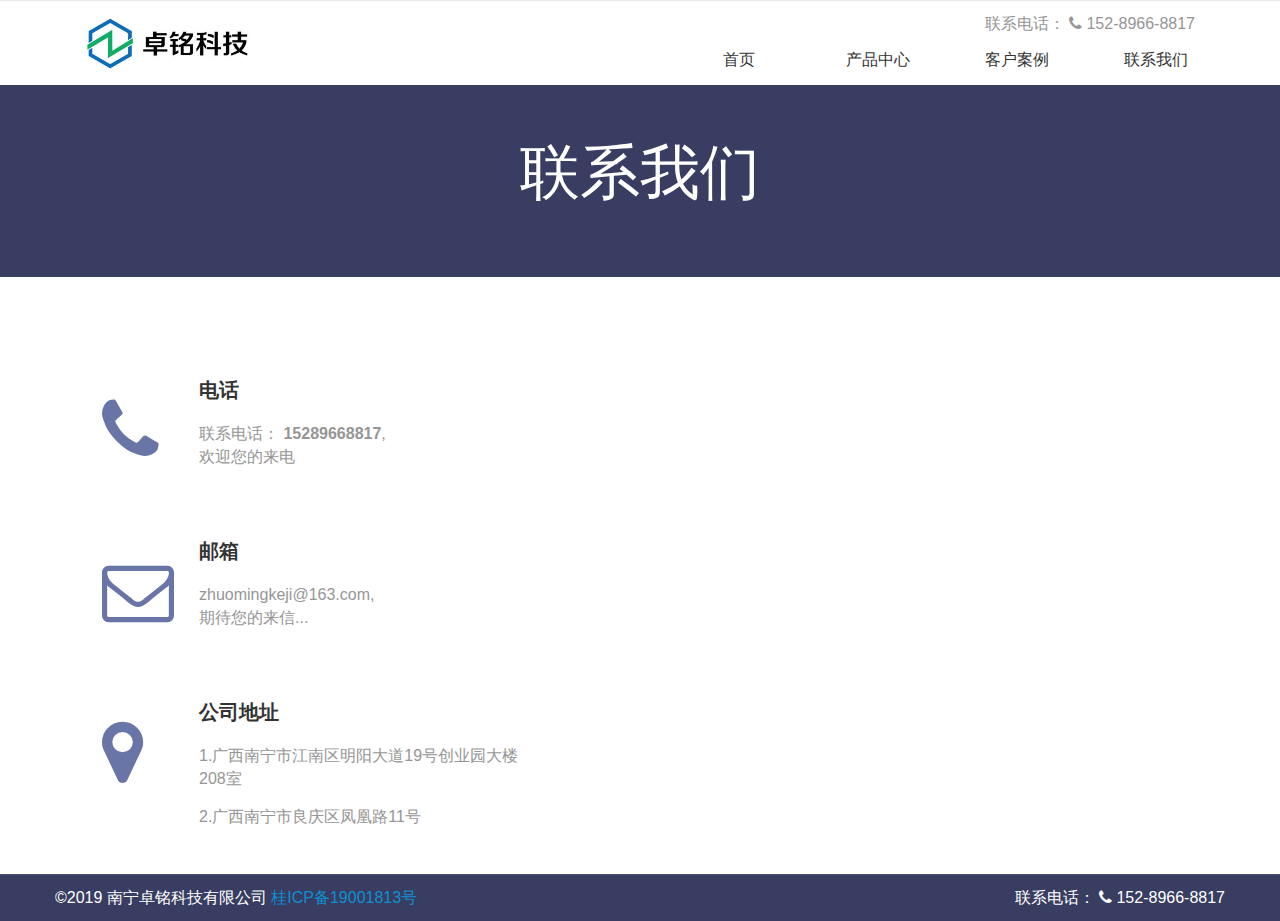
==== html/contact.html @ 33a36cf7 "2019-3-16 15:23:04" ====
<!DOCTYPE html>
<html lang="en">
<head>
  <meta charset="UTF-8">
  <meta name="viewport" content="width=device-width, initial-scale=1.0">
  <meta http-equiv="X-UA-Compatible" content="ie=edge">
  <title>南宁卓铭科技有限公司|联系我们</title>
  <link rel="shortcut icon" href="../assets/images/favicon.ico" type="image/x-icon">
  <link rel="stylesheet" href="../assets/css/amazeui.css" />
  <link rel="stylesheet" href="../assets/css/contact.min.css" />
  <link rel="stylesheet" href="../assets/css/common.min.css" />

</head>
<body>
  <div class="layout">
    <!--===========layout-header================-->
    <div class="layout-header am-hide-sm-only">
    
        <!--nav start-->
       <div class="nav-contain">
          <div class="nav-inner">
            <div class="container">
              <div class="am-g">
                <div class="am-u-lg-2 am-u-sm-12">
                  <div class="logo">
                    <a href="../index.html">
                      <img src="../assets/images/logo.jpg" alt="logo">
                    </a>
                  </div>
                </div>
                <div class="am-u-md-6" style="float:right;">
                  <a href="../html/contact.html">
                    <div class="top-phone">
                      联系电话：
                      <i class="contact_item--icon am-icon-phone">
                      </i>
                      152-8966-8817
                    </div>
                  </a>
                  <!--nav start-->
                  <div>
                    <ul class="am-nav am-nav-pills am-nav-justify">
                      <li>
                        <a href="../index.html">
                          首页
                        </a>
                      </li>
                      <li>
                        <a href="../html/pd1.html">
                          产品中心
                        </a>
                        <!-- sub-menu start-->
                        <ul class="sub-menu">
                          <li class="menu-item">
                            <a href="../html/pd1.html">
                              软件定制开发
                            </a>
                          </li>
                          <li class="menu-item">
                            <a href="../html/pd2.html">
                              信息系统集成
                            </a>
                          </li>
                          <li class="menu-item">
                            <a href="../html/pd3.html">
                              职业技能培训
                            </a>
                          </li>
                          <li class="menu-item">
                            <a href="../html/pd4.html">
                              新媒体信息技术服务
                            </a>
                          </li>
                        </ul>
                        <!-- sub-menu end-->
                      </li>
                      <li>
                        <a href="../html/ex.html">
                          客户案例
                        </a>
                      </li>
                      <li>
                        <a href="../html/contact.html">
                          联系我们
                        </a>
                      </li>
                    </ul>
                  </div>
                </div>
                <!--nav end-->
              </div>
            </div>
          </div>
        </div>
        <!--nav end-->
      </div>
    </div>

    <!--mobile header start-->
    <div class="m-header">
      <div class="am-g am-show-sm-only">
        <div class="am-u-sm-2">
          <div class="menu-bars">
            <a href="#doc-oc-demo1" data-am-offcanvas="{effect: 'push'}"><i class="am-menu-toggle-icon am-icon-bars"></i></a>
            <!-- 侧边栏内容 -->
            <nav data-am-widget="menu" class="am-menu  am-menu-offcanvas1" data-am-menu-offcanvas >
            <a href="javascript: void(0)" class="am-menu-toggle"></a>

            <div class="am-offcanvas" >
              <div class="am-offcanvas-bar">
              <ul class="am-menu-nav am-avg-sm-1">
                  <li><a href="../index.html" class="" >首页</a></li>
                  <li class="am-parent">
                    <a href="../html/pd1.html" class="" >产品中心</a>
                      <ul class="am-menu-sub am-collapse ">
                          <li class="">
                            <a href="../html/pd1.html" class="" >软件定制开发</a>
                          </li>
                          <li class="">
                            <a href="../html/pd2.html" class="" >信息系统集成</a>
                          </li>
                          <li class="">
                            <a href="../html/pd3.html" class="" >职业技能培训</a>
                          </li>
                          <li class="">
                            <a href="../html/pd4.html" class="" >新媒体信息技术服务</a>
                          </li>
                      </ul>
                  </li>
                  <li class=""><a href="../html/ex.html" class="" >客户案例</a></li>
                  <li class=""><a href="../html/contact.html" class="" >联系我们</a></li>
                 
              </ul>

              </div>
            </div>
          </nav>

          </div>
        </div>
        <div class="am-u-sm-5 am-u-end">
          <div class="m-logo">
            <a href=""><img src="../assets/images/logo.jpg" alt=""></a>
          </div>
        </div>
      </div>
    <!--mobile header end-->
    </div>




    <!--===========layout-container================-->
    <div class="layout-container">
      <div class="page-header">
        <div class="am-container">
          <h1 class="page-header-title">联系我们</h1>
        </div>
      </div>

      <!-- <div class="breadcrumb-box">
        <div class="am-container">
          <ol class="am-breadcrumb">
            <li><a href="../index.html">首页</a></li>
            <li class="am-active">联系我们</li>
          </ol>
        </div>
      </div> -->
    </div>

    <div class="section">
      <div class="container">
        <!-- <div class="section--header">
					<h2 class="section--title">关于我们</h2>
					<p class="section--description">
              南宁卓铭科技有限公司是伴随广西重点打造的五象新区成长而成立的高新技术知识型企业 <br> 公司成立于2012年，是一家专门从事客户定制软件开发、信息系统集成、职业技能培训、新媒体信息技术服务等业务的科技型公司。
					</p>
				</div> -->

        <div class="section-container">
          <div class="am-g">
            <!--contact-left start-->
            <div class="am-u-md-5">
              <ul class="contact-left">
                <li class="contact-box-item">
                  <div class="contact_item">
										<i class="contact_item--icon am-icon-phone"></i>
										<h3 class="contact_item--title">电话</h3>
										<p class="contact_item--text">
											联系电话： <strong>15289668817</strong>,
											<br> 欢迎您的来电
										</p>
									</div>
                </li>
                <li class="contact-item">
                  <div class="contact_item">
										<i class="contact_item--icon am-icon-envelope-o"></i>
										<h3 class="contact_item--title">邮箱</h3>
										<p class="contact_item--text">
                        zhuomingkeji@163.com, <br/>期待您的来信...
										</p>
									</div>
                </li>
                <li class="contact-item">
                  <div class="contact_item">
										<i class="contact_item--icon am-icon-map-marker"></i>
										<h3 class="contact_item--title">公司地址</h3>
										<p class="contact_item--text">
                      1.广西南宁市江南区明阳大道19号创业园大楼208室
                    </p>
                    <p class="contact_item--text">
                      2.广西南宁市良庆区凤凰路11号
                  </p>
									</div>
                </li>
              </ul>
            </div>
            <!--contact-left end-->

            <!--contact-right start-->
              <div class="am-u-md-7">
                                
                <div style="width: 100%; height: 450px;margin-top: 67px;" id="allmap"></div>

              </div>
            <!--contact-right end-->
          </div>
        </div>
      </div>
    </div>
  <!-- </div> -->

  <div id="map2">
  </div>



  <!--===========layout-container================-->
  <div class="layout-footer">
    <div class="footer">
      <div style="background-color:#383d61" class="footer--bg"></div>
      <div class="footer--inner">
        <!--<div class="container">
          <div class="footer_main">
            <div class="am-g">
              <div class="am-u-md-3 ">
                <div class="footer_main--column">
                  <strong class="footer_main--column_title">关于我们</strong>
                  <div class="footer_about">
                      <p class="footer_about--text">
                        南宁卓铭科技有限公司是伴随广西重点打造的五象新区成长而成立的高新技术知识型企业，公司成立于2012年，是一家专门从事客户定制软件开发、信息系统集成、职业技能培训、新媒体信息技术服务等业务的科技型公司。
                      </p>
                      <p class="footer_about--text">
                        -
                      </p>
                    </div>
                </div>
              </div>

               <div class="am-u-md-3 ">
                <div class="footer_main--column">
                  <strong class="footer_main--column_title">产品中心</strong>
                  <ul class="footer_navigation">
                    <li class="footer_navigation--item"><a href="../html/pd1.html" class="footer_navigation--link">软件定制开发</a></li>
                    <li class="footer_navigation--item"><a href="../html/pd2.html" class="footer_navigation--link">信息系统集成</a></li>
                    <li class="footer_navigation--item"><a href="../html/pd3.html" class="footer_navigation--link">职业技能培训</a></li>
                    <li class="footer_navigation--item"><a href="../html/pd4.html" class="footer_navigation--link">新媒体信息技术服务</a></li>
                  </ul>
                </div>
              </div>

              <div class="am-u-md-3 ">
                <div class="footer_main--column">
                  <strong class="footer_main--column_title">客户案例</strong>
                  <ul class="footer_navigation">
                    <li class="footer_navigation--item"><a href="../html/ex.html" class="footer_navigation--link">智慧教育</a></li>
                    <li class="footer_navigation--item"><a href="../html/ex.html" class="footer_navigation--link">信息系统集成</a></li>
                    <li class="footer_navigation--item"><a href="../html/ex.html" class="footer_navigation--link">物联应用</a></li>
                  </ul>
                </div>
              </div>

              <div class="am-u-md-3 ">
                <div class="footer_main--column">
                  <strong class="footer_main--column_title">联系详情</strong>
                  <ul class="footer_contact_info">
                    <li class="footer_contact_info--item"><i class="am-icon-phone"></i><span>服务专线：15289668817</span></li>
                    <li class="footer_contact_info--item"><i class="am-icon-envelope-o"></i><span>zhuomingkeji@163.com</span></li>
                    <li class="footer_contact_info--item"><i class="am-icon-map-marker"></i><span>广西南宁市良庆区凤凰路11号</span></li>
                    <li class="footer_contact_info--item"><i class="am-icon-map-marker"></i><span>广西南宁市江南区明阳大道19号创业园大楼208室</span></li>
                  </ul>
                </div>
              </div>
            </div>
          </div>
        </div>-->

        <div class="container-fuld" style="border-top:1px solid #4c5071;">
          <div class="container">
            <div>©2019 南宁卓铭科技有限公司 <a href="http://www.miitbeian.gov.cn/" target="_blank">桂ICP备19001813号</a> </div>
            <div class="footer-right">
              联系电话：
              <i class="contact_item--icon am-icon-phone"></i> 152-8966-8817
            </div>
          </div>
        </div>
      </div>
    </div>
  </div>
  <script src="../assets/js/jquery-2.1.0.js" charset="utf-8"></script>
  <script src="../assets/js/amazeui.js" charset="utf-8"></script>
  <script src="http://api.map.baidu.com/api?v=2.0&ak=67jMQ5DmYTe1TLMBKFUTcZAR"></script>

  
<script type="text/javascript">
  $(function () {
      ShowMap('108.239624,22.58322', '南宁卓铭科技有限公司', '广西南宁市江南区明阳大道19号创业园大楼208室', ' 15289668817', '', '13');
  })
  function getInfo(id) {
      $.ajax({
          type: "POST",
          url: "WebUserControl/Contact/GetInfo.ashx",
          cache: false,
          async: false,
          data: { ID: id },
          success: function (data) {
              data = eval(data);
              var length = data.length;
              if (length > 0) {
                  ShowMap(data[0]["Image"], data[0]["NewsTitle"], data[0]["Address"], data[0]["Phone"], data[0]["NewsTags"], data[0]["NewsNum"]);
              }
          }
      });
  }
  function ShowMap(zuobiao, name, addrsee, phone, chuanzhen, zoom) {
      var arrzuobiao = zuobiao.split(',');
      var map = new BMap.Map("allmap");
      map.centerAndZoom(new BMap.Point(arrzuobiao[0], arrzuobiao[1]), zoom);
      map.addControl(new BMap.NavigationControl());
      var marker = new BMap.Marker(new BMap.Point(arrzuobiao[0], arrzuobiao[1]));
      map.addOverlay(marker);
      var infoWindow = new BMap.InfoWindow('<p style="color: #bf0008;font-size:14px;">' + name + '</p><p>地址：' + addrsee + '</p><p>电话：' + phone + '</p>');
      marker.addEventListener("click", function () {
          this.openInfoWindow(infoWindow);
      });
      marker.openInfoWindow(infoWindow);
  }
</script>

</body>

</html>
---- assets/css/contact.min.css ----
@font-face{font-family:fontawesome;src:url(../fonts/fontawesome-webfont.ttf),url(../fonts/fontawesome-webfont.woff)}.page-header{text-align:center;padding:80px 0 92px;font-weight:300;background:url(../images/pattern-dark.png) #383d61}.page-header .page-header-title{font-size:60px;color:#fff;font-weight:400}.breadcrumb-box{border-bottom:1px solid #e9e9e9}.breadcrumb-box .am-breadcrumb{padding:16px 0 0;margin-bottom:1rem}.breadcrumb-box .am-breadcrumb li a{font-size:14px;color:#262626}.breadcrumb-box .am-breadcrumb .am-active{color:##6975a6}.section .section--title{font-size:50px;font-weight:300;text-align:center}.section .section--description{font-size:20px;line-height:30px;color:#9b9b9b;text-align:center;margin:13px 0 0}.section .section-container{border-top:1px solid #e9e9e9;margin-top:50px}.section .section-container .contact-left li{list-style:none;margin:67px 0 0}.section .section-container .contact-left li::first-child{margin-top:0}.section .section-container .contact-left li .contact_item{position:relative;padding:0 0 0 97px}.section .section-container .contact-left li .contact_item .contact_item--icon{position:absolute;font-size:72px;color:#6975a6;top:0;left:0}.section .section-container .contact-left li .contact_item .contact_item--title{font-size:20px}.section .section-container .contact-left li .contact_item .contact_item--text{font-size:16px;line-height:23px;color:#969696;margin:15px 0 0}.section .section-container .contact-form{margin-top:60px}.section .section-container .contact-form .contact-form_title{font-size:20px;margin:0 0 6px}.section .section-container .contact-form input,.section .section-container .contact-form textarea{width:100%;background:#fcfcfc;border:2px solid #e9e9e9;font-size:16px;line-height:20px;padding:15px 20px;position:relative;z-index:1;resize:none;border-radius:3px;vertical-align:top;color:#262626}.section .section-container .contact-form .am-form .am-g .am-u-md-6{padding:10px}.section .section-container .contact-form .am-form select{width:100%;background:#fcfcfc;border:2px solid #e9e9e9;font-size:16px;line-height:20px;padding:15px 20px;position:relative;z-index:1;resize:none;border-radius:3px;vertical-align:top;color:#262626}.section .section-container .contact-form .am-form .btn-change{position:absolute;top:10px;padding:10px 18px;border:2px solid #34c1e4;background:#fff;color:#34c1e4}.section .section-container .contact-form .am-form .btn-reguest{padding:10px 18px;border:2px solid #6975a6;background:#fff;color:#6975a6;width:94px;line-height:15px;margin-top:10px}.section .section-container .contact-form .am-form .btn-reguest:hover{background:#6975a6;color:#fff}@media (max-width:640px){.btn-fl{float:left!important;text-align:left}}
.section .section-container {
    border-top: none;
    margin-top: 0px;
}
---- assets/css/common.min.css ----
@media (min-width:1200px){.container{width:1170px!important;margin:0 auto}}.header-box{background:#fff}.topbar{width:100%;background-color:#7c6aa6}.topbar .container .am-g{padding:3px 0;font-size:15px;color:#fff}.topbar .container .am-g .topbar-left{font-size:15px}.topbar .container .am-g .topbar-left .am-icon-globe{font-size:23px}.topbar .container .am-g .topbar-left .am-btn-primary{color:#fff;background-color:#7c6aa6;border-color:#7c6aa6}.topbar .container .am-g .topbar-left .am-btn{padding:0;line-height:1;margin-top:-10px}.topbar .container .am-g .topbar-right{line-height:34px;width:75%}.topbar .container .am-g .topbar-right i{opacity:.3;margin:0 5px}.topbar .container .am-g .topbar-right a{color:#fff;font-size:14px;margin:4px}.topbar .container .am-g .topbar-right a:nth-of-type(1){margin-left:20px}@media screen and (max-width:640px){.m-header .m-logo{width:150px;margin:8px auto}.m-header .m-logo img{width:150px;margin:0 auto}.m-header .am-offcanvas-bar{width:320px;background:#383d61}.m-header .am-icon-bars{font-size:30px;color:#262626}.m-header{padding:10px 0;background:#fFF}.am-menu-offcanvas1 .am-menu-nav>li>a:focus,.m-header .am-menu-offcanvas1 .am-menu-nav>.am-open>a,.m-header .am-menu-offcanvas1 .am-menu-nav>li>a:hover{background-color:#383d61!important;color:#fff;outline:0}.m-header .am-menu-offcanvas1 .am-menu-sub{background-color:#383d61!important}.m-header .am-menu-sub{padding:0}.m-header .am-menu-sub li{border-top:1px solid rgba(0,0,0,.3);-webkit-box-shadow:inset 0 1px 0 rgba(255,255,255,.05);box-shadow:inset 0 1px 0 rgba(255,255,255,.05);text-shadow:0 1px 0 rgba(0,0,0,.5);padding-left:36px}.m-header .am-menu-offcanvas1 .am-menu-nav>li>a{color:#fff}.m-header .am-menu-sub li a{color:rgba(255,255,255,.3);text-shadow:none!important}.m-header .nav-icon::before{margin-left:-14px;margin-right:5px}.m-header .nav-icon-globe::before{content:"\f0ac"}.m-header .nav-share-contain{height:44px;line-height:44px;text-indent:9px;padding:0;position:relative;color:#ccc;border-top:1px solid rgba(0,0,0,.3);-webkit-box-shadow:inset 0 1px 0 rgba(255,255,255,.05);box-shadow:inset 0 1px 0 rgba(255,255,255,.05);text-shadow:0 1px 0 rgba(0,0,0,.5)}}.header{padding:25px 0}.header .logo{padding-top:8px}.header .logo img{width:150px}.header .header-right{text-align:center}.header .header-right .header-contact{float:left;text-align:center;padding:0 100px 0 0}.header .header-right .header-contact .header_contacts--item{float:left;vertical-align:middle}.header .header-right .header-contact .header_contacts--item .contact_mini{position:relative;padding:0 40px 0 35px}.header .header-right .header-contact .header_contacts--item .contact_mini strong{display:block;font-size:15px;font-weight:600;text-align:left}.header .header-right .header-contact .header_contacts--item .contact_mini .contact-icon{font-size:26px;position:absolute;top:50%;transform:translate(0,-50%);left:0}.header .header-right .header-contact .header_contacts--item .contact_mini span{font-size:12px;color:#969696;display:block;text-align:left}.header .header-right .contact-btn{float:right}.header .header-right .contact-btn .am-btn-secondary{color:#59bcdb;background-color:#fff;border-color:#59bcdb}.header .header-right .contact-btn .am-btn-secondary:hover{background-color:#59bcdb;color:#fff}.nav-contain{width:100%;border-top:1px solid #e9e9e9;box-shadow:0 1px 3px #e9e9e9}.nav-contain .nav-inner{max-width:1140px;margin:0 auto}.nav-contain .nav-inner .am-nav li{padding:25px 10px;list-style:none;position:relative}.nav-contain .nav-inner .am-nav li:hover .sub-menu{display:block}.nav-contain .nav-inner .am-nav li .sub-menu{display:none;padding-left:0;position:absolute;box-shadow:0 0 7px rgba(0,0,0,.15);top:100%;left:6px;z-index:1000!important;background:#fff;border-radius:0 0 3px 3px;margin:0}.nav-contain .nav-inner .am-nav li .sub-menu .menu-item{min-width:160px;border-top:1px solid #eaeaea;position:relative;padding:15px 10px}.nav-contain .nav-inner .am-nav li .sub-menu .menu-item a{display:block;padding:0 20px}.nav-contain .nav-inner .am-nav li a{color:#333;padding:0}.nav-contain .nav-inner .am-nav li a:hover{color:#6975a6;background:#fff}@font-face{font-family:fontawesome;src:url(../fonts/fontawesome-webfont.ttf),url(../fonts/fontawesome-webfont.woff)}.page-header{text-align:center;padding:80px 0 92px;font-weight:300;background:url(../images/pattern-dark.png) #383d61}.page-header .page-header-title{font-size:60px;color:#fff;font-weight:400}.breadcrumb-box{border-bottom:1px solid #e9e9e9}.breadcrumb-box .am-breadcrumb{padding:16px 0 0;margin-bottom:1rem}.breadcrumb-box .am-breadcrumb li a{font-size:14px;color:#262626}.breadcrumb-box .am-breadcrumb .am-active{color:##6975a6}.section{padding:100px 0}.section .section--header .section--title{font-size:50px;font-weight:300;text-align:center}.section .section--header .section--description{font-size:20px;line-height:30px;color:#9b9b9b;text-align:center;margin:13px 0 0}@media screen and (max-width:640px){.section{padding:50px 0!important}.section .section--header{padding:0 15px}.section .section--header .section--title{font-size:30px!important}.section .section--header .section--description{font-size:15px;line-height:32px}.section--description{font-size:16px}}.layout-footer .footer{width:100%;background:url(../images/footer.jpg);background-size:cover;position:relative}.layout-footer .footer .am-u-md-3{padding-left:25px}.layout-footer .footer .footer--bg{position:absolute;width:100%;height:100%;opacity:.95;top:0;left:0}.layout-footer .footer .footer--inner{position:relative;z-index:1}.layout-footer .footer .footer--inner .footer_main{position:relative}.layout-footer .footer .footer_main--column{margin:50px 0 0}.layout-footer .footer .footer_main--column_title{color:#fff;font-size:17px;line-height:29px;font-weight:700;display:block}.layout-footer .footer .footer_about{position:relative;padding:17px 25px 0 0}.layout-footer .footer .footer_about--text{font-size:15px;line-height:25px;color:#fff;padding:0 0 16px}.layout-footer .footer .footer_navigation{padding:6px 15px 0 0}.layout-footer .footer .footer_navigation--item{display:block;position:relative;padding:12px 25px 12px 0;text-align:left;border-bottom:1px solid rgba(255,255,255,.1)}.layout-footer .footer .footer_navigation--item::before{position:absolute;content:"\f054";display:block;right:10px;top:50%;transform:translate(0,-50%);margin-top:3px;color:#fff;font-size:12px;font-family:fontawesome}.layout-footer .footer .footer_navigation--link{color:#fff;font-size:15px;line-height:22px}.layout-footer .footer .footer_navigation--link:hover{text-decoration:underline}.layout-footer .footer .footer_contact_info{padding:5px 0 0}.layout-footer .footer .footer_contact_info--item{padding:10px 0;position:relative;color:#fff;font-size:15px;line-height:25px;list-style:none}.layout-footer .footer .footer_contact_info--item i{display:block;position:absolute;left:-2px;top:12px}.layout-footer .footer .footer_contact_info--item span{display:inline-block;vertical-align:text-top;padding:0 0 0 28px}.contact_card{background:#fff;border:1px solid #e9e9e9;border-radius:3px;position:relative;text-align:center;padding:138px 0 48px;margin:30px}.contact_card .contact_card--icon{position:absolute;font-size:56px;display:block;top:37px;left:50%;transform:translate(-50%,0);color:#59bcdb}.contact_card .contact_card--title{font-size:20px;display:inline-block}.contact_card .contact_card--text{padding:0 0 10px;color:#969696;font-size:16px;line-height:23px}.contact_card .contact_card--text a{color:#969696}.contact_card .am-btn-secondary{background-color:transparent;color:#59bcdb;border-color:#59bcdb;border-width:2px;padding:12px 18px}.contact_card .am-btn-secondary:hover{background-color:#59bcdb;color:#fff}

.page-header{
    background: #383d61;
    padding: 40px 0;
}
.logo img{width:150px;}
.layout-footer .footer .footer--bg{
    opacity: 1;
}
[class*="am-u-"] + [class*="am-u-"]:last-child {
    float: left;
}
.footer--inner .container-fuld .container div{
    color: #fff;
    padding: 10px 0;
    float: left;
}
.footer--inner .container-fuld .container .footer-right{
    float: right;
}
.logo img {
    width: 100%;
}
.section {
    padding: 30px 0;
}
.footer--inner .container{
    overflow: hidden;
}
.am-slider-a1 ul li div{
    /* height: 400px; */
    padding: 130px 0;
    text-align: center;
    color: #fff;
}

.am-slider-a1 ul li div h2{
    font-size: 36px;
}
.am-slider-a1 ul li div p{
    font-size: 24px;
}
.am-fr {
    float: right;
}
.nav-contain .nav-inner .am-nav li {
    padding: 10px 10px 10px 10px;
}
.nav-inner .logo{
    padding: 15px 0;
}
.top-phone{
    text-align: right;
    padding: 10px 30px 0 0;
    color: #969696;
}
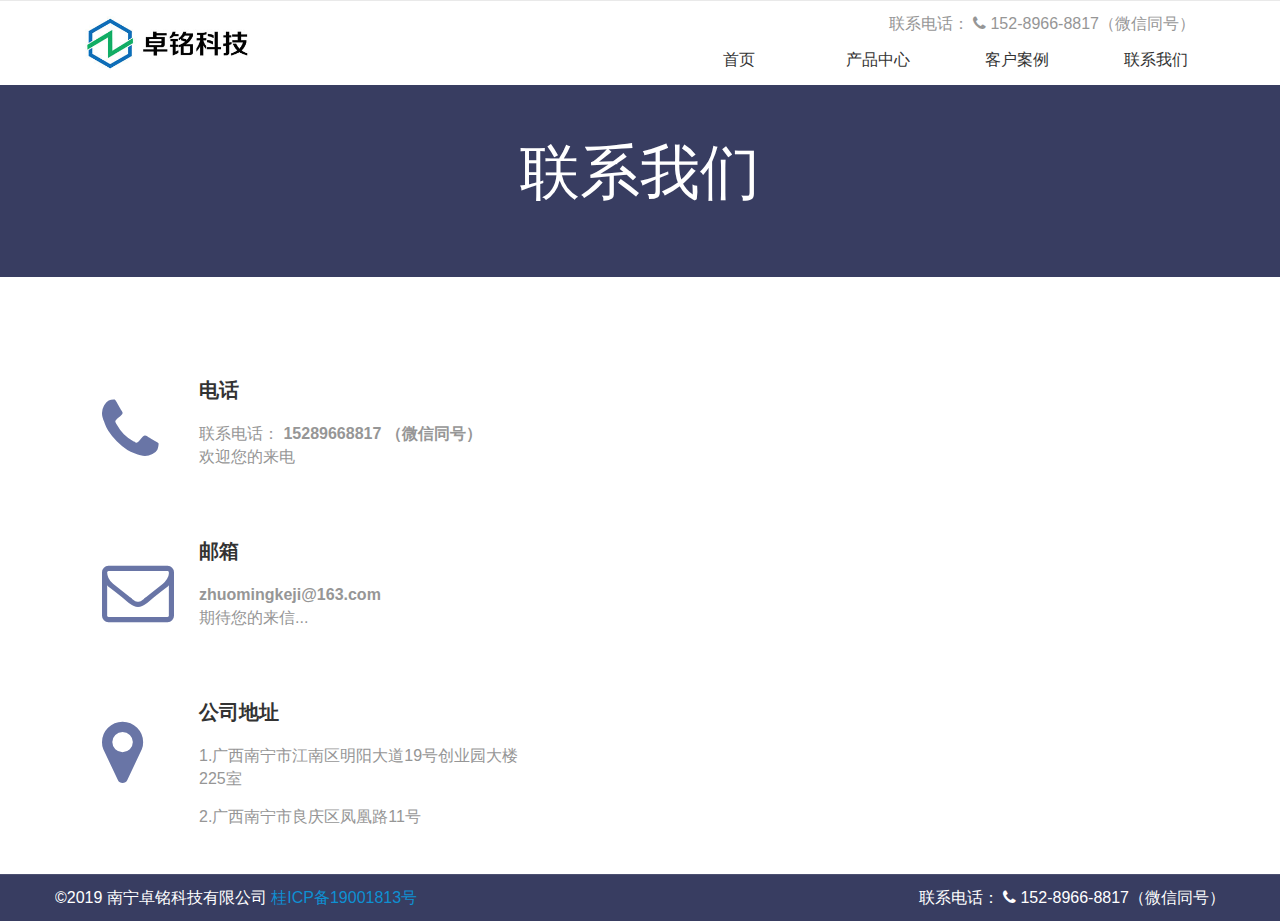
==== commit ff603541: "2019年4月23日 21:18:43" ====
--- a/html/contact.html
+++ b/html/contact.html
@@ -34,7 +34,7 @@
                       联系电话：
                       <i class="contact_item--icon am-icon-phone">
                       </i>
-                      152-8966-8817
+                      152-8966-8817（微信同号）
                     </div>
                   </a>
                   <!--nav start-->
@@ -68,7 +68,7 @@
                           </li>
                           <li class="menu-item">
                             <a href="../html/pd4.html">
-                              新媒体信息技术服务
+                              信息技术服务
                             </a>
                           </li>
                         </ul>
@@ -123,7 +123,7 @@
                             <a href="../html/pd3.html" class="" >职业技能培训</a>
                           </li>
                           <li class="">
-                            <a href="../html/pd4.html" class="" >新媒体信息技术服务</a>
+                            <a href="../html/pd4.html" class="" >信息技术服务</a>
                           </li>
                       </ul>
                   </li>
@@ -187,7 +187,7 @@
 										<i class="contact_item--icon am-icon-phone"></i>
 										<h3 class="contact_item--title">电话</h3>
 										<p class="contact_item--text">
-											联系电话： <strong>15289668817</strong>,
+											联系电话： <strong>15289668817 （微信同号）</strong>
 											<br> 欢迎您的来电
 										</p>
 									</div>
@@ -197,7 +197,8 @@
 										<i class="contact_item--icon am-icon-envelope-o"></i>
 										<h3 class="contact_item--title">邮箱</h3>
 										<p class="contact_item--text">
-                        zhuomingkeji@163.com, <br/>期待您的来信...
+                        <strong>zhuomingkeji@163.com</strong> 
+                        <br/>期待您的来信...
 										</p>
 									</div>
                 </li>
@@ -206,7 +207,7 @@
 										<i class="contact_item--icon am-icon-map-marker"></i>
 										<h3 class="contact_item--title">公司地址</h3>
 										<p class="contact_item--text">
-                      1.广西南宁市江南区明阳大道19号创业园大楼208室
+                      1.广西南宁市江南区明阳大道19号创业园大楼225室
                     </p>
                     <p class="contact_item--text">
                       2.广西南宁市良庆区凤凰路11号
@@ -264,7 +265,7 @@
                     <li class="footer_navigation--item"><a href="../html/pd1.html" class="footer_navigation--link">软件定制开发</a></li>
                     <li class="footer_navigation--item"><a href="../html/pd2.html" class="footer_navigation--link">信息系统集成</a></li>
                     <li class="footer_navigation--item"><a href="../html/pd3.html" class="footer_navigation--link">职业技能培训</a></li>
-                    <li class="footer_navigation--item"><a href="../html/pd4.html" class="footer_navigation--link">新媒体信息技术服务</a></li>
+                    <li class="footer_navigation--item"><a href="../html/pd4.html" class="footer_navigation--link">信息技术服务</a></li>
                   </ul>
                 </div>
               </div>
@@ -287,7 +288,7 @@
                     <li class="footer_contact_info--item"><i class="am-icon-phone"></i><span>服务专线：15289668817</span></li>
                     <li class="footer_contact_info--item"><i class="am-icon-envelope-o"></i><span>zhuomingkeji@163.com</span></li>
                     <li class="footer_contact_info--item"><i class="am-icon-map-marker"></i><span>广西南宁市良庆区凤凰路11号</span></li>
-                    <li class="footer_contact_info--item"><i class="am-icon-map-marker"></i><span>广西南宁市江南区明阳大道19号创业园大楼208室</span></li>
+                    <li class="footer_contact_info--item"><i class="am-icon-map-marker"></i><span>广西南宁市江南区明阳大道19号创业园大楼225室</span></li>
                   </ul>
                 </div>
               </div>
@@ -300,7 +301,7 @@
             <div>©2019 南宁卓铭科技有限公司 <a href="http://www.miitbeian.gov.cn/" target="_blank">桂ICP备19001813号</a> </div>
             <div class="footer-right">
               联系电话：
-              <i class="contact_item--icon am-icon-phone"></i> 152-8966-8817
+              <i class="contact_item--icon am-icon-phone"></i> 152-8966-8817（微信同号）
             </div>
           </div>
         </div>
@@ -309,12 +310,12 @@
   </div>
   <script src="../assets/js/jquery-2.1.0.js" charset="utf-8"></script>
   <script src="../assets/js/amazeui.js" charset="utf-8"></script>
-  <script src="http://api.map.baidu.com/api?v=2.0&ak=67jMQ5DmYTe1TLMBKFUTcZAR"></script>
+  <script src="https://api.map.baidu.com/api?v=2.0&ak=67jMQ5DmYTe1TLMBKFUTcZAR"></script>
 
   
 <script type="text/javascript">
   $(function () {
-      ShowMap('108.239624,22.58322', '南宁卓铭科技有限公司', '广西南宁市江南区明阳大道19号创业园大楼208室', ' 15289668817', '', '13');
+      ShowMap('108.239624,22.58322', '南宁卓铭科技有限公司', '广西南宁市江南区明阳大道19号创业园大楼225室', ' 15289668817（微信同号）', '', '13');
   })
   function getInfo(id) {
       $.ajax({
--- a/assets/css/common.min.css
+++ b/assets/css/common.min.css
@@ -55,3 +55,58 @@
     padding: 10px 30px 0 0;
     color: #969696;
 }
+.friends img{
+    width: 100px;
+    height: auto;
+}
+.am-slides .am-btn{
+    font-size: 14px;
+}
+.img-min{
+    width: 50% !important;
+    margin: 0 auto;
+}
+.img-text{
+    margin-top: 10px;
+    text-align: center;
+    color: gray;
+}
+
+    /* 菜单hover变化 */
+.nav-contain .nav-inner .am-nav .menu-item:hover{
+    background: #4c5071;
+}
+.nav-contain .nav-inner .am-nav .menu-item:hover a{
+    background: inherit;
+    color: white;
+}
+.blog_sidebar .widget ul li a{
+    display: block;
+    width: 100%;
+    
+}
+.blog_sidebar .widget ul li:hover{
+    background: #383d61;
+    color: white !important;
+}
+
+.blog_sidebar .widget ul li:hover a{
+    color: white !important;
+}
+
+/* 小屏幕中使用 */
+@media only screen and (max-width: 640px) {
+    .friends [class*="am-u-"] {
+        margin-bottom: 10px;
+    }
+    
+    .footer--inner .container-fuld .container div {
+        clear: both !important;
+        float: inherit !important;
+        text-align: center;
+    }
+    .m-header .m-logo {
+        margin: inherit;
+        margin-left: 25%;
+    }
+}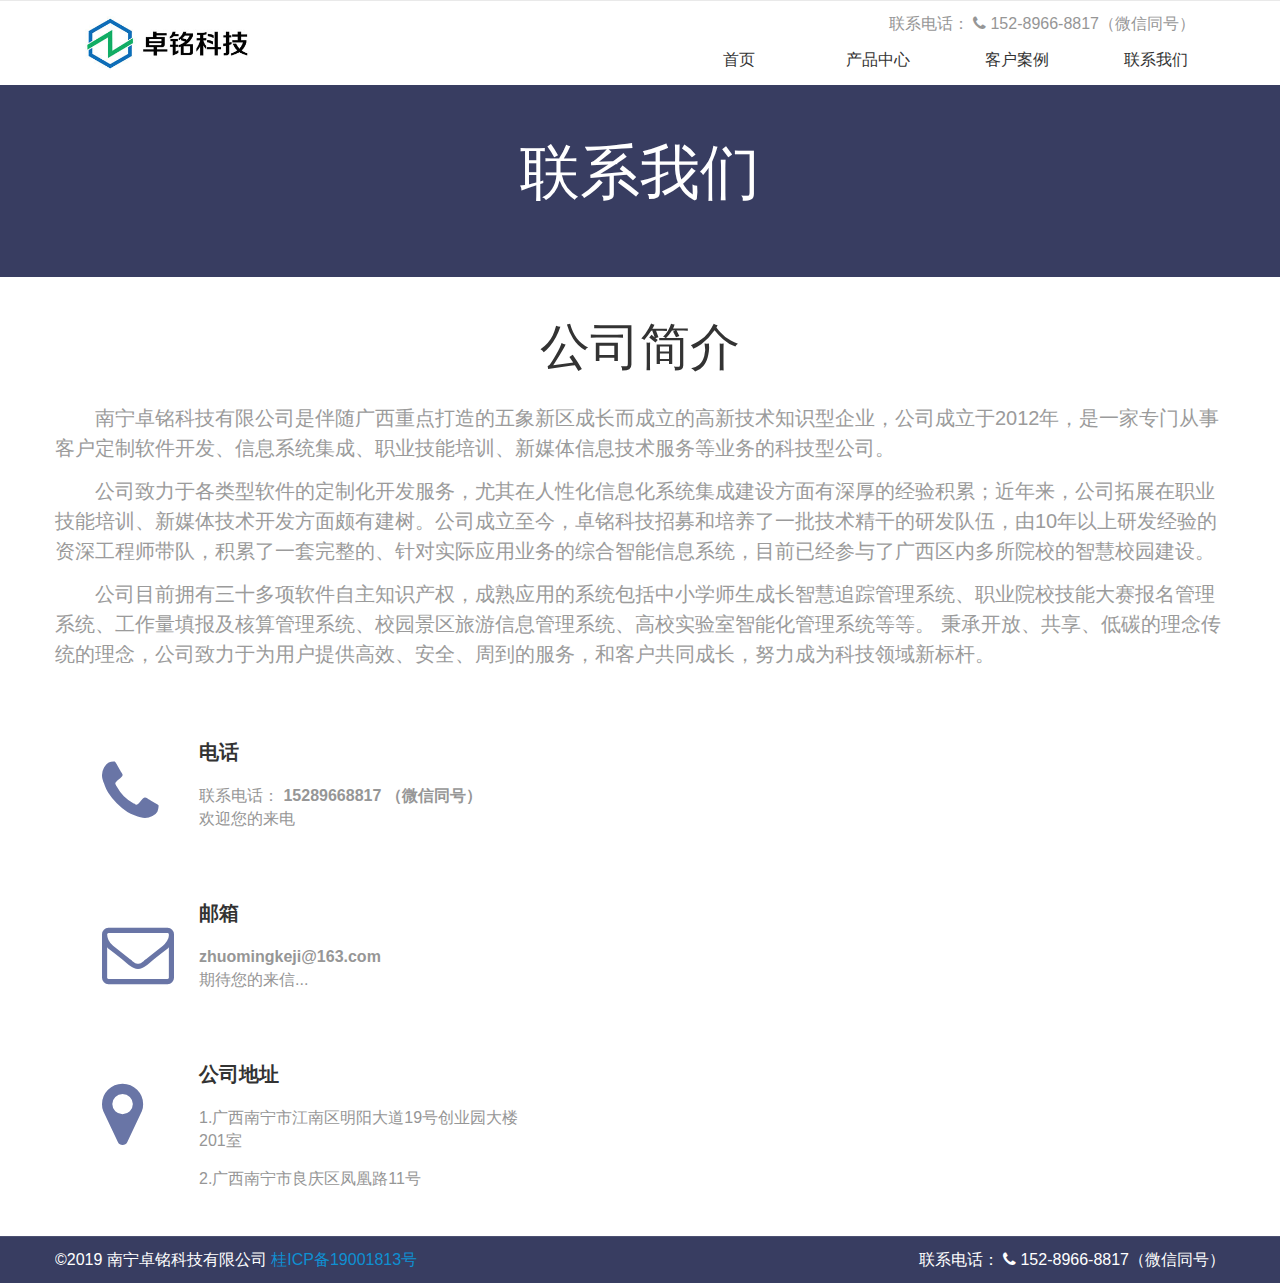
==== commit cfe2e958: "2019-7-9 16:26:00" ====
--- a/html/contact.html
+++ b/html/contact.html
@@ -78,6 +78,25 @@
                         <a href="../html/ex.html">
                           客户案例
                         </a>
+                        <!-- sub-menu2 start-->
+                        <ul class="sub-menu">
+                            <li class="menu-item">
+                              <a href="../html/ex.html?type=tabs1">
+                                智慧教育
+                              </a>
+                            </li>
+                            <li class="menu-item">
+                              <a href="../html/ex.html?type=tabs2">
+                                信息系统集成
+                              </a>
+                            </li>
+                            <li class="menu-item">
+                              <a href="../html/ex.html?type=tabs3">
+                                物联应用
+                              </a>
+                            </li>
+                          </ul>
+                          <!-- sub-menu end-->
                       </li>
                       <li>
                         <a href="../html/contact.html">
@@ -170,12 +189,23 @@
 
     <div class="section">
       <div class="container">
-        <!-- <div class="section--header">
-					<h2 class="section--title">关于我们</h2>
-					<p class="section--description">
+        <div class="section--header">
+					<h2 class="section--title">公司简介</h2>
+					<!-- <p class="section--description">
               南宁卓铭科技有限公司是伴随广西重点打造的五象新区成长而成立的高新技术知识型企业 <br> 公司成立于2012年，是一家专门从事客户定制软件开发、信息系统集成、职业技能培训、新媒体信息技术服务等业务的科技型公司。
-					</p>
-				</div> -->
+          </p> -->
+          
+            <p class="section--description">
+              南宁卓铭科技有限公司是伴随广西重点打造的五象新区成长而成立的高新技术知识型企业，公司成立于2012年，是一家专门从事客户定制软件开发、信息系统集成、职业技能培训、新媒体信息技术服务等业务的科技型公司。
+            </p>	
+            <p class="section--description">
+              公司致力于各类型软件的定制化开发服务，尤其在人性化信息化系统集成建设方面有深厚的经验积累；近年来，公司拓展在职业技能培训、新媒体技术开发方面颇有建树。公司成立至今，卓铭科技招募和培养了一批技术精干的研发队伍，由10年以上研发经验的资深工程师带队，积累了一套完整的、针对实际应用业务的综合智能信息系统，目前已经参与了广西区内多所院校的智慧校园建设。
+            </p>	
+            <p class="section--description">
+              公司目前拥有三十多项软件自主知识产权，成熟应用的系统包括中小学师生成长智慧追踪管理系统、职业院校技能大赛报名管理系统、工作量填报及核算管理系统、校园景区旅游信息管理系统、高校实验室智能化管理系统等等。
+  秉承开放、共享、低碳的理念传统的理念，公司致力于为用户提供高效、安全、周到的服务，和客户共同成长，努力成为科技领域新标杆。
+            </p>
+				</div> 
 
         <div class="section-container">
           <div class="am-g">
@@ -207,7 +237,7 @@
 										<i class="contact_item--icon am-icon-map-marker"></i>
 										<h3 class="contact_item--title">公司地址</h3>
 										<p class="contact_item--text">
-                      1.广西南宁市江南区明阳大道19号创业园大楼225室
+                      1.广西南宁市江南区明阳大道19号创业园大楼201室
                     </p>
                     <p class="contact_item--text">
                       2.广西南宁市良庆区凤凰路11号
@@ -315,7 +345,7 @@
   
 <script type="text/javascript">
   $(function () {
-      ShowMap('108.239624,22.58322', '南宁卓铭科技有限公司', '广西南宁市江南区明阳大道19号创业园大楼225室', ' 15289668817（微信同号）', '', '13');
+      ShowMap('108.239624,22.58322', '南宁卓铭科技有限公司', '广西南宁市江南区明阳大道19号创业园大楼201室', ' 15289668817（微信同号）', '', '13');
   })
   function getInfo(id) {
       $.ajax({
--- a/assets/css/contact.min.css
+++ b/assets/css/contact.min.css
@@ -2,4 +2,8 @@
 .section .section-container {
     border-top: none;
     margin-top: 0px;
+}
+.section--description{
+    text-align: left !important;
+    text-indent: 2em !important;
 }--- a/assets/css/common.min.css
+++ b/assets/css/common.min.css
@@ -1,4 +1,6 @@
-@media (min-width:1200px){.container{width:1170px!important;margin:0 auto}}.header-box{background:#fff}.topbar{width:100%;background-color:#7c6aa6}.topbar .container .am-g{padding:3px 0;font-size:15px;color:#fff}.topbar .container .am-g .topbar-left{font-size:15px}.topbar .container .am-g .topbar-left .am-icon-globe{font-size:23px}.topbar .container .am-g .topbar-left .am-btn-primary{color:#fff;background-color:#7c6aa6;border-color:#7c6aa6}.topbar .container .am-g .topbar-left .am-btn{padding:0;line-height:1;margin-top:-10px}.topbar .container .am-g .topbar-right{line-height:34px;width:75%}.topbar .container .am-g .topbar-right i{opacity:.3;margin:0 5px}.topbar .container .am-g .topbar-right a{color:#fff;font-size:14px;margin:4px}.topbar .container .am-g .topbar-right a:nth-of-type(1){margin-left:20px}@media screen and (max-width:640px){.m-header .m-logo{width:150px;margin:8px auto}.m-header .m-logo img{width:150px;margin:0 auto}.m-header .am-offcanvas-bar{width:320px;background:#383d61}.m-header .am-icon-bars{font-size:30px;color:#262626}.m-header{padding:10px 0;background:#fFF}.am-menu-offcanvas1 .am-menu-nav>li>a:focus,.m-header .am-menu-offcanvas1 .am-menu-nav>.am-open>a,.m-header .am-menu-offcanvas1 .am-menu-nav>li>a:hover{background-color:#383d61!important;color:#fff;outline:0}.m-header .am-menu-offcanvas1 .am-menu-sub{background-color:#383d61!important}.m-header .am-menu-sub{padding:0}.m-header .am-menu-sub li{border-top:1px solid rgba(0,0,0,.3);-webkit-box-shadow:inset 0 1px 0 rgba(255,255,255,.05);box-shadow:inset 0 1px 0 rgba(255,255,255,.05);text-shadow:0 1px 0 rgba(0,0,0,.5);padding-left:36px}.m-header .am-menu-offcanvas1 .am-menu-nav>li>a{color:#fff}.m-header .am-menu-sub li a{color:rgba(255,255,255,.3);text-shadow:none!important}.m-header .nav-icon::before{margin-left:-14px;margin-right:5px}.m-header .nav-icon-globe::before{content:"\f0ac"}.m-header .nav-share-contain{height:44px;line-height:44px;text-indent:9px;padding:0;position:relative;color:#ccc;border-top:1px solid rgba(0,0,0,.3);-webkit-box-shadow:inset 0 1px 0 rgba(255,255,255,.05);box-shadow:inset 0 1px 0 rgba(255,255,255,.05);text-shadow:0 1px 0 rgba(0,0,0,.5)}}.header{padding:25px 0}.header .logo{padding-top:8px}.header .logo img{width:150px}.header .header-right{text-align:center}.header .header-right .header-contact{float:left;text-align:center;padding:0 100px 0 0}.header .header-right .header-contact .header_contacts--item{float:left;vertical-align:middle}.header .header-right .header-contact .header_contacts--item .contact_mini{position:relative;padding:0 40px 0 35px}.header .header-right .header-contact .header_contacts--item .contact_mini strong{display:block;font-size:15px;font-weight:600;text-align:left}.header .header-right .header-contact .header_contacts--item .contact_mini .contact-icon{font-size:26px;position:absolute;top:50%;transform:translate(0,-50%);left:0}.header .header-right .header-contact .header_contacts--item .contact_mini span{font-size:12px;color:#969696;display:block;text-align:left}.header .header-right .contact-btn{float:right}.header .header-right .contact-btn .am-btn-secondary{color:#59bcdb;background-color:#fff;border-color:#59bcdb}.header .header-right .contact-btn .am-btn-secondary:hover{background-color:#59bcdb;color:#fff}.nav-contain{width:100%;border-top:1px solid #e9e9e9;box-shadow:0 1px 3px #e9e9e9}.nav-contain .nav-inner{max-width:1140px;margin:0 auto}.nav-contain .nav-inner .am-nav li{padding:25px 10px;list-style:none;position:relative}.nav-contain .nav-inner .am-nav li:hover .sub-menu{display:block}.nav-contain .nav-inner .am-nav li .sub-menu{display:none;padding-left:0;position:absolute;box-shadow:0 0 7px rgba(0,0,0,.15);top:100%;left:6px;z-index:1000!important;background:#fff;border-radius:0 0 3px 3px;margin:0}.nav-contain .nav-inner .am-nav li .sub-menu .menu-item{min-width:160px;border-top:1px solid #eaeaea;position:relative;padding:15px 10px}.nav-contain .nav-inner .am-nav li .sub-menu .menu-item a{display:block;padding:0 20px}.nav-contain .nav-inner .am-nav li a{color:#333;padding:0}.nav-contain .nav-inner .am-nav li a:hover{color:#6975a6;background:#fff}@font-face{font-family:fontawesome;src:url(../fonts/fontawesome-webfont.ttf),url(../fonts/fontawesome-webfont.woff)}.page-header{text-align:center;padding:80px 0 92px;font-weight:300;background:url(../images/pattern-dark.png) #383d61}.page-header .page-header-title{font-size:60px;color:#fff;font-weight:400}.breadcrumb-box{border-bottom:1px solid #e9e9e9}.breadcrumb-box .am-breadcrumb{padding:16px 0 0;margin-bottom:1rem}.breadcrumb-box .am-breadcrumb li a{font-size:14px;color:#262626}.breadcrumb-box .am-breadcrumb .am-active{color:##6975a6}.section{padding:100px 0}.section .section--header .section--title{font-size:50px;font-weight:300;text-align:center}.section .section--header .section--description{font-size:20px;line-height:30px;color:#9b9b9b;text-align:center;margin:13px 0 0}@media screen and (max-width:640px){.section{padding:50px 0!important}.section .section--header{padding:0 15px}.section .section--header .section--title{font-size:30px!important}.section .section--header .section--description{font-size:15px;line-height:32px}.section--description{font-size:16px}}.layout-footer .footer{width:100%;background:url(../images/footer.jpg);background-size:cover;position:relative}.layout-footer .footer .am-u-md-3{padding-left:25px}.layout-footer .footer .footer--bg{position:absolute;width:100%;height:100%;opacity:.95;top:0;left:0}.layout-footer .footer .footer--inner{position:relative;z-index:1}.layout-footer .footer .footer--inner .footer_main{position:relative}.layout-footer .footer .footer_main--column{margin:50px 0 0}.layout-footer .footer .footer_main--column_title{color:#fff;font-size:17px;line-height:29px;font-weight:700;display:block}.layout-footer .footer .footer_about{position:relative;padding:17px 25px 0 0}.layout-footer .footer .footer_about--text{font-size:15px;line-height:25px;color:#fff;padding:0 0 16px}.layout-footer .footer .footer_navigation{padding:6px 15px 0 0}.layout-footer .footer .footer_navigation--item{display:block;position:relative;padding:12px 25px 12px 0;text-align:left;border-bottom:1px solid rgba(255,255,255,.1)}.layout-footer .footer .footer_navigation--item::before{position:absolute;content:"\f054";display:block;right:10px;top:50%;transform:translate(0,-50%);margin-top:3px;color:#fff;font-size:12px;font-family:fontawesome}.layout-footer .footer .footer_navigation--link{color:#fff;font-size:15px;line-height:22px}.layout-footer .footer .footer_navigation--link:hover{text-decoration:underline}.layout-footer .footer .footer_contact_info{padding:5px 0 0}.layout-footer .footer .footer_contact_info--item{padding:10px 0;position:relative;color:#fff;font-size:15px;line-height:25px;list-style:none}.layout-footer .footer .footer_contact_info--item i{display:block;position:absolute;left:-2px;top:12px}.layout-footer .footer .footer_contact_info--item span{display:inline-block;vertical-align:text-top;padding:0 0 0 28px}.contact_card{background:#fff;border:1px solid #e9e9e9;border-radius:3px;position:relative;text-align:center;padding:138px 0 48px;margin:30px}.contact_card .contact_card--icon{position:absolute;font-size:56px;display:block;top:37px;left:50%;transform:translate(-50%,0);color:#59bcdb}.contact_card .contact_card--title{font-size:20px;display:inline-block}.contact_card .contact_card--text{padding:0 0 10px;color:#969696;font-size:16px;line-height:23px}.contact_card .contact_card--text a{color:#969696}.contact_card .am-btn-secondary{background-color:transparent;color:#59bcdb;border-color:#59bcdb;border-width:2px;padding:12px 18px}.contact_card .am-btn-secondary:hover{background-color:#59bcdb;color:#fff}
+@media (min-width:1200px){.container{width:1170px!important;margin:0 auto}}.header-box{background:#fff}.topbar{width:100%;background-color:#7c6aa6}.topbar .container .am-g{padding:3px 0;font-size:15px;color:#fff}.topbar .container .am-g .topbar-left{font-size:15px}.topbar .container .am-g .topbar-left .am-icon-globe{font-size:23px}.topbar .container .am-g .topbar-left .am-btn-primary{color:#fff;background-color:#7c6aa6;border-color:#7c6aa6}.topbar .container .am-g .topbar-left .am-btn{padding:0;line-height:1;margin-top:-10px}.topbar .container .am-g .topbar-right{line-height:34px;width:75%}.topbar .container .am-g .topbar-right i{opacity:.3;margin:0 5px}.topbar .container .am-g .topbar-right a{color:#fff;font-size:14px;margin:4px}.topbar .container .am-g .topbar-right a:nth-of-type(1){margin-left:20px}@media screen and (max-width:640px){.m-header .m-logo{width:150px;margin:8px auto}.m-header .m-logo img{width:150px;margin:0 auto}.m-header .am-offcanvas-bar{width:320px;background:#383d61}.m-header .am-icon-bars{font-size:30px;color:#262626}.m-header{padding:10px 0;background:#fFF}.am-menu-offcanvas1 .am-menu-nav>li>a:focus,.m-header .am-menu-offcanvas1 .am-menu-nav>.am-open>a,.m-header .am-menu-offcanvas1 .am-menu-nav>li>a:hover{background-color:#383d61!important;color:#fff;outline:0}.m-header .am-menu-offcanvas1 .am-menu-sub{background-color:#383d61!important}.m-header .am-menu-sub{padding:0}.m-header .am-menu-sub li{border-top:1px solid rgba(0,0,0,.3);-webkit-box-shadow:inset 0 1px 0 rgba(255,255,255,.05);box-shadow:inset 0 1px 0 rgba(255,255,255,.05);text-shadow:0 1px 0 rgba(0,0,0,.5);padding-left:36px}.m-header .am-menu-offcanvas1 .am-menu-nav>li>a{color:#fff}.m-header .am-menu-sub li a{color:rgba(255,255,255,.3);text-shadow:none!important}.m-header .nav-icon::before{margin-left:-14px;margin-right:5px}.m-header .nav-icon-globe::before{content:"\f0ac"}.m-header .nav-share-contain{height:44px;line-height:44px;text-indent:9px;padding:0;position:relative;color:#ccc;border-top:1px solid rgba(0,0,0,.3);-webkit-box-shadow:inset 0 1px 0 rgba(255,255,255,.05);box-shadow:inset 0 1px 0 rgba(255,255,255,.05);text-shadow:0 1px 0 rgba(0,0,0,.5)}}.header{padding:25px 0}.header .logo{padding-top:8px}.header .logo img{width:150px}.header .header-right{text-align:center}.header .header-right .header-contact{float:left;text-align:center;padding:0 100px 0 0}.header .header-right .header-contact .header_contacts--item{float:left;vertical-align:middle}.header .header-right .header-contact .header_contacts--item .contact_mini{position:relative;padding:0 40px 0 35px}.header .header-right .header-contact .header_contacts--item .contact_mini strong{display:block;font-size:15px;font-weight:600;text-align:left}.header .header-right .header-contact .header_contacts--item .contact_mini .contact-icon{font-size:26px;position:absolute;top:50%;transform:translate(0,-50%);left:0}.header .header-right .header-contact .header_contacts--item .contact_mini span{font-size:12px;color:#969696;display:block;text-align:left}.header .header-right .contact-btn{float:right}.header .header-right .contact-btn .am-btn-secondary{color:#59bcdb;background-color:#fff;border-color:#59bcdb}.header .header-right .contact-btn .am-btn-secondary:hover{background-color:#59bcdb;color:#fff}.nav-contain{width:100%;border-top:1px solid #e9e9e9;box-shadow:0 1px 3px #e9e9e9}.nav-contain .nav-inner{max-width:1140px;margin:0 auto}.nav-contain .nav-inner .am-nav li{padding:25px 10px;list-style:none;position:relative}.nav-contain .nav-inner .am-nav li:hover .sub-menu{display:block}.nav-contain .nav-inner .am-nav li .sub-menu{display:none;padding-left:0;position:absolute;box-shadow:0 0 7px rgba(0,0,0,.15);top:100%;left:6px;z-index:1000!important;background:#fff;border-radius:0 0 3px 3px;margin:0}.nav-contain .nav-inner .am-nav li .sub-menu .menu-item{min-width:160px;border-top:1px solid #eaeaea;position:relative;padding:15px 10px}.nav-contain .nav-inner .am-nav li .sub-menu .menu-item a{display:block;padding:0 20px}.nav-contain .nav-inner .am-nav li a{color:#333;padding:0}.nav-contain .nav-inner .am-nav li a:hover{color:#6975a6;background:#fff}@font-face{font-family:fontawesome;src:url(../fonts/fontawesome-webfont.ttf),url(../fonts/fontawesome-webfont.woff)}.page-header{text-align:center;padding:80px 0 92px;font-weight:300;background:url(../images/pattern-dark.png) #383d61}.page-header .page-header-title{font-size:60px;color:#fff;font-weight:400}.breadcrumb-box{border-bottom:1px solid #e9e9e9}.breadcrumb-box .am-breadcrumb{padding:16px 0 0;margin-bottom:1rem}.breadcrumb-box .am-breadcrumb li a{font-size:14px;color:#262626}.breadcrumb-box .am-breadcrumb .am-active{color:##6975a6}.section{padding:100px 0}.section .section--header .section--title{font-size:50px;font-weight:300;text-align:center}.section .section--header .section--description{font-size:20px;line-height:30px;color:#9b9b9b;text-align:center;margin:13px 0 0}@media screen and (max-width:640px){.section{padding:50px 0!important}.section .section--header{padding:0 15px}.section .section--header .section--title{font-size:30px!important}.section .section--header .section--description{font-size:15px;line-height:32px}.section--description{font-size:16px}}.layout-footer .footer{width:100%;background-size:cover;position:relative}.layout-footer .footer .am-u-md-3{padding-left:25px}.layout-footer .footer .footer--bg{position:absolute;width:100%;height:100%;opacity:.95;top:0;left:0}.layout-footer .footer .footer--inner{position:relative;z-index:1}.layout-footer .footer .footer--inner .footer_main{position:relative}.layout-footer .footer .footer_main--column{margin:50px 0 0}.layout-footer .footer .footer_main--column_title{color:#fff;font-size:17px;line-height:29px;font-weight:700;display:block}.layout-footer .footer .footer_about{position:relative;padding:17px 25px 0 0}.layout-footer .footer .footer_about--text{font-size:15px;line-height:25px;color:#fff;padding:0 0 16px}.layout-footer .footer .footer_navigation{padding:6px 15px 0 0}.layout-footer .footer .footer_navigation--item{display:block;position:relative;padding:12px 25px 12px 0;text-align:left;border-bottom:1px solid rgba(255,255,255,.1)}.layout-footer .footer .footer_navigation--item::before{position:absolute;content:"\f054";display:block;right:10px;top:50%;transform:translate(0,-50%);margin-top:3px;color:#fff;font-size:12px;font-family:fontawesome}.layout-footer .footer .footer_navigation--link{color:#fff;font-size:15px;line-height:22px}.layout-footer .footer .footer_navigation--link:hover{text-decoration:underline}.layout-footer .footer .footer_contact_info{padding:5px 0 0}.layout-footer .footer .footer_contact_info--item{padding:10px 0;position:relative;color:#fff;font-size:15px;line-height:25px;list-style:none}.layout-footer .footer .footer_contact_info--item i{display:block;position:absolute;left:-2px;top:12px}.layout-footer .footer .footer_contact_info--item span{display:inline-block;vertical-align:text-top;padding:0 0 0 28px}.contact_card{background:#fff;border:1px solid #e9e9e9;border-radius:3px;position:relative;text-align:center;padding:138px 0 48px;margin:30px}.contact_card .contact_card--icon{position:absolute;font-size:56px;display:block;top:37px;left:50%;transform:translate(-50%,0);color:#59bcdb}.contact_card .contact_card--title{font-size:20px;display:inline-block}.contact_card .contact_card--text{padding:0 0 10px;color:#969696;font-size:16px;line-height:23px}.contact_card .contact_card--text a{color:#969696}.contact_card .am-btn-secondary{background-color:transparent;color:#59bcdb;border-color:#59bcdb;border-width:2px;padding:12px 18px}.contact_card .am-btn-secondary:hover{background-color:#59bcdb;color:#fff}
+
+/* background:url(../images/footer.jpg); */
 
 .page-header{
     background: #383d61;
@@ -93,6 +95,7 @@
 .blog_sidebar .widget ul li:hover a{
     color: white !important;
 }
+.text-center{text-align: center}
 
 /* 小屏幕中使用 */
 @media only screen and (max-width: 640px) {
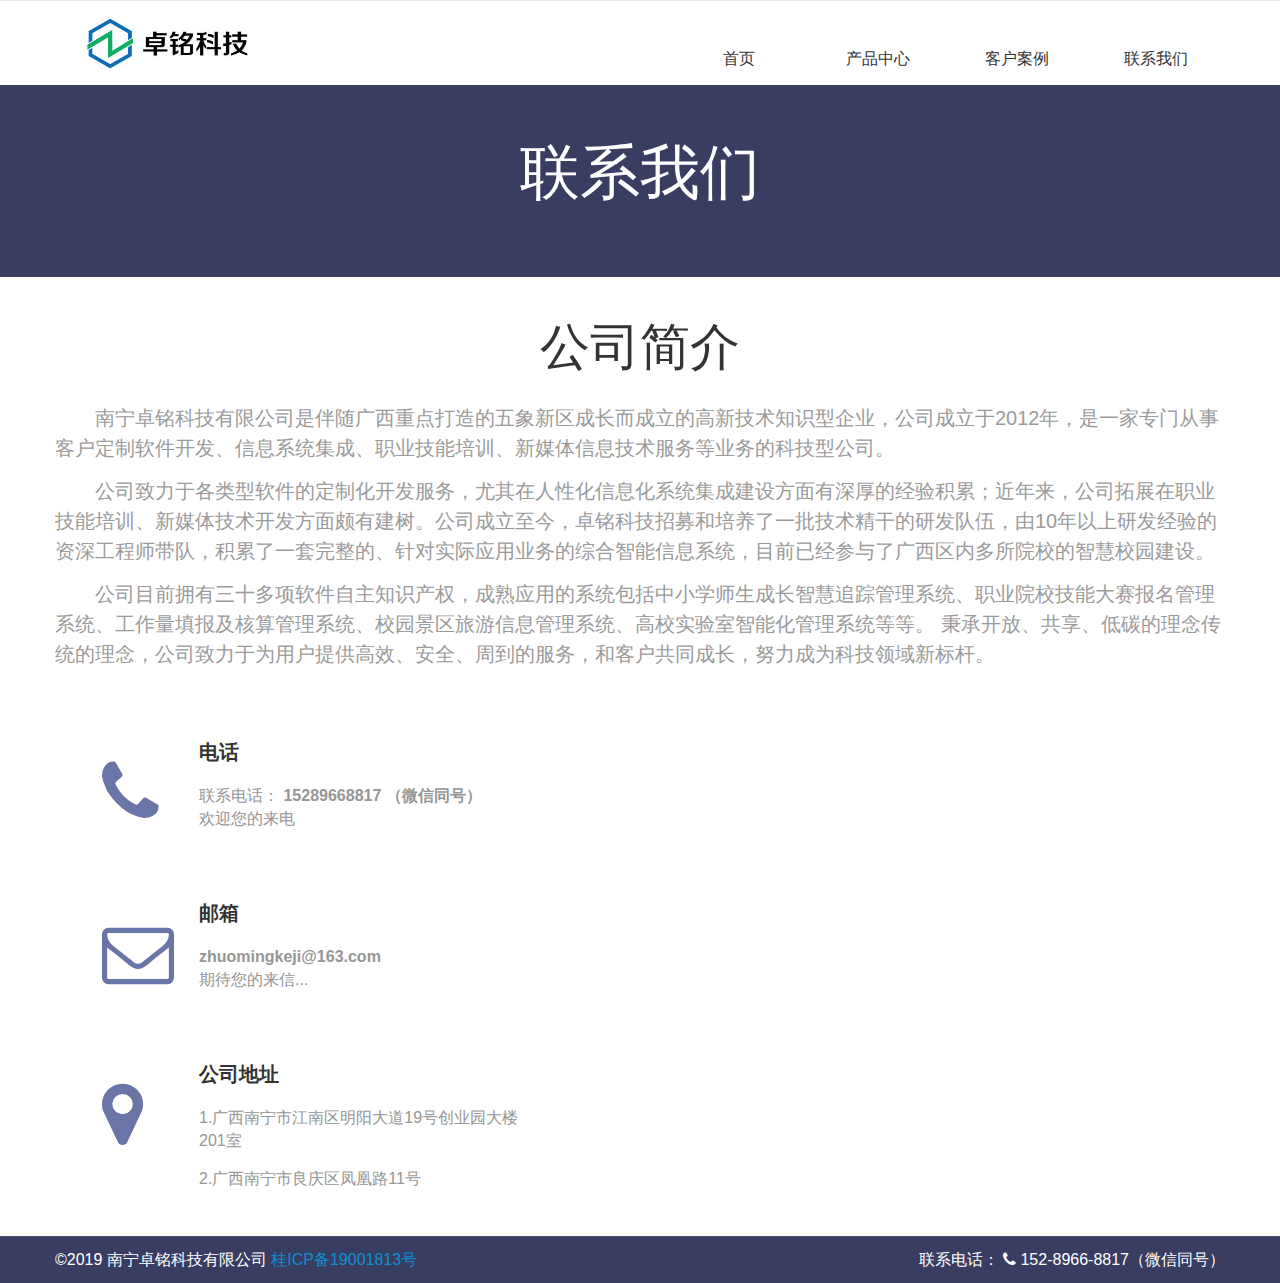
==== commit 3b057c76: "17点34分" ====
--- a/html/contact.html
+++ b/html/contact.html
@@ -6,7 +6,7 @@
   <meta http-equiv="X-UA-Compatible" content="ie=edge">
   <title>南宁卓铭科技有限公司|联系我们</title>
   <link rel="shortcut icon" href="../assets/images/favicon.ico" type="image/x-icon">
-  <link rel="stylesheet" href="../assets/css/amazeui.css" />
+  <link rel="stylesheet" href="../assets/css/amazeui.min.css" />
   <link rel="stylesheet" href="../assets/css/contact.min.css" />
   <link rel="stylesheet" href="../assets/css/common.min.css" />
 
@@ -30,15 +30,15 @@
                 </div>
                 <div class="am-u-md-6" style="float:right;">
                   <a href="../html/contact.html">
-                    <div class="top-phone">
-                      联系电话：
-                      <i class="contact_item--icon am-icon-phone">
-                      </i>
-                      152-8966-8817（微信同号）
-                    </div>
+                    <!-- <div class="top-phone">
+                    联系电话：
+                    <i class="contact_item--icon am-icon-phone">
+                    </i>
+                    152-8966-8817（微信同号）
+                  </div> -->
                   </a>
                   <!--nav start-->
-                  <div>
+                <div class="top-nav">
                     <ul class="am-nav am-nav-pills am-nav-justify">
                       <li>
                         <a href="../index.html">
@@ -338,8 +338,8 @@
       </div>
     </div>
   </div>
-  <script src="../assets/js/jquery-2.1.0.js" charset="utf-8"></script>
-  <script src="../assets/js/amazeui.js" charset="utf-8"></script>
+  <script src="../assets/js/jquery-2.1.0.min.js" charset="utf-8"></script>
+  <script src="../assets/js/amazeui.min.js" charset="utf-8"></script>
   <script src="https://api.map.baidu.com/api?v=2.0&ak=67jMQ5DmYTe1TLMBKFUTcZAR"></script>
 
   
--- a/assets/css/amazeui.min.css
+++ b/assets/css/amazeui.min.css
@@ -0,0 +1 @@
+/*! Amaze UI v2.7.2 | by Amaze UI Team | (c) 2016 AllMobilize, Inc. | Licensed under MIT | 2016-08-17T16:17:24+0800 */*,:after,:before{-webkit-box-sizing:border-box;box-sizing:border-box}body,html{min-height:100%}html{-ms-text-size-adjust:100%;-webkit-text-size-adjust:100%}body{margin:0}article,aside,details,figcaption,figure,footer,header,hgroup,main,menu,nav,section,summary{display:block}audio,canvas,progress,video{display:inline-block;vertical-align:baseline}audio:not([controls]){display:none;height:0}[hidden],script,template{display:none}a{background-color:transparent}a:focus{outline:thin dotted}a:active,a:hover{outline:0}a,ins{text-decoration:none}abbr[title]{border-bottom:1px dotted}b,strong{font-weight:700}pre{white-space:pre-wrap}q{quotes:"\201C" "\201D" "\2018" "\2019"}small{font-size:80%}sub,sup{font-size:75%;line-height:0;position:relative;vertical-align:baseline}sup{top:-.5em}sub{bottom:-.25em}img{-webkit-box-sizing:border-box;box-sizing:border-box;vertical-align:middle;border:0}svg:not(:root){overflow:hidden}figure{margin:0}code,kbd,pre,samp{font-family:Monaco,Menlo,Consolas,"Courier New",FontAwesome,monospace;font-size:1em}fieldset{border:1px solid silver;margin:0 2px;padding:.35em .625em .75em}legend{border:0;padding:0}button,input,optgroup,select,textarea{color:inherit;font:inherit;margin:0}button{overflow:visible}button,input{line-height:normal}button,select{text-transform:none}button,html input[type=button],input[type=reset],input[type=submit]{-webkit-appearance:button;cursor:pointer}input[type=checkbox],input[type=radio]{cursor:pointer;padding:0;-webkit-box-sizing:border-box;box-sizing:border-box}button[disabled],html input[disabled]{cursor:default}button::-moz-focus-inner,input::-moz-focus-inner{border:0;padding:0}input[type=number]::-webkit-inner-spin-button,input[type=number]::-webkit-outer-spin-button{height:auto}input[type=search]{-webkit-appearance:textfield;-webkit-box-sizing:content-box;box-sizing:content-box}input[type=search]::-webkit-search-cancel-button,input[type=search]::-webkit-search-decoration{-webkit-appearance:none}textarea{overflow:auto;vertical-align:top;resize:vertical}optgroup{font-weight:700}table{border-collapse:collapse;border-spacing:0}td,th{padding:0}html{font-size:10px;-webkit-tap-highlight-color:rgba(0,0,0,0)}body{position:relative;background:#fff;font-family:"Segoe UI","Lucida Grande",Helvetica,Arial,"Microsoft YaHei",FreeSans,Arimo,"Droid Sans","wenquanyi micro hei","Hiragino Sans GB","Hiragino Sans GB W3",FontAwesome,sans-serif;font-weight:400;line-height:1.6;color:#333;font-size:1.6rem}body,button,input,select,textarea{text-rendering:optimizeLegibility;-webkit-font-smoothing:antialiased;-moz-osx-font-smoothing:grayscale;-moz-font-feature-settings:"liga","kern"}@media only screen and (max-width:640px){body{word-wrap:break-word;-webkit-hyphens:auto;-ms-hyphens:auto;-moz-hyphens:auto;hyphens:auto}}a{color:#0e90d2}a:focus,a:hover{color:#095f8a}a:focus{outline:thin dotted;outline:1px auto -webkit-focus-ring-color;outline-offset:-2px}ins{background:#ffa;color:#333}mark{background:#ffa;color:#333}abbr[title],dfn[title]{cursor:help}dfn[title]{border-bottom:1px dotted;font-style:normal}address,blockquote,dl,fieldset,figure,hr,ol,p,pre,ul{margin:0 0 1.6rem 0}*+address,*+blockquote,*+dl,*+fieldset,*+figure,*+hr,*+ol,*+p,*+pre,*+ul{margin-top:1.6rem}h1,h2,h3,h4,h5,h6{margin:0 0 1.6rem 0;font-weight:600;font-size:100%}h1{font-size:1.5em}h2{font-size:1.25em}*+h1,*+h2,*+h3,*+h4,*+h5,*+h6{margin-top:2em}ol,ul{padding-left:2em}ol>li>ol,ol>li>ul,ul>li>ol,ul>li>ul{margin:1em 0}dt{font-weight:700}dt+dd{margin-top:.5em}dd{margin-left:0}dd+dt{margin-top:1em}hr{display:block;padding:0;border:0;height:0;border-top:1px solid #eee;-webkit-box-sizing:content-box;box-sizing:content-box}address{font-style:normal}blockquote{padding-top:5px;padding-bottom:5px;padding-left:15px;border-left:4px solid #ddd;font-family:Georgia,"Times New Roman",Times,Kai,"Kaiti SC",KaiTi,BiauKai,FontAwesome,serif}blockquote small{display:block;color:#999;font-family:"Segoe UI","Lucida Grande",Helvetica,Arial,"Microsoft YaHei",FreeSans,Arimo,"Droid Sans","wenquanyi micro hei","Hiragino Sans GB","Hiragino Sans GB W3",FontAwesome,sans-serif;text-align:right}blockquote p:last-of-type{margin-bottom:0}iframe{border:0}button,input:not([type=radio]):not([type=checkbox]),select{vertical-align:middle}.am-scrollbar-measure{width:100px;height:100px;overflow:scroll;position:absolute;top:-9999px}.am-container{-webkit-box-sizing:border-box;box-sizing:border-box;margin-left:auto;margin-right:auto;padding-left:1rem;padding-right:1rem;width:100%;max-width:1000px}.am-container:after,.am-container:before{content:" ";display:table}.am-container:after{clear:both}@media only screen and (min-width:641px){.am-container{padding-left:1.5rem;padding-right:1.5rem}}.am-container>.am-g{width:auto;margin-left:-1rem;margin-right:-1rem}@media only screen and (min-width:641px){.am-container>.am-g{margin-left:-1.5rem;margin-right:-1.5rem}}.am-g{margin:0 auto;width:100%}.am-g:after,.am-g:before{content:" ";display:table}.am-g:after{clear:both}.am-g .am-g{margin-left:-1rem;margin-right:-1rem;width:auto}.am-g .am-g.am-g-collapse{margin-left:0;margin-right:0;width:auto}@media only screen and (min-width:641px){.am-g .am-g{margin-left:-1.5rem;margin-right:-1.5rem}}.am-g.am-g-collapse .am-g{margin-left:0;margin-right:0}.am-g-collapse [class*=am-u-]{padding-left:0;padding-right:0}.am-g-fixed{max-width:1000px}[class*=am-u-]{width:100%;padding-left:1rem;padding-right:1rem;float:left;position:relative}[class*=am-u-]+[class*=am-u-]:last-child{float:right}[class*=am-u-]+[class*=am-u-].am-u-end{float:left}@media only screen and (min-width:641px){[class*=am-u-]{padding-left:1.5rem;padding-right:1.5rem}}[class*=am-u-pull-]{left:auto}[class*=am-u-push-]{right:auto}@media only screen{.am-u-sm-1{width:8.33333333%}.am-u-sm-2{width:16.66666667%}.am-u-sm-3{width:25%}.am-u-sm-4{width:33.33333333%}.am-u-sm-5{width:41.66666667%}.am-u-sm-6{width:50%}.am-u-sm-7{width:58.33333333%}.am-u-sm-8{width:66.66666667%}.am-u-sm-9{width:75%}.am-u-sm-10{width:83.33333333%}.am-u-sm-11{width:91.66666667%}.am-u-sm-12{width:100%}.am-u-sm-pull-0{right:0}.am-u-sm-pull-1{right:8.33333333%}.am-u-sm-pull-2{right:16.66666667%}.am-u-sm-pull-3{right:25%}.am-u-sm-pull-4{right:33.33333333%}.am-u-sm-pull-5{right:41.66666667%}.am-u-sm-pull-6{right:50%}.am-u-sm-pull-7{right:58.33333333%}.am-u-sm-pull-8{right:66.66666667%}.am-u-sm-pull-9{right:75%}.am-u-sm-pull-10{right:83.33333333%}.am-u-sm-pull-11{right:91.66666667%}.am-u-sm-push-0{left:0}.am-u-sm-push-1{left:8.33333333%}.am-u-sm-push-2{left:16.66666667%}.am-u-sm-push-3{left:25%}.am-u-sm-push-4{left:33.33333333%}.am-u-sm-push-5{left:41.66666667%}.am-u-sm-push-6{left:50%}.am-u-sm-push-7{left:58.33333333%}.am-u-sm-push-8{left:66.66666667%}.am-u-sm-push-9{left:75%}.am-u-sm-push-10{left:83.33333333%}.am-u-sm-push-11{left:91.66666667%}.am-u-sm-offset-0{margin-left:0}.am-u-sm-offset-1{margin-left:8.33333333%}.am-u-sm-offset-2{margin-left:16.66666667%}.am-u-sm-offset-3{margin-left:25%}.am-u-sm-offset-4{margin-left:33.33333333%}.am-u-sm-offset-5{margin-left:41.66666667%}.am-u-sm-offset-6{margin-left:50%}.am-u-sm-offset-7{margin-left:58.33333333%}.am-u-sm-offset-8{margin-left:66.66666667%}.am-u-sm-offset-9{margin-left:75%}.am-u-sm-offset-10{margin-left:83.33333333%}.am-u-sm-offset-11{margin-left:91.66666667%}.am-u-sm-reset-order{margin-left:0;margin-right:0;left:auto;right:auto;float:left}[class*=am-u-].am-u-sm-centered{margin-left:auto;margin-right:auto;float:none}[class*=am-u-].am-u-sm-centered:last-child{float:none}[class*=am-u-].am-u-sm-uncentered{margin-left:0;margin-right:0;float:left}[class*=am-u-].am-u-sm-uncentered:last-child{float:left}}@media only screen and (min-width:641px){.am-u-md-1{width:8.33333333%}.am-u-md-2{width:16.66666667%}.am-u-md-3{width:25%}.am-u-md-4{width:33.33333333%}.am-u-md-5{width:41.66666667%}.am-u-md-6{width:50%}.am-u-md-7{width:58.33333333%}.am-u-md-8{width:66.66666667%}.am-u-md-9{width:75%}.am-u-md-10{width:83.33333333%}.am-u-md-11{width:91.66666667%}.am-u-md-12{width:100%}.am-u-md-pull-0{right:0}.am-u-md-pull-1{right:8.33333333%}.am-u-md-pull-2{right:16.66666667%}.am-u-md-pull-3{right:25%}.am-u-md-pull-4{right:33.33333333%}.am-u-md-pull-5{right:41.66666667%}.am-u-md-pull-6{right:50%}.am-u-md-pull-7{right:58.33333333%}.am-u-md-pull-8{right:66.66666667%}.am-u-md-pull-9{right:75%}.am-u-md-pull-10{right:83.33333333%}.am-u-md-pull-11{right:91.66666667%}.am-u-md-push-0{left:0}.am-u-md-push-1{left:8.33333333%}.am-u-md-push-2{left:16.66666667%}.am-u-md-push-3{left:25%}.am-u-md-push-4{left:33.33333333%}.am-u-md-push-5{left:41.66666667%}.am-u-md-push-6{left:50%}.am-u-md-push-7{left:58.33333333%}.am-u-md-push-8{left:66.66666667%}.am-u-md-push-9{left:75%}.am-u-md-push-10{left:83.33333333%}.am-u-md-push-11{left:91.66666667%}.am-u-md-offset-0{margin-left:0}.am-u-md-offset-1{margin-left:8.33333333%}.am-u-md-offset-2{margin-left:16.66666667%}.am-u-md-offset-3{margin-left:25%}.am-u-md-offset-4{margin-left:33.33333333%}.am-u-md-offset-5{margin-left:41.66666667%}.am-u-md-offset-6{margin-left:50%}.am-u-md-offset-7{margin-left:58.33333333%}.am-u-md-offset-8{margin-left:66.66666667%}.am-u-md-offset-9{margin-left:75%}.am-u-md-offset-10{margin-left:83.33333333%}.am-u-md-offset-11{margin-left:91.66666667%}.am-u-md-reset-order{margin-left:0;margin-right:0;left:auto;right:auto;float:left}[class*=am-u-].am-u-md-centered{margin-left:auto;margin-right:auto;float:none}[class*=am-u-].am-u-md-centered:last-child{float:none}[class*=am-u-].am-u-md-uncentered{margin-left:0;margin-right:0;float:left}[class*=am-u-].am-u-md-uncentered:last-child{float:left}}@media only screen and (min-width:1025px){.am-u-lg-1{width:8.33333333%}.am-u-lg-2{width:16.66666667%}.am-u-lg-3{width:25%}.am-u-lg-4{width:33.33333333%}.am-u-lg-5{width:41.66666667%}.am-u-lg-6{width:50%}.am-u-lg-7{width:58.33333333%}.am-u-lg-8{width:66.66666667%}.am-u-lg-9{width:75%}.am-u-lg-10{width:83.33333333%}.am-u-lg-11{width:91.66666667%}.am-u-lg-12{width:100%}.am-u-lg-pull-0{right:0}.am-u-lg-pull-1{right:8.33333333%}.am-u-lg-pull-2{right:16.66666667%}.am-u-lg-pull-3{right:25%}.am-u-lg-pull-4{right:33.33333333%}.am-u-lg-pull-5{right:41.66666667%}.am-u-lg-pull-6{right:50%}.am-u-lg-pull-7{right:58.33333333%}.am-u-lg-pull-8{right:66.66666667%}.am-u-lg-pull-9{right:75%}.am-u-lg-pull-10{right:83.33333333%}.am-u-lg-pull-11{right:91.66666667%}.am-u-lg-push-0{left:0}.am-u-lg-push-1{left:8.33333333%}.am-u-lg-push-2{left:16.66666667%}.am-u-lg-push-3{left:25%}.am-u-lg-push-4{left:33.33333333%}.am-u-lg-push-5{left:41.66666667%}.am-u-lg-push-6{left:50%}.am-u-lg-push-7{left:58.33333333%}.am-u-lg-push-8{left:66.66666667%}.am-u-lg-push-9{left:75%}.am-u-lg-push-10{left:83.33333333%}.am-u-lg-push-11{left:91.66666667%}.am-u-lg-offset-0{margin-left:0}.am-u-lg-offset-1{margin-left:8.33333333%}.am-u-lg-offset-2{margin-left:16.66666667%}.am-u-lg-offset-3{margin-left:25%}.am-u-lg-offset-4{margin-left:33.33333333%}.am-u-lg-offset-5{margin-left:41.66666667%}.am-u-lg-offset-6{margin-left:50%}.am-u-lg-offset-7{margin-left:58.33333333%}.am-u-lg-offset-8{margin-left:66.66666667%}.am-u-lg-offset-9{margin-left:75%}.am-u-lg-offset-10{margin-left:83.33333333%}.am-u-lg-offset-11{margin-left:91.66666667%}.am-u-lg-reset-order{margin-left:0;margin-right:0;left:auto;right:auto;float:left}[class*=am-u-].am-u-lg-centered{margin-left:auto;margin-right:auto;float:none}[class*=am-u-].am-u-lg-centered:last-child{float:none}[class*=am-u-].am-u-lg-uncentered{margin-left:0;margin-right:0;float:left}[class*=am-u-].am-u-lg-uncentered:last-child{float:left}}[class*=am-avg-]{display:block;padding:0;margin:0;list-style:none}[class*=am-avg-]:after,[class*=am-avg-]:before{content:" ";display:table}[class*=am-avg-]:after{clear:both}[class*=am-avg-]>li{display:block;height:auto;float:left}@media only screen{.am-avg-sm-1>li{width:100%}.am-avg-sm-1>li:nth-of-type(n){clear:none}.am-avg-sm-1>li:nth-of-type(1n+1){clear:both}.am-avg-sm-2>li{width:50%}.am-avg-sm-2>li:nth-of-type(n){clear:none}.am-avg-sm-2>li:nth-of-type(2n+1){clear:both}.am-avg-sm-3>li{width:33.33333333%}.am-avg-sm-3>li:nth-of-type(n){clear:none}.am-avg-sm-3>li:nth-of-type(3n+1){clear:both}.am-avg-sm-4>li{width:25%}.am-avg-sm-4>li:nth-of-type(n){clear:none}.am-avg-sm-4>li:nth-of-type(4n+1){clear:both}.am-avg-sm-5>li{width:20%}.am-avg-sm-5>li:nth-of-type(n){clear:none}.am-avg-sm-5>li:nth-of-type(5n+1){clear:both}.am-avg-sm-6>li{width:16.66666667%}.am-avg-sm-6>li:nth-of-type(n){clear:none}.am-avg-sm-6>li:nth-of-type(6n+1){clear:both}.am-avg-sm-7>li{width:14.28571429%}.am-avg-sm-7>li:nth-of-type(n){clear:none}.am-avg-sm-7>li:nth-of-type(7n+1){clear:both}.am-avg-sm-8>li{width:12.5%}.am-avg-sm-8>li:nth-of-type(n){clear:none}.am-avg-sm-8>li:nth-of-type(8n+1){clear:both}.am-avg-sm-9>li{width:11.11111111%}.am-avg-sm-9>li:nth-of-type(n){clear:none}.am-avg-sm-9>li:nth-of-type(9n+1){clear:both}.am-avg-sm-10>li{width:10%}.am-avg-sm-10>li:nth-of-type(n){clear:none}.am-avg-sm-10>li:nth-of-type(10n+1){clear:both}.am-avg-sm-11>li{width:9.09090909%}.am-avg-sm-11>li:nth-of-type(n){clear:none}.am-avg-sm-11>li:nth-of-type(11n+1){clear:both}.am-avg-sm-12>li{width:8.33333333%}.am-avg-sm-12>li:nth-of-type(n){clear:none}.am-avg-sm-12>li:nth-of-type(12n+1){clear:both}}@media only screen and (min-width:641px){.am-avg-md-1>li{width:100%}.am-avg-md-1>li:nth-of-type(n){clear:none}.am-avg-md-1>li:nth-of-type(1n+1){clear:both}.am-avg-md-2>li{width:50%}.am-avg-md-2>li:nth-of-type(n){clear:none}.am-avg-md-2>li:nth-of-type(2n+1){clear:both}.am-avg-md-3>li{width:33.33333333%}.am-avg-md-3>li:nth-of-type(n){clear:none}.am-avg-md-3>li:nth-of-type(3n+1){clear:both}.am-avg-md-4>li{width:25%}.am-avg-md-4>li:nth-of-type(n){clear:none}.am-avg-md-4>li:nth-of-type(4n+1){clear:both}.am-avg-md-5>li{width:20%}.am-avg-md-5>li:nth-of-type(n){clear:none}.am-avg-md-5>li:nth-of-type(5n+1){clear:both}.am-avg-md-6>li{width:16.66666667%}.am-avg-md-6>li:nth-of-type(n){clear:none}.am-avg-md-6>li:nth-of-type(6n+1){clear:both}.am-avg-md-7>li{width:14.28571429%}.am-avg-md-7>li:nth-of-type(n){clear:none}.am-avg-md-7>li:nth-of-type(7n+1){clear:both}.am-avg-md-8>li{width:12.5%}.am-avg-md-8>li:nth-of-type(n){clear:none}.am-avg-md-8>li:nth-of-type(8n+1){clear:both}.am-avg-md-9>li{width:11.11111111%}.am-avg-md-9>li:nth-of-type(n){clear:none}.am-avg-md-9>li:nth-of-type(9n+1){clear:both}.am-avg-md-10>li{width:10%}.am-avg-md-10>li:nth-of-type(n){clear:none}.am-avg-md-10>li:nth-of-type(10n+1){clear:both}.am-avg-md-11>li{width:9.09090909%}.am-avg-md-11>li:nth-of-type(n){clear:none}.am-avg-md-11>li:nth-of-type(11n+1){clear:both}.am-avg-md-12>li{width:8.33333333%}.am-avg-md-12>li:nth-of-type(n){clear:none}.am-avg-md-12>li:nth-of-type(12n+1){clear:both}}@media only screen and (min-width:1025px){.am-avg-lg-1>li{width:100%}.am-avg-lg-1>li:nth-of-type(n){clear:none}.am-avg-lg-1>li:nth-of-type(1n+1){clear:both}.am-avg-lg-2>li{width:50%}.am-avg-lg-2>li:nth-of-type(n){clear:none}.am-avg-lg-2>li:nth-of-type(2n+1){clear:both}.am-avg-lg-3>li{width:33.33333333%}.am-avg-lg-3>li:nth-of-type(n){clear:none}.am-avg-lg-3>li:nth-of-type(3n+1){clear:both}.am-avg-lg-4>li{width:25%}.am-avg-lg-4>li:nth-of-type(n){clear:none}.am-avg-lg-4>li:nth-of-type(4n+1){clear:both}.am-avg-lg-5>li{width:20%}.am-avg-lg-5>li:nth-of-type(n){clear:none}.am-avg-lg-5>li:nth-of-type(5n+1){clear:both}.am-avg-lg-6>li{width:16.66666667%}.am-avg-lg-6>li:nth-of-type(n){clear:none}.am-avg-lg-6>li:nth-of-type(6n+1){clear:both}.am-avg-lg-7>li{width:14.28571429%}.am-avg-lg-7>li:nth-of-type(n){clear:none}.am-avg-lg-7>li:nth-of-type(7n+1){clear:both}.am-avg-lg-8>li{width:12.5%}.am-avg-lg-8>li:nth-of-type(n){clear:none}.am-avg-lg-8>li:nth-of-type(8n+1){clear:both}.am-avg-lg-9>li{width:11.11111111%}.am-avg-lg-9>li:nth-of-type(n){clear:none}.am-avg-lg-9>li:nth-of-type(9n+1){clear:both}.am-avg-lg-10>li{width:10%}.am-avg-lg-10>li:nth-of-type(n){clear:none}.am-avg-lg-10>li:nth-of-type(10n+1){clear:both}.am-avg-lg-11>li{width:9.09090909%}.am-avg-lg-11>li:nth-of-type(n){clear:none}.am-avg-lg-11>li:nth-of-type(11n+1){clear:both}.am-avg-lg-12>li{width:8.33333333%}.am-avg-lg-12>li:nth-of-type(n){clear:none}.am-avg-lg-12>li:nth-of-type(12n+1){clear:both}}code,kbd,pre,samp{font-family:Monaco,Menlo,Consolas,"Courier New",FontAwesome,monospace}code{padding:2px 4px;font-size:1.3rem;color:#c7254e;background-color:#f8f8f8;white-space:nowrap;border-radius:0}pre{display:block;padding:1rem;margin:1rem 0;font-size:1.3rem;line-height:1.6;word-break:break-all;word-wrap:break-word;color:#555;background-color:#f8f8f8;border:1px solid #dedede;border-radius:0}pre code{padding:0;font-size:inherit;color:inherit;white-space:pre-wrap;background-color:transparent;border-radius:0}.am-pre-scrollable{max-height:24rem;overflow-y:scroll}.am-btn{display:inline-block;margin-bottom:0;padding:.5em 1em;vertical-align:middle;font-size:1.6rem;font-weight:400;line-height:1.2;text-align:center;white-space:nowrap;background-image:none;border:1px solid transparent;border-radius:0;cursor:pointer;outline:0;-webkit-appearance:none;-webkit-user-select:none;-moz-user-select:none;-ms-user-select:none;user-select:none;-webkit-transition:background-color .3s ease-out,border-color .3s ease-out;transition:background-color .3s ease-out,border-color .3s ease-out}.am-btn:active:focus,.am-btn:focus{outline:thin dotted;outline:1px auto -webkit-focus-ring-color;outline-offset:-2px}.am-btn:focus,.am-btn:hover{color:#444;text-decoration:none}.am-btn.am-active,.am-btn:active{background-image:none;-webkit-box-shadow:inset 0 3px 5px rgba(0,0,0,.15);box-shadow:inset 0 3px 5px rgba(0,0,0,.15)}.am-btn.am-disabled,.am-btn[disabled],fieldset[disabled] .am-btn{pointer-events:none;border-color:transparent;cursor:not-allowed;opacity:.45;-webkit-box-shadow:none;box-shadow:none}.am-btn.am-round{border-radius:1000px}.am-btn.am-radius{border-radius:2px}.am-btn-default{color:#444;background-color:#e6e6e6;border-color:#e6e6e6}a.am-btn-default:visited{color:#444}.am-btn-default.am-active,.am-btn-default:active,.am-btn-default:focus,.am-btn-default:hover,.am-dropdown.am-active .am-btn-default.am-dropdown-toggle{color:#444;border-color:#c7c7c7}.am-btn-default:focus,.am-btn-default:hover{background-color:#d4d4d4}.am-btn-default.am-active,.am-btn-default:active,.am-dropdown.am-active .am-btn-default.am-dropdown-toggle{background-image:none;background-color:#c2c2c2}.am-btn-default.am-disabled,.am-btn-default.am-disabled.am-active,.am-btn-default.am-disabled:active,.am-btn-default.am-disabled:focus,.am-btn-default.am-disabled:hover,.am-btn-default[disabled],.am-btn-default[disabled].am-active,.am-btn-default[disabled]:active,.am-btn-default[disabled]:focus,.am-btn-default[disabled]:hover,fieldset[disabled] .am-btn-default,fieldset[disabled] .am-btn-default.am-active,fieldset[disabled] .am-btn-default:active,fieldset[disabled] .am-btn-default:focus,fieldset[disabled] .am-btn-default:hover{background-color:#e6e6e6;border-color:#e6e6e6}.am-btn-group .am-btn-default,.am-btn-group-stacked .am-btn-default{border-color:#d9d9d9}.am-btn-primary{color:#fff;background-color:#0e90d2;border-color:#0e90d2}a.am-btn-primary:visited{color:#fff}.am-btn-primary.am-active,.am-btn-primary:active,.am-btn-primary:focus,.am-btn-primary:hover,.am-dropdown.am-active .am-btn-primary.am-dropdown-toggle{color:#fff;border-color:#0a6999}.am-btn-primary:focus,.am-btn-primary:hover{background-color:#0c79b1}.am-btn-primary.am-active,.am-btn-primary:active,.am-dropdown.am-active .am-btn-primary.am-dropdown-toggle{background-image:none;background-color:#0a628f}.am-btn-primary.am-disabled,.am-btn-primary.am-disabled.am-active,.am-btn-primary.am-disabled:active,.am-btn-primary.am-disabled:focus,.am-btn-primary.am-disabled:hover,.am-btn-primary[disabled],.am-btn-primary[disabled].am-active,.am-btn-primary[disabled]:active,.am-btn-primary[disabled]:focus,.am-btn-primary[disabled]:hover,fieldset[disabled] .am-btn-primary,fieldset[disabled] .am-btn-primary.am-active,fieldset[disabled] .am-btn-primary:active,fieldset[disabled] .am-btn-primary:focus,fieldset[disabled] .am-btn-primary:hover{background-color:#0e90d2;border-color:#0e90d2}.am-btn-group .am-btn-primary,.am-btn-group-stacked .am-btn-primary{border-color:#0c80ba}.am-btn-secondary{color:#fff;background-color:#3bb4f2;border-color:#3bb4f2}a.am-btn-secondary:visited{color:#fff}.am-btn-secondary.am-active,.am-btn-secondary:active,.am-btn-secondary:focus,.am-btn-secondary:hover,.am-dropdown.am-active .am-btn-secondary.am-dropdown-toggle{color:#fff;border-color:#0f9ae0}.am-btn-secondary:focus,.am-btn-secondary:hover{background-color:#19a7f0}.am-btn-secondary.am-active,.am-btn-secondary:active,.am-dropdown.am-active .am-btn-secondary.am-dropdown-toggle{background-image:none;background-color:#0e93d7}.am-btn-secondary.am-disabled,.am-btn-secondary.am-disabled.am-active,.am-btn-secondary.am-disabled:active,.am-btn-secondary.am-disabled:focus,.am-btn-secondary.am-disabled:hover,.am-btn-secondary[disabled],.am-btn-secondary[disabled].am-active,.am-btn-secondary[disabled]:active,.am-btn-secondary[disabled]:focus,.am-btn-secondary[disabled]:hover,fieldset[disabled] .am-btn-secondary,fieldset[disabled] .am-btn-secondary.am-active,fieldset[disabled] .am-btn-secondary:active,fieldset[disabled] .am-btn-secondary:focus,fieldset[disabled] .am-btn-secondary:hover{background-color:#3bb4f2;border-color:#3bb4f2}.am-btn-group .am-btn-secondary,.am-btn-group-stacked .am-btn-secondary{border-color:#23abf0}.am-btn-warning{color:#fff;background-color:#F37B1D;border-color:#F37B1D}a.am-btn-warning:visited{color:#fff}.am-btn-warning.am-active,.am-btn-warning:active,.am-btn-warning:focus,.am-btn-warning:hover,.am-dropdown.am-active .am-btn-warning.am-dropdown-toggle{color:#fff;border-color:#c85e0b}.am-btn-warning:focus,.am-btn-warning:hover{background-color:#e0690c}.am-btn-warning.am-active,.am-btn-warning:active,.am-dropdown.am-active .am-btn-warning.am-dropdown-toggle{background-image:none;background-color:#be590a}.am-btn-warning.am-disabled,.am-btn-warning.am-disabled.am-active,.am-btn-warning.am-disabled:active,.am-btn-warning.am-disabled:focus,.am-btn-warning.am-disabled:hover,.am-btn-warning[disabled],.am-btn-warning[disabled].am-active,.am-btn-warning[disabled]:active,.am-btn-warning[disabled]:focus,.am-btn-warning[disabled]:hover,fieldset[disabled] .am-btn-warning,fieldset[disabled] .am-btn-warning.am-active,fieldset[disabled] .am-btn-warning:active,fieldset[disabled] .am-btn-warning:focus,fieldset[disabled] .am-btn-warning:hover{background-color:#F37B1D;border-color:#F37B1D}.am-btn-group .am-btn-warning,.am-btn-group-stacked .am-btn-warning{border-color:#ea6e0c}.am-btn-danger{color:#fff;background-color:#dd514c;border-color:#dd514c}a.am-btn-danger:visited{color:#fff}.am-btn-danger.am-active,.am-btn-danger:active,.am-btn-danger:focus,.am-btn-danger:hover,.am-dropdown.am-active .am-btn-danger.am-dropdown-toggle{color:#fff;border-color:#c62b26}.am-btn-danger:focus,.am-btn-danger:hover{background-color:#d7342e}.am-btn-danger.am-active,.am-btn-danger:active,.am-dropdown.am-active .am-btn-danger.am-dropdown-toggle{background-image:none;background-color:#be2924}.am-btn-danger.am-disabled,.am-btn-danger.am-disabled.am-active,.am-btn-danger.am-disabled:active,.am-btn-danger.am-disabled:focus,.am-btn-danger.am-disabled:hover,.am-btn-danger[disabled],.am-btn-danger[disabled].am-active,.am-btn-danger[disabled]:active,.am-btn-danger[disabled]:focus,.am-btn-danger[disabled]:hover,fieldset[disabled] .am-btn-danger,fieldset[disabled] .am-btn-danger.am-active,fieldset[disabled] .am-btn-danger:active,fieldset[disabled] .am-btn-danger:focus,fieldset[disabled] .am-btn-danger:hover{background-color:#dd514c;border-color:#dd514c}.am-btn-group .am-btn-danger,.am-btn-group-stacked .am-btn-danger{border-color:#d93c37}.am-btn-success{color:#fff;background-color:#5eb95e;border-color:#5eb95e}a.am-btn-success:visited{color:#fff}.am-btn-success.am-active,.am-btn-success:active,.am-btn-success:focus,.am-btn-success:hover,.am-dropdown.am-active .am-btn-success.am-dropdown-toggle{color:#fff;border-color:#429842}.am-btn-success:focus,.am-btn-success:hover{background-color:#4aaa4a}.am-btn-success.am-active,.am-btn-success:active,.am-dropdown.am-active .am-btn-success.am-dropdown-toggle{background-image:none;background-color:#3f913f}.am-btn-success.am-disabled,.am-btn-success.am-disabled.am-active,.am-btn-success.am-disabled:active,.am-btn-success.am-disabled:focus,.am-btn-success.am-disabled:hover,.am-btn-success[disabled],.am-btn-success[disabled].am-active,.am-btn-success[disabled]:active,.am-btn-success[disabled]:focus,.am-btn-success[disabled]:hover,fieldset[disabled] .am-btn-success,fieldset[disabled] .am-btn-success.am-active,fieldset[disabled] .am-btn-success:active,fieldset[disabled] .am-btn-success:focus,fieldset[disabled] .am-btn-success:hover{background-color:#5eb95e;border-color:#5eb95e}.am-btn-group .am-btn-success,.am-btn-group-stacked .am-btn-success{border-color:#4db14d}.am-btn-link{color:#0e90d2;font-weight:400;cursor:pointer;border-radius:0}.am-btn-link,.am-btn-link:active,.am-btn-link[disabled],fieldset[disabled] .am-btn-link{background-color:transparent;-webkit-box-shadow:none;box-shadow:none}.am-btn-link,.am-btn-link:active,.am-btn-link:focus,.am-btn-link:hover{border-color:transparent}.am-btn-link:focus,.am-btn-link:hover{color:#095f8a;text-decoration:underline;background-color:transparent}.am-btn-link[disabled]:focus,.am-btn-link[disabled]:hover,fieldset[disabled] .am-btn-link:focus,fieldset[disabled] .am-btn-link:hover{color:#999;text-decoration:none}.am-btn-xs{font-size:1.2rem}.am-btn-sm{font-size:1.4rem}.am-btn-lg{font-size:1.8rem}.am-btn-xl{font-size:2rem}.am-btn-block{display:block;width:100%;padding-left:0;padding-right:0}.am-btn-block+.am-btn-block{margin-top:5px}input[type=button].am-btn-block,input[type=reset].am-btn-block,input[type=submit].am-btn-block{width:100%}.am-btn.am-btn-loading .am-icon-spin{margin-right:5px}table{max-width:100%;background-color:transparent;empty-cells:show}table code{white-space:normal}th{text-align:left}.am-table{width:100%;margin-bottom:1.6rem;border-spacing:0;border-collapse:separate}.am-table>tbody>tr>td,.am-table>tbody>tr>th,.am-table>tfoot>tr>td,.am-table>tfoot>tr>th,.am-table>thead>tr>td,.am-table>thead>tr>th{padding:.7rem;line-height:1.6;vertical-align:top;border-top:1px solid #ddd}.am-table>thead>tr>th{vertical-align:bottom;border-bottom:1px solid #ddd}.am-table>caption+thead>tr:first-child>td,.am-table>caption+thead>tr:first-child>th,.am-table>colgroup+thead>tr:first-child>td,.am-table>colgroup+thead>tr:first-child>th,.am-table>thead:first-child>tr:first-child>td,.am-table>thead:first-child>tr:first-child>th{border-top:0}.am-table>tbody+tbody tr:first-child td{border-top:2px solid #ddd}.am-table-bordered{border:1px solid #ddd;border-left:none}.am-table-bordered>tbody>tr>td,.am-table-bordered>tbody>tr>th,.am-table-bordered>tfoot>tr>td,.am-table-bordered>tfoot>tr>th,.am-table-bordered>thead>tr>td,.am-table-bordered>thead>tr>th{border-left:1px solid #ddd}.am-table-bordered>tbody>tr:first-child>td,.am-table-bordered>tbody>tr:first-child>th{border-top:none}.am-table-bordered>thead+tbody>tr:first-child>td,.am-table-bordered>thead+tbody>tr:first-child>th{border-top:1px solid #ddd}.am-table-radius{border:1px solid #ddd;border-radius:2px}.am-table-radius>thead>tr:first-child>td:first-child,.am-table-radius>thead>tr:first-child>th:first-child{border-top-left-radius:2px;border-left:none}.am-table-radius>thead>tr:first-child>td:last-child,.am-table-radius>thead>tr:first-child>th:last-child{border-top-right-radius:2px;border-right:none}.am-table-radius>tbody>tr>td:first-child,.am-table-radius>tbody>tr>th:first-child{border-left:none}.am-table-radius>tbody>tr>td:last-child,.am-table-radius>tbody>tr>th:last-child{border-right:none}.am-table-radius>tbody>tr:last-child>td,.am-table-radius>tbody>tr:last-child>th{border-bottom:none}.am-table-radius>tbody>tr:last-child>td:first-child,.am-table-radius>tbody>tr:last-child>th:first-child{border-bottom-left-radius:2px}.am-table-radius>tbody>tr:last-child>td:last-child,.am-table-radius>tbody>tr:last-child>th:last-child{border-bottom-right-radius:2px}.am-table-striped>tbody>tr:nth-child(odd)>td,.am-table-striped>tbody>tr:nth-child(odd)>th{background-color:#f9f9f9}.am-table-hover>tbody>tr:hover>td,.am-table-hover>tbody>tr:hover>th{background-color:#e9e9e9}.am-table-compact>tbody>tr>td,.am-table-compact>tbody>tr>th,.am-table-compact>tfoot>tr>td,.am-table-compact>tfoot>tr>th,.am-table-compact>thead>tr>td,.am-table-compact>thead>tr>th{padding:.4rem}.am-table-centered>tbody>tr>td,.am-table-centered>tbody>tr>th,.am-table-centered>tfoot>tr>td,.am-table-centered>tfoot>tr>th,.am-table-centered>thead>tr>td,.am-table-centered>thead>tr>th{text-align:center}.am-table>tbody>tr.am-active>td,.am-table>tbody>tr.am-active>th,.am-table>tbody>tr>td.am-active,.am-table>tbody>tr>th.am-active,.am-table>tfoot>tr.am-active>td,.am-table>tfoot>tr.am-active>th,.am-table>tfoot>tr>td.am-active,.am-table>tfoot>tr>th.am-active,.am-table>thead>tr.am-active>td,.am-table>thead>tr.am-active>th,.am-table>thead>tr>td.am-active,.am-table>thead>tr>th.am-active{background-color:#ffd}.am-table>tbody>tr.am-disabled>td,.am-table>tbody>tr.am-disabled>th,.am-table>tbody>tr>td.am-disabled,.am-table>tbody>tr>th.am-disabled,.am-table>tfoot>tr.am-disabled>td,.am-table>tfoot>tr.am-disabled>th,.am-table>tfoot>tr>td.am-disabled,.am-table>tfoot>tr>th.am-disabled,.am-table>thead>tr.am-disabled>td,.am-table>thead>tr.am-disabled>th,.am-table>thead>tr>td.am-disabled,.am-table>thead>tr>th.am-disabled{color:#999}.am-table>tbody>tr.am-primary>td,.am-table>tbody>tr.am-primary>th,.am-table>tbody>tr>td.am-primary,.am-table>tbody>tr>th.am-primary,.am-table>tfoot>tr.am-primary>td,.am-table>tfoot>tr.am-primary>th,.am-table>tfoot>tr>td.am-primary,.am-table>tfoot>tr>th.am-primary,.am-table>thead>tr.am-primary>td,.am-table>thead>tr.am-primary>th,.am-table>thead>tr>td.am-primary,.am-table>thead>tr>th.am-primary{color:#0b76ac;background-color:rgba(14,144,210,.115)}.am-table>tbody>tr.am-success>td,.am-table>tbody>tr.am-success>th,.am-table>tbody>tr>td.am-success,.am-table>tbody>tr>th.am-success,.am-table>tfoot>tr.am-success>td,.am-table>tfoot>tr.am-success>th,.am-table>tfoot>tr>td.am-success,.am-table>tfoot>tr>th.am-success,.am-table>thead>tr.am-success>td,.am-table>thead>tr.am-success>th,.am-table>thead>tr>td.am-success,.am-table>thead>tr>th.am-success{color:#5eb95e;background-color:rgba(94,185,94,.115)}.am-table>tbody>tr.am-warning>td,.am-table>tbody>tr.am-warning>th,.am-table>tbody>tr>td.am-warning,.am-table>tbody>tr>th.am-warning,.am-table>tfoot>tr.am-warning>td,.am-table>tfoot>tr.am-warning>th,.am-table>tfoot>tr>td.am-warning,.am-table>tfoot>tr>th.am-warning,.am-table>thead>tr.am-warning>td,.am-table>thead>tr.am-warning>th,.am-table>thead>tr>td.am-warning,.am-table>thead>tr>th.am-warning{color:#F37B1D;background-color:rgba(243,123,29,.115)}.am-table>tbody>tr.am-danger>td,.am-table>tbody>tr.am-danger>th,.am-table>tbody>tr>td.am-danger,.am-table>tbody>tr>th.am-danger,.am-table>tfoot>tr.am-danger>td,.am-table>tfoot>tr.am-danger>th,.am-table>tfoot>tr>td.am-danger,.am-table>tfoot>tr>th.am-danger,.am-table>thead>tr.am-danger>td,.am-table>thead>tr.am-danger>th,.am-table>thead>tr>td.am-danger,.am-table>thead>tr>th.am-danger{color:#dd514c;background-color:rgba(221,81,76,.115)}fieldset{border:none}legend{display:block;width:100%;margin-bottom:2rem;font-size:2rem;line-height:inherit;color:#333;border-bottom:1px solid #e5e5e5;padding-bottom:.5rem}label{display:inline-block;margin-bottom:5px;font-weight:700}input[type=search]{-webkit-box-sizing:border-box;box-sizing:border-box}input[type=checkbox],input[type=radio]{margin:4px 0 0;margin-top:1px\9;line-height:normal}input[type=file]{display:block}select[multiple],select[size]{height:auto}select optgroup{font-size:inherit;font-style:inherit;font-family:inherit}input[type=checkbox]:focus,input[type=file]:focus,input[type=radio]:focus{outline:thin dotted;outline:1px auto -webkit-focus-ring-color;outline-offset:-2px}input[type=number]::-webkit-inner-spin-button,input[type=number]::-webkit-outer-spin-button{height:auto}output{display:block;padding-top:1.6rem;font-size:1.6rem;line-height:1.6;color:#555;vertical-align:middle}.am-form input[type=number],.am-form input[type=search],.am-form input[type=text],.am-form input[type=password],.am-form input[type=datetime],.am-form input[type=datetime-local],.am-form input[type=date],.am-form input[type=month],.am-form input[type=time],.am-form input[type=week],.am-form input[type=email],.am-form input[type=url],.am-form input[type=tel],.am-form input[type=color],.am-form select,.am-form textarea,.am-form-field{display:block;width:100%;padding:.5em;font-size:1.6rem;line-height:1.2;color:#555;vertical-align:middle;background-color:#fff;background-image:none;border:1px solid #ccc;border-radius:0;-webkit-appearance:none;-webkit-transition:border-color .15s ease-in-out,-webkit-box-shadow .15s ease-in-out;transition:border-color .15s ease-in-out,-webkit-box-shadow .15s ease-in-out;transition:border-color .15s ease-in-out,box-shadow .15s ease-in-out;transition:border-color .15s ease-in-out,box-shadow .15s ease-in-out,-webkit-box-shadow .15s ease-in-out}.am-form input[type=number]:focus,.am-form input[type=search]:focus,.am-form input[type=text]:focus,.am-form input[type=password]:focus,.am-form input[type=datetime]:focus,.am-form input[type=datetime-local]:focus,.am-form input[type=date]:focus,.am-form input[type=month]:focus,.am-form input[type=time]:focus,.am-form input[type=week]:focus,.am-form input[type=email]:focus,.am-form input[type=url]:focus,.am-form input[type=tel]:focus,.am-form input[type=color]:focus,.am-form select:focus,.am-form textarea:focus,.am-form-field:focus{outline:0}.am-form input[type=number]:focus,.am-form input[type=search]:focus,.am-form input[type=text]:focus,.am-form input[type=password]:focus,.am-form input[type=datetime]:focus,.am-form input[type=datetime-local]:focus,.am-form input[type=date]:focus,.am-form input[type=month]:focus,.am-form input[type=time]:focus,.am-form input[type=week]:focus,.am-form input[type=email]:focus,.am-form input[type=url]:focus,.am-form input[type=tel]:focus,.am-form input[type=color]:focus,.am-form select:focus,.am-form textarea:focus,.am-form-field:focus{background-color:#fefffe;border-color:#3bb4f2;outline:0;-webkit-box-shadow:inset 0 1px 1px rgba(0,0,0,.075),0 0 5px rgba(59,180,242,.3);box-shadow:inset 0 1px 1px rgba(0,0,0,.075),0 0 5px rgba(59,180,242,.3)}.am-form input[type=number]::-webkit-input-placeholder,.am-form input[type=search]::-webkit-input-placeholder,.am-form input[type=text]::-webkit-input-placeholder,.am-form input[type=password]::-webkit-input-placeholder,.am-form input[type=datetime]::-webkit-input-placeholder,.am-form input[type=datetime-local]::-webkit-input-placeholder,.am-form input[type=date]::-webkit-input-placeholder,.am-form input[type=month]::-webkit-input-placeholder,.am-form input[type=time]::-webkit-input-placeholder,.am-form input[type=week]::-webkit-input-placeholder,.am-form input[type=email]::-webkit-input-placeholder,.am-form input[type=url]::-webkit-input-placeholder,.am-form input[type=tel]::-webkit-input-placeholder,.am-form input[type=color]::-webkit-input-placeholder,.am-form select::-webkit-input-placeholder,.am-form textarea::-webkit-input-placeholder,.am-form-field::-webkit-input-placeholder{color:#999}.am-form input[type=number]::-moz-placeholder,.am-form input[type=search]::-moz-placeholder,.am-form input[type=text]::-moz-placeholder,.am-form input[type=password]::-moz-placeholder,.am-form input[type=datetime]::-moz-placeholder,.am-form input[type=datetime-local]::-moz-placeholder,.am-form input[type=date]::-moz-placeholder,.am-form input[type=month]::-moz-placeholder,.am-form input[type=time]::-moz-placeholder,.am-form input[type=week]::-moz-placeholder,.am-form input[type=email]::-moz-placeholder,.am-form input[type=url]::-moz-placeholder,.am-form input[type=tel]::-moz-placeholder,.am-form input[type=color]::-moz-placeholder,.am-form select::-moz-placeholder,.am-form textarea::-moz-placeholder,.am-form-field::-moz-placeholder{color:#999}.am-form input[type=number]:-ms-input-placeholder,.am-form input[type=search]:-ms-input-placeholder,.am-form input[type=text]:-ms-input-placeholder,.am-form input[type=password]:-ms-input-placeholder,.am-form input[type=datetime]:-ms-input-placeholder,.am-form input[type=datetime-local]:-ms-input-placeholder,.am-form input[type=date]:-ms-input-placeholder,.am-form input[type=month]:-ms-input-placeholder,.am-form input[type=time]:-ms-input-placeholder,.am-form input[type=week]:-ms-input-placeholder,.am-form input[type=email]:-ms-input-placeholder,.am-form input[type=url]:-ms-input-placeholder,.am-form input[type=tel]:-ms-input-placeholder,.am-form input[type=color]:-ms-input-placeholder,.am-form select:-ms-input-placeholder,.am-form textarea:-ms-input-placeholder,.am-form-field:-ms-input-placeholder{color:#999}.am-form input[type=number]::placeholder,.am-form input[type=search]::placeholder,.am-form input[type=text]::placeholder,.am-form input[type=password]::placeholder,.am-form input[type=datetime]::placeholder,.am-form input[type=datetime-local]::placeholder,.am-form input[type=date]::placeholder,.am-form input[type=month]::placeholder,.am-form input[type=time]::placeholder,.am-form input[type=week]::placeholder,.am-form input[type=email]::placeholder,.am-form input[type=url]::placeholder,.am-form input[type=tel]::placeholder,.am-form input[type=color]::placeholder,.am-form select::placeholder,.am-form textarea::placeholder,.am-form-field::placeholder{color:#999}.am-form input[type=number]::-moz-placeholder,.am-form input[type=search]::-moz-placeholder,.am-form input[type=text]::-moz-placeholder,.am-form input[type=password]::-moz-placeholder,.am-form input[type=datetime]::-moz-placeholder,.am-form input[type=datetime-local]::-moz-placeholder,.am-form input[type=date]::-moz-placeholder,.am-form input[type=month]::-moz-placeholder,.am-form input[type=time]::-moz-placeholder,.am-form input[type=week]::-moz-placeholder,.am-form input[type=email]::-moz-placeholder,.am-form input[type=url]::-moz-placeholder,.am-form input[type=tel]::-moz-placeholder,.am-form input[type=color]::-moz-placeholder,.am-form select::-moz-placeholder,.am-form textarea::-moz-placeholder,.am-form-field::-moz-placeholder{opacity:1}.am-form input[type=number][disabled],.am-form input[type=number][readonly],.am-form input[type=search][disabled],.am-form input[type=search][readonly],.am-form input[type=text][disabled],.am-form input[type=text][readonly],.am-form input[type=password][disabled],.am-form input[type=password][readonly],.am-form input[type=datetime][disabled],.am-form input[type=datetime][readonly],.am-form input[type=datetime-local][disabled],.am-form input[type=datetime-local][readonly],.am-form input[type=date][disabled],.am-form input[type=date][readonly],.am-form input[type=month][disabled],.am-form input[type=month][readonly],.am-form input[type=time][disabled],.am-form input[type=time][readonly],.am-form input[type=week][disabled],.am-form input[type=week][readonly],.am-form input[type=email][disabled],.am-form input[type=email][readonly],.am-form input[type=url][disabled],.am-form input[type=url][readonly],.am-form input[type=tel][disabled],.am-form input[type=tel][readonly],.am-form input[type=color][disabled],.am-form input[type=color][readonly],.am-form select[disabled],.am-form select[readonly],.am-form textarea[disabled],.am-form textarea[readonly],.am-form-field[disabled],.am-form-field[readonly],fieldset[disabled] .am-form input[type=number],fieldset[disabled] .am-form input[type=search],fieldset[disabled] .am-form input[type=text],fieldset[disabled] .am-form input[type=password],fieldset[disabled] .am-form input[type=datetime],fieldset[disabled] .am-form input[type=datetime-local],fieldset[disabled] .am-form input[type=date],fieldset[disabled] .am-form input[type=month],fieldset[disabled] .am-form input[type=time],fieldset[disabled] .am-form input[type=week],fieldset[disabled] .am-form input[type=email],fieldset[disabled] .am-form input[type=url],fieldset[disabled] .am-form input[type=tel],fieldset[disabled] .am-form input[type=color],fieldset[disabled] .am-form select,fieldset[disabled] .am-form textarea,fieldset[disabled] .am-form-field{cursor:not-allowed;background-color:#eee}.am-form input[type=number].am-radius,.am-form input[type=search].am-radius,.am-form input[type=text].am-radius,.am-form input[type=password].am-radius,.am-form input[type=datetime].am-radius,.am-form input[type=datetime-local].am-radius,.am-form input[type=date].am-radius,.am-form input[type=month].am-radius,.am-form input[type=time].am-radius,.am-form input[type=week].am-radius,.am-form input[type=email].am-radius,.am-form input[type=url].am-radius,.am-form input[type=tel].am-radius,.am-form input[type=color].am-radius,.am-form select.am-radius,.am-form textarea.am-radius,.am-form-field.am-radius{border-radius:2px}.am-form input[type=number].am-round,.am-form input[type=search].am-round,.am-form input[type=text].am-round,.am-form input[type=password].am-round,.am-form input[type=datetime].am-round,.am-form input[type=datetime-local].am-round,.am-form input[type=date].am-round,.am-form input[type=month].am-round,.am-form input[type=time].am-round,.am-form input[type=week].am-round,.am-form input[type=email].am-round,.am-form input[type=url].am-round,.am-form input[type=tel].am-round,.am-form input[type=color].am-round,.am-form select.am-round,.am-form textarea.am-round,.am-form-field.am-round{border-radius:1000px}.am-form select[multiple],.am-form select[size],.am-form textarea{height:auto}.am-form select{-webkit-appearance:none!important;-moz-appearance:none!important;-webkit-border-radius:0;background:#fff url([data-uri]) no-repeat 100% center}.am-form select[multiple=multiple]{background-image:none}.am-form input[type=datetime-local],.am-form input[type=date],input[type=datetime-local].am-form-field,input[type=date].am-form-field{height:37px}.am-form input[type=datetime-local].am-input-sm,.am-form input[type=date].am-input-sm,input[type=datetime-local].am-form-field.am-input-sm,input[type=date].am-form-field.am-input-sm{height:32px}.am-form input[type=datetime-local] .am-input-lg,.am-form input[type=date] .am-input-lg,input[type=datetime-local].am-form-field .am-input-lg,input[type=date].am-form-field .am-input-lg{height:41px}.am-form-help{display:block;margin-top:5px;margin-bottom:10px;color:#999;font-size:1.3rem}.am-form-group{margin-bottom:1.5rem}.am-form-file{position:relative;overflow:hidden}.am-form-file input[type=file]{position:absolute;left:0;top:0;z-index:1;width:100%;opacity:0;cursor:pointer;font-size:50rem}.am-checkbox,.am-radio{display:block;min-height:1.92rem;margin-top:10px;margin-bottom:10px;padding-left:20px;vertical-align:middle}.am-checkbox label,.am-radio label{display:inline;margin-bottom:0;font-weight:400;cursor:pointer}.am-checkbox input[type=checkbox],.am-checkbox-inline input[type=checkbox],.am-radio input[type=radio],.am-radio-inline input[type=radio]{float:left;margin-left:-20px;outline:0}.am-checkbox+.am-checkbox,.am-radio+.am-radio{margin-top:-5px}.am-checkbox-inline,.am-radio-inline{display:inline-block;padding-left:20px;margin-bottom:0;vertical-align:middle;font-weight:400;cursor:pointer}.am-checkbox-inline+.am-checkbox-inline,.am-radio-inline+.am-radio-inline{margin-top:0;margin-left:10px}.am-checkbox-inline[disabled],.am-checkbox[disabled],.am-radio-inline[disabled],.am-radio[disabled],fieldset[disabled] .am-checkbox,fieldset[disabled] .am-checkbox-inline,fieldset[disabled] .am-radio,fieldset[disabled] .am-radio-inline,fieldset[disabled] input[type=checkbox],fieldset[disabled] input[type=radio],input[type=checkbox][disabled],input[type=radio][disabled]{cursor:not-allowed}.am-form-warning .am-checkbox,.am-form-warning .am-checkbox-inline,.am-form-warning .am-form-help,.am-form-warning .am-form-label,.am-form-warning .am-radio,.am-form-warning .am-radio-inline,.am-form-warning label{color:#F37B1D}.am-form-warning [class*=icon-]{color:#F37B1D}.am-form-warning .am-form-field{border-color:#F37B1D!important;-webkit-box-shadow:inset 0 1px 1px rgba(0,0,0,.075);box-shadow:inset 0 1px 1px rgba(0,0,0,.075)}.am-form-warning .am-form-field:focus{background-color:#fefffe;border-color:#d2620b;-webkit-box-shadow:inset 0 1px 1px rgba(0,0,0,.075),0 0 5px #f8b47e!important;box-shadow:inset 0 1px 1px rgba(0,0,0,.075),0 0 5px #f8b47e!important}.am-form-error .am-checkbox,.am-form-error .am-checkbox-inline,.am-form-error .am-form-help,.am-form-error .am-form-label,.am-form-error .am-radio,.am-form-error .am-radio-inline,.am-form-error label{color:#dd514c}.am-form-error [class*=icon-]{color:#dd514c}.am-field-error,.am-form-error .am-form-field{border-color:#dd514c!important;-webkit-box-shadow:inset 0 1px 1px rgba(0,0,0,.075);box-shadow:inset 0 1px 1px rgba(0,0,0,.075)}.am-field-error:focus,.am-form-error .am-form-field:focus{background-color:#fefffe;border-color:#cf2d27;-webkit-box-shadow:inset 0 1px 1px rgba(0,0,0,.075),0 0 5px #eda4a2!important;box-shadow:inset 0 1px 1px rgba(0,0,0,.075),0 0 5px #eda4a2!important}.am-form-success .am-checkbox,.am-form-success .am-checkbox-inline,.am-form-success .am-form-help,.am-form-success .am-form-label,.am-form-success .am-radio,.am-form-success .am-radio-inline,.am-form-success label{color:#5eb95e}.am-form-success [class*=icon-]{color:#5eb95e}.am-field-valid,.am-form-success .am-form-field{border-color:#5eb95e!important;-webkit-box-shadow:inset 0 1px 1px rgba(0,0,0,.075);box-shadow:inset 0 1px 1px rgba(0,0,0,.075)}.am-field-valid:focus,.am-form-success .am-form-field:focus{background-color:#fefffe;border-color:#459f45;-webkit-box-shadow:inset 0 1px 1px rgba(0,0,0,.075),0 0 5px #a5d8a5!important;box-shadow:inset 0 1px 1px rgba(0,0,0,.075),0 0 5px #a5d8a5!important}.am-form-horizontal .am-checkbox,.am-form-horizontal .am-checkbox-inline,.am-form-horizontal .am-form-label,.am-form-horizontal .am-radio,.am-form-horizontal .am-radio-inline{margin-top:0;margin-bottom:0;padding-top:.6em}.am-form-horizontal .am-form-group:after,.am-form-horizontal .am-form-group:before{content:" ";display:table}.am-form-horizontal .am-form-group:after{clear:both}@media only screen and (min-width:641px){.am-form-horizontal .am-form-label{text-align:right}}@media only screen and (min-width:641px){.am-form-inline .am-form-group{display:inline-block;margin-bottom:0;vertical-align:middle}.am-form-inline .am-form-field{display:inline-block;width:auto;vertical-align:middle}.am-form-inline .am-input-group{display:inline-table;vertical-align:middle}.am-form-inline .am-input-group .am-form-label,.am-form-inline .am-input-group .am-input-group-btn,.am-form-inline .am-input-group .am-input-group-label{width:auto}.am-form-inline .am-input-group>.am-form-field{width:100%}.am-form-inline .am-form-label{margin-bottom:0;vertical-align:middle}.am-form-inline .am-checkbox,.am-form-inline .am-radio{display:inline-block;margin-top:0;margin-bottom:0;padding-left:0;vertical-align:middle}.am-form-inline .am-checkbox input[type=checkbox],.am-form-inline .am-radio input[type=radio]{float:none;margin-left:0}}.am-input-sm{font-size:1.4rem!important}.am-input-lg{font-size:1.8rem!important}.am-form-group-sm .am-checkbox,.am-form-group-sm .am-form-field,.am-form-group-sm .am-form-label,.am-form-group-sm .am-radio{font-size:1.4rem!important}.am-form-group-lg .am-checkbox,.am-form-group-lg .am-form-field,.am-form-group-lg .am-form-label,.am-form-group-lg .am-radio{font-size:1.8rem!important}.am-form-group-lg input[type=checkbox],.am-form-group-lg input[type=radio]{margin-top:7px}.am-form-icon{position:relative}.am-form-icon .am-form-field{padding-left:1.75em!important}.am-form-icon [class*=am-icon-]{position:absolute;left:.5em;top:50%;display:block;margin-top:-.5em;line-height:1;z-index:2}.am-form-icon label~[class*=am-icon-]{top:70%}.am-form-feedback{position:relative}.am-form-feedback .am-form-field{padding-left:.5em!important;padding-right:1.75em!important}.am-form-feedback [class*=am-icon-]{right:.5em;left:auto}.am-form-horizontal .am-form-feedback [class*=am-icon-]{right:1.6em}.am-form-set{margin-bottom:1.5rem;padding:0}.am-form-set>input{position:relative;top:-1px;border-radius:0!important}.am-form-set>input:focus{z-index:2}.am-form-set>input:first-child{top:1px;border-top-right-radius:0!important;border-top-left-radius:0!important}.am-form-set>input:last-child{top:-2px;border-bottom-right-radius:0!important;border-bottom-left-radius:0!important}.am-img-thumbnail{display:inline-block;max-width:100%;height:auto;padding:2px;line-height:1.6;background-color:#fff;border:1px solid #ddd;border-radius:0;-webkit-transition:all .2s ease-in-out;transition:all .2s ease-in-out}.am-img-thumbnail.am-radius{border-radius:2px}.am-img-responsive{display:block;max-width:100%;height:auto}.am-nav{margin-bottom:0;padding:0;list-style:none}.am-nav:after,.am-nav:before{content:" ";display:table}.am-nav:after{clear:both}.am-nav>li{position:relative;display:block}.am-nav>li+li{margin-top:5px}.am-nav>li+.am-nav-header{margin-top:1em}.am-nav>li>a{position:relative;display:block;padding:.4em 1em;border-radius:0}.am-nav>li>a:focus,.am-nav>li>a:hover{text-decoration:none;background-color:#eee}.am-nav>li.am-active>a,.am-nav>li.am-active>a:focus,.am-nav>li.am-active>a:hover{color:#fff;background-color:#0e90d2;cursor:default}.am-nav>li.am-disabled>a{color:#999}.am-nav>li.am-disabled>a:focus,.am-nav>li.am-disabled>a:hover{color:#999;text-decoration:none;background-color:transparent;cursor:not-allowed}.am-nav-header{padding:.4em 1em;text-transform:uppercase;font-weight:700;font-size:100%;color:#555}.am-nav-divider{margin:15px 1em!important;border-top:1px solid #ddd;-webkit-box-shadow:0 1px 0 #fff;box-shadow:0 1px 0 #fff}.am-nav-pills>li{float:left}.am-nav-pills>li+li{margin-left:5px;margin-top:0}.am-nav-tabs{border-bottom:1px solid #ddd}.am-nav-tabs>li{float:left;margin-bottom:-1px}.am-nav-tabs>li+li{margin-top:0}.am-nav-tabs>li>a{margin-right:5px;line-height:1.6;border:1px solid transparent;border-radius:0}.am-nav-tabs>li>a:hover{border-color:#eee #eee #ddd}.am-nav-tabs>li.am-active>a,.am-nav-tabs>li.am-active>a:focus,.am-nav-tabs>li.am-active>a:hover{color:#555;background-color:#fff;border:1px solid #ddd;border-bottom-color:transparent;cursor:default}.am-nav-tabs.am-nav-justify{border-bottom:0}.am-nav-tabs.am-nav-justify>li>a{margin-right:0;border-bottom:1px solid #ddd;border-radius:0}.am-nav-tabs.am-nav-justify>.am-active>a,.am-nav-tabs.am-nav-justify>.am-active>a:focus,.am-nav-tabs.am-nav-justify>.am-active>a:hover{border-bottom-color:#fff}.am-nav-justify{width:100%}.am-nav-justify>li{float:none;display:table-cell;width:1%}.am-nav-justify>li>a{text-align:center;margin-bottom:0}.lte9 .am-nav-justify>li{display:table-cell;width:1%}.am-topbar{position:relative;min-height:50px;margin-bottom:1.6rem;background:#f8f8f8;border-width:0 0 1px;border-style:solid;border-color:#ddd;color:#666}.am-topbar:after,.am-topbar:before{content:" ";display:table}.am-topbar:after{clear:both}.am-topbar a{color:#666}.am-topbar-brand{margin:0}@media only screen and (min-width:641px){.am-topbar-brand{float:left}}.am-topbar-brand a:hover{color:#4d4d4d}.am-topbar-collapse{width:100%;overflow-x:visible;padding:10px;clear:both;-webkit-overflow-scrolling:touch}.am-topbar-collapse:after,.am-topbar-collapse:before{content:" ";display:table}.am-topbar-collapse:after{clear:both}.am-topbar-collapse.am-in{overflow-y:auto}@media only screen and (min-width:641px){.am-topbar-collapse{margin-top:0;padding:0;width:auto;clear:none}.am-topbar-collapse.am-collapse{display:block!important;height:auto!important;padding:0;overflow:visible!important}.am-topbar-collapse.am-in{overflow-y:visible}}.am-topbar-brand{padding:0 10px;float:left;font-size:1.8rem;height:50px;line-height:50px}.am-topbar-toggle{position:relative;float:right;margin-right:10px}@media only screen and (min-width:641px){.am-topbar-toggle{display:none}}@media only screen and (max-width:640px){.am-topbar-nav{margin-bottom:8px}.am-topbar-nav>li{float:none}}@media only screen and (max-width:640px){.am-topbar-nav>li+li{margin-left:0;margin-top:5px}}@media only screen and (min-width:641px){.am-topbar-nav{float:left}.am-topbar-nav>li>a{position:relative;line-height:50px;padding:0 10px}.am-topbar-nav>li>a:after{position:absolute;left:50%;margin-left:-7px;bottom:-1px;content:"";display:inline-block;width:0;height:0;vertical-align:middle;border-bottom:7px solid #f8f8f8;border-right:7px solid transparent;border-left:7px solid transparent;border-top:0 dotted;-webkit-transform:rotate(360deg);-ms-transform:rotate(360deg);transform:rotate(360deg);opacity:0;-webkit-transition:opacity .1s;transition:opacity .1s}.am-topbar-nav>li>a:hover:after{opacity:1;border-bottom-color:#666}.am-topbar-nav>li.am-dropdown>a:after{display:none}.am-topbar-nav>li.am-active>a,.am-topbar-nav>li.am-active>a:focus,.am-topbar-nav>li.am-active>a:hover{border-radius:0;color:#0e90d2;background:0 0}.am-topbar-nav>li.am-active>a:after{opacity:1;border-bottom-color:#0e90d2}}@media only screen and (max-width:640px){.am-topbar-collapse .am-dropdown.am-active .am-dropdown-content{float:none;position:relative;width:100%}}@media only screen and (min-width:641px){.am-topbar-left{float:left}.am-topbar-right{float:right;margin-right:10px}}@media only screen and (max-width:640px){.am-topbar-form .am-form-group{margin-bottom:5px}}@media only screen and (min-width:641px){.am-topbar-form{padding:0 10px;margin-top:8px}.am-topbar-form .am-form-group+.am-btn{margin-left:5px}}.am-topbar-btn{margin-top:8px}@media only screen and (max-width:640px){.am-topbar-collapse .am-btn,.am-topbar-collapse .am-topbar-btn{display:block;width:100%}}.am-topbar-inverse{background-color:#0e90d2;border-color:#0b6fa2;color:#eee}.am-topbar-inverse a{color:#eee}.am-topbar-inverse .am-topbar-brand a{color:#fff}.am-topbar-inverse .am-topbar-brand a:focus,.am-topbar-inverse .am-topbar-brand a:hover{color:#fff;background-color:transparent}.am-topbar-inverse .am-topbar-nav>li>a{color:#eee}.am-topbar-inverse .am-topbar-nav>li>a:focus,.am-topbar-inverse .am-topbar-nav>li>a:hover{color:#fff;background-color:rgba(0,0,0,.05)}.am-topbar-inverse .am-topbar-nav>li>a:focus:after,.am-topbar-inverse .am-topbar-nav>li>a:hover:after{border-bottom-color:#0b6fa2}.am-topbar-inverse .am-topbar-nav>li>a:after{border-bottom-color:#0e90d2}.am-topbar-inverse .am-topbar-nav>li.am-active>a,.am-topbar-inverse .am-topbar-nav>li.am-active>a:focus,.am-topbar-inverse .am-topbar-nav>li.am-active>a:hover{color:#fff;background-color:rgba(0,0,0,.1)}.am-topbar-inverse .am-topbar-nav>li.am-active>a:after,.am-topbar-inverse .am-topbar-nav>li.am-active>a:focus:after,.am-topbar-inverse .am-topbar-nav>li.am-active>a:hover:after{border-bottom-color:#fff}.am-topbar-inverse .am-topbar-nav>li .disabled>a,.am-topbar-inverse .am-topbar-nav>li .disabled>a:focus,.am-topbar-inverse .am-topbar-nav>li .disabled>a:hover{color:#444;background-color:transparent}.am-topbar-fixed-bottom,.am-topbar-fixed-top{position:fixed;right:0;left:0;z-index:1000;-webkit-transform:translate3d(0,0,0);transform:translate3d(0,0,0)}.am-topbar-fixed-top{top:0}.am-topbar-fixed-bottom{bottom:0;margin-bottom:0;border-width:1px 0 0}.am-with-topbar-fixed-top{padding-top:51px}.am-with-topbar-fixed-bottom{padding-bottom:51px}@media only screen and (max-width:640px){.am-topbar-fixed-bottom .am-topbar-collapse{position:absolute;bottom:100%;margin-bottom:1px;background-color:#f8f8f8}.am-topbar-fixed-bottom .am-topbar-collapse .am-dropdown-content:after,.am-topbar-fixed-bottom .am-topbar-collapse .am-dropdown-content:before{display:none}.am-topbar-fixed-bottom.am-topbar-inverse .am-topbar-collapse{background-color:#0e90d2}}.am-breadcrumb{padding:.7em .5em;margin-bottom:2rem;list-style:none;background-color:transparent;border-radius:0;font-size:85%}.am-breadcrumb>li{display:inline-block}.am-breadcrumb>li [class*=am-icon-]:before{color:#999;margin-right:5px}.am-breadcrumb>li+li:before{content:"\00bb\00a0";padding:0 8px;color:#ccc}.am-breadcrumb>.am-active{color:#999}.am-breadcrumb-slash>li+li:before{content:"/\00a0"}.am-pagination{padding-left:0;margin:1.5rem 0;list-style:none;color:#999;text-align:left}.am-pagination:after,.am-pagination:before{content:" ";display:table}.am-pagination:after{clear:both}.am-pagination>li{display:inline-block}.am-pagination>li>a,.am-pagination>li>span{position:relative;display:block;padding:.5em 1em;text-decoration:none;line-height:1.2;background-color:#fff;border:1px solid #ddd;border-radius:0;margin-bottom:5px;margin-right:5px}.am-pagination>li:last-child>a,.am-pagination>li:last-child>span{margin-right:0}.am-pagination>li>a:focus,.am-pagination>li>a:hover,.am-pagination>li>span:focus,.am-pagination>li>span:hover{background-color:#eee}.am-pagination>.am-active>a,.am-pagination>.am-active>a:focus,.am-pagination>.am-active>a:hover,.am-pagination>.am-active>span,.am-pagination>.am-active>span:focus,.am-pagination>.am-active>span:hover{z-index:2;color:#fff;background-color:#0e90d2;border-color:#0e90d2;cursor:default}.am-pagination>.am-disabled>a,.am-pagination>.am-disabled>a:focus,.am-pagination>.am-disabled>a:hover,.am-pagination>.am-disabled>span,.am-pagination>.am-disabled>span:focus,.am-pagination>.am-disabled>span:hover{color:#999;background-color:#fff;border-color:#ddd;cursor:not-allowed;pointer-events:none}.am-pagination .am-pagination-prev{float:left}.am-pagination .am-pagination-prev a{border-radius:0}.am-pagination .am-pagination-next{float:right}.am-pagination .am-pagination-next a{border-radius:0}.am-pagination-centered{text-align:center}.am-pagination-right{text-align:right}[class*=am-animation-]{-webkit-animation-duration:.5s;animation-duration:.5s;-webkit-animation-timing-function:ease-out;animation-timing-function:ease-out;-webkit-animation-fill-mode:both;animation-fill-mode:both}@media screen{.cssanimations [data-am-scrollspy*=animation]{opacity:0}}.am-animation-fade{-webkit-animation-name:am-fade;animation-name:am-fade;-webkit-animation-duration:.8s;animation-duration:.8s;-webkit-animation-timing-function:linear;animation-timing-function:linear}.am-animation-scale-up{-webkit-animation-name:am-scale-up;animation-name:am-scale-up}.am-animation-scale-down{-webkit-animation-name:am-scale-down;animation-name:am-scale-down}.am-animation-slide-top{-webkit-animation-name:am-slide-top;animation-name:am-slide-top}.am-animation-slide-bottom{-webkit-animation-name:am-slide-bottom;animation-name:am-slide-bottom}.am-animation-slide-left{-webkit-animation-name:am-slide-left;animation-name:am-slide-left}.am-animation-slide-right{-webkit-animation-name:am-slide-right;animation-name:am-slide-right}.am-animation-slide-top-fixed{-webkit-animation-name:am-slide-top-fixed;animation-name:am-slide-top-fixed}.am-animation-shake{-webkit-animation-name:am-shake;animation-name:am-shake}.am-animation-spin{-webkit-animation:am-spin 2s infinite linear;animation:am-spin 2s infinite linear}.am-animation-left-spring{-webkit-animation:am-left-spring .3s ease-in-out;animation:am-left-spring .3s ease-in-out}.am-animation-right-spring{-webkit-animation:am-right-spring .3s ease-in-out;animation:am-right-spring .3s ease-in-out}.am-animation-reverse{-webkit-animation-direction:reverse;animation-direction:reverse}.am-animation-paused{-webkit-animation-play-state:paused!important;animation-play-state:paused!important}.am-animation-delay-1{-webkit-animation-delay:1s;animation-delay:1s}.am-animation-delay-2{-webkit-animation-delay:2s;animation-delay:2s}.am-animation-delay-3{-webkit-animation-delay:3s;animation-delay:3s}.am-animation-delay-4{-webkit-animation-delay:4s;animation-delay:4s}.am-animation-delay-5{-webkit-animation-delay:5s;animation-delay:5s}.am-animation-delay-6{-webkit-animation-delay:6s;animation-delay:6s}@-webkit-keyframes am-fade{0%{opacity:0}100%{opacity:1}}@keyframes am-fade{0%{opacity:0}100%{opacity:1}}@-webkit-keyframes am-scale-up{0%{opacity:0;-webkit-transform:scale(.2);transform:scale(.2)}100%{opacity:1;-webkit-transform:scale(1);transform:scale(1)}}@keyframes am-scale-up{0%{opacity:0;-webkit-transform:scale(.2);transform:scale(.2)}100%{opacity:1;-webkit-transform:scale(1);transform:scale(1)}}@-webkit-keyframes am-scale-down{0%{opacity:0;-webkit-transform:scale(1.8);transform:scale(1.8)}100%{opacity:1;-webkit-transform:scale(1);transform:scale(1)}}@keyframes am-scale-down{0%{opacity:0;-webkit-transform:scale(1.8);transform:scale(1.8)}100%{opacity:1;-webkit-transform:scale(1);transform:scale(1)}}@-webkit-keyframes am-slide-top{0%{opacity:0;-webkit-transform:translateY(-100%);transform:translateY(-100%)}100%{opacity:1;-webkit-transform:translateY(0);transform:translateY(0)}}@keyframes am-slide-top{0%{opacity:0;-webkit-transform:translateY(-100%);transform:translateY(-100%)}100%{opacity:1;-webkit-transform:translateY(0);transform:translateY(0)}}@-webkit-keyframes am-slide-bottom{0%{opacity:0;-webkit-transform:translateY(100%);transform:translateY(100%)}100%{opacity:1;-webkit-transform:translateY(0);transform:translateY(0)}}@keyframes am-slide-bottom{0%{opacity:0;-webkit-transform:translateY(100%);transform:translateY(100%)}100%{opacity:1;-webkit-transform:translateY(0);transform:translateY(0)}}@-webkit-keyframes am-slide-left{0%{opacity:0;-webkit-transform:translateX(-100%);transform:translateX(-100%)}100%{opacity:1;-webkit-transform:translateX(0);transform:translateX(0)}}@keyframes am-slide-left{0%{opacity:0;-webkit-transform:translateX(-100%);transform:translateX(-100%)}100%{opacity:1;-webkit-transform:translateX(0);transform:translateX(0)}}@-webkit-keyframes am-slide-right{0%{opacity:0;-webkit-transform:translateX(100%);transform:translateX(100%)}100%{opacity:1;-webkit-transform:translateX(0);transform:translateX(0)}}@keyframes am-slide-right{0%{opacity:0;-webkit-transform:translateX(100%);transform:translateX(100%)}100%{opacity:1;-webkit-transform:translateX(0);transform:translateX(0)}}@-webkit-keyframes am-shake{0%,100%{-webkit-transform:translateX(0);transform:translateX(0)}10%{-webkit-transform:translateX(-9px);transform:translateX(-9px)}20%{-webkit-transform:translateX(8px);transform:translateX(8px)}30%{-webkit-transform:translateX(-7px);transform:translateX(-7px)}40%{-webkit-transform:translateX(6px);transform:translateX(6px)}50%{-webkit-transform:translateX(-5px);transform:translateX(-5px)}60%{-webkit-transform:translateX(4px);transform:translateX(4px)}70%{-webkit-transform:translateX(-3px);transform:translateX(-3px)}80%{-webkit-transform:translateX(2px);transform:translateX(2px)}90%{-webkit-transform:translateX(-1px);transform:translateX(-1px)}}@keyframes am-shake{0%,100%{-webkit-transform:translateX(0);transform:translateX(0)}10%{-webkit-transform:translateX(-9px);transform:translateX(-9px)}20%{-webkit-transform:translateX(8px);transform:translateX(8px)}30%{-webkit-transform:translateX(-7px);transform:translateX(-7px)}40%{-webkit-transform:translateX(6px);transform:translateX(6px)}50%{-webkit-transform:translateX(-5px);transform:translateX(-5px)}60%{-webkit-transform:translateX(4px);transform:translateX(4px)}70%{-webkit-transform:translateX(-3px);transform:translateX(-3px)}80%{-webkit-transform:translateX(2px);transform:translateX(2px)}90%{-webkit-transform:translateX(-1px);transform:translateX(-1px)}}@-webkit-keyframes am-slide-top-fixed{0%{opacity:0;-webkit-transform:translateY(-10px);transform:translateY(-10px)}100%{opacity:1;-webkit-transform:translateY(0);transform:translateY(0)}}@keyframes am-slide-top-fixed{0%{opacity:0;-webkit-transform:translateY(-10px);transform:translateY(-10px)}100%{opacity:1;-webkit-transform:translateY(0);transform:translateY(0)}}@-webkit-keyframes am-slide-bottom-fixed{0%{opacity:0;-webkit-transform:translateY(10px);transform:translateY(10px)}100%{opacity:1;-webkit-transform:translateY(0);transform:translateY(0)}}@keyframes am-slide-bottom-fixed{0%{opacity:0;-webkit-transform:translateY(10px);transform:translateY(10px)}100%{opacity:1;-webkit-transform:translateY(0);transform:translateY(0)}}@-webkit-keyframes am-spin{0%{-webkit-transform:rotate(0);transform:rotate(0)}100%{-webkit-transform:rotate(359deg);transform:rotate(359deg)}}@keyframes am-spin{0%{-webkit-transform:rotate(0);transform:rotate(0)}100%{-webkit-transform:rotate(359deg);transform:rotate(359deg)}}@-webkit-keyframes am-right-spring{0%{-webkit-transform:translateX(0);transform:translateX(0)}50%{-webkit-transform:translateX(-20%);transform:translateX(-20%)}100%{-webkit-transform:translateX(0);transform:translateX(0)}}@keyframes am-right-spring{0%{-webkit-transform:translateX(0);transform:translateX(0)}50%{-webkit-transform:translateX(-20%);transform:translateX(-20%)}100%{-webkit-transform:translateX(0);transform:translateX(0)}}@-webkit-keyframes am-left-spring{0%{-webkit-transform:translateX(0);transform:translateX(0)}50%{-webkit-transform:translateX(20%);transform:translateX(20%)}100%{-webkit-transform:translateX(0);transform:translateX(0)}}@keyframes am-left-spring{0%{-webkit-transform:translateX(0);transform:translateX(0)}50%{-webkit-transform:translateX(20%);transform:translateX(20%)}100%{-webkit-transform:translateX(0);transform:translateX(0)}}.am-article:after,.am-article:before{content:" ";display:table}.am-article:after{clear:both}.am-article>:last-child{margin-bottom:0}.am-article+.am-article{margin-top:2.4rem}.am-article-title{font-size:2.8rem;line-height:1.15;font-weight:400}.am-article-title a{color:inherit;text-decoration:none}.am-article-meta{font-size:1.2rem;line-height:1.5;color:#999}.am-article-lead{color:#666;font-size:1.4rem;line-height:1.5;border:1px solid #dedede;border-radius:2px;background:#f9f9f9;padding:10px}.am-article-divider{margin-bottom:2.4rem;border-color:#eee}*+.am-article-divider{margin-top:2.4rem}.am-article-bd blockquote{font-family:Georgia,"Times New Roman",Times,Kai,"Kaiti SC",KaiTi,BiauKai,FontAwesome,serif}.am-article-bd img{display:block;max-width:100%}.am-badge{display:inline-block;min-width:10px;padding:.25em .625em;font-size:1.2rem;font-weight:700;color:#fff;line-height:1;vertical-align:baseline;white-space:nowrap;text-align:center;background-color:#999;border-radius:0}.am-badge:empty{display:none}.am-badge.am-square{border-radius:0}.am-badge.am-radius{border-radius:2px}.am-badge.am-round{border-radius:1000px}a.am-badge:focus,a.am-badge:hover{color:#fff;text-decoration:none;cursor:pointer}.am-badge-primary{background-color:#0e90d2}.am-badge-secondary{background-color:#3bb4f2}.am-badge-success{background-color:#5eb95e}.am-badge-warning{background-color:#F37B1D}.am-badge-danger{background-color:#dd514c}.am-comment:after,.am-comment:before{content:" ";display:table}.am-comment:after{clear:both}.am-comment-avatar{float:left;width:32px;height:32px;border-radius:50%;border:1px solid transparent}@media only screen and (min-width:641px){.am-comment-avatar{width:48px;height:48px}}.am-comment-main{position:relative;margin-left:42px;border:1px solid #dedede;border-radius:0}.am-comment-main:after,.am-comment-main:before{position:absolute;top:10px;left:-8px;right:100%;width:0;height:0;display:block;content:" ";border-color:transparent;border-style:solid solid outset;border-width:8px 8px 8px 0;pointer-events:none}.am-comment-main:before{border-right-color:#dedede;z-index:1}.am-comment-main:after{border-right-color:#f8f8f8;margin-left:1px;z-index:2}@media only screen and (min-width:641px){.am-comment-main{margin-left:63px}}.am-comment-hd{background:#f8f8f8;border-bottom:1px solid #eee;display:-webkit-box;display:-webkit-flex;display:-ms-flexbox;display:flex}.am-comment-title{margin:0 0 8px 0;font-size:1.6rem;line-height:1.2}.am-comment-meta{-webkit-box-flex:1;-webkit-flex:1;-ms-flex:1;flex:1;padding:10px 15px;font-size:13px;color:#999;line-height:1.2;white-space:nowrap;text-overflow:ellipsis;overflow:hidden}.am-comment-meta a{color:#999}.am-comment-author{font-weight:700;color:#999}.am-comment-bd{padding:15px;overflow:hidden}.am-comment-bd>:last-child{margin-bottom:0}.am-comment-footer{padding:0 15px 5px}.am-comment-footer .am-comment-actions a+a{margin-left:5px}.am-comment-actions{font-size:13px;color:#999}.am-comment-actions a{display:inline-block;padding:10px 5px;line-height:1;color:#999;opacity:.7}.am-comment-actions a:hover{color:#0e90d2;opacity:1}.am-comment-hd .am-comment-actions{padding-right:.5rem}.am-comment-flip .am-comment-avatar{float:right}.am-comment-flip .am-comment-main{margin-left:auto;margin-right:42px}@media only screen and (min-width:641px){.am-comment-flip .am-comment-main{margin-right:63px}}.am-comment-flip .am-comment-main:after,.am-comment-flip .am-comment-main:before{left:auto;right:-8px;border-width:8px 0 8px 8px}.am-comment-flip .am-comment-main:before{border-left-color:#dedede}.am-comment-flip .am-comment-main:after{border-left-color:#f8f8f8;margin-right:1px;margin-left:auto}.am-comment-primary .am-comment-avatar{border-color:#0e90d2}.am-comment-primary .am-comment-main{border-color:#0e90d2}.am-comment-primary .am-comment-main:before{border-right-color:#0e90d2}.am-comment-primary.am-comment-flip .am-comment-main:before{border-left-color:#0e90d2;border-right-color:transparent}.am-comment-primary.am-comment-flip .am-comment-main:after{border-left-color:#f8f8f8}.am-comment-highlight .am-comment-avatar,.am-comment-secondary .am-comment-avatar{border-color:#3bb4f2}.am-comment-highlight .am-comment-main,.am-comment-secondary .am-comment-main{border-color:#3bb4f2}.am-comment-highlight .am-comment-main:before,.am-comment-secondary .am-comment-main:before{border-right-color:#3bb4f2}.am-comment-highlight.am-comment-flip .am-comment-main:before,.am-comment-secondary.am-comment-flip .am-comment-main:before{border-left-color:#3bb4f2;border-right-color:transparent}.am-comment-highlight.am-comment-flip .am-comment-main:after,.am-comment-secondary.am-comment-flip .am-comment-main:after{border-left-color:#f8f8f8}.am-comment-success .am-comment-avatar{border-color:#5eb95e}.am-comment-success .am-comment-main{border-color:#5eb95e}.am-comment-success .am-comment-main:before{border-right-color:#5eb95e}.am-comment-success.am-comment-flip .am-comment-main:before{border-left-color:#5eb95e;border-right-color:transparent}.am-comment-success.am-comment-flip .am-comment-main:after{border-left-color:#f8f8f8}.am-comment-warning .am-comment-avatar{border-color:#F37B1D}.am-comment-warning .am-comment-main{border-color:#F37B1D}.am-comment-warning .am-comment-main:before{border-right-color:#F37B1D}.am-comment-warning.am-comment-flip .am-comment-main:before{border-left-color:#F37B1D;border-right-color:transparent}.am-comment-warning.am-comment-flip .am-comment-main:after{border-left-color:#f8f8f8}.am-comment-danger .am-comment-avatar{border-color:#dd514c}.am-comment-danger .am-comment-main{border-color:#dd514c}.am-comment-danger .am-comment-main:before{border-right-color:#dd514c}.am-comment-danger.am-comment-flip .am-comment-main:before{border-left-color:#dd514c;border-right-color:transparent}.am-comment-danger.am-comment-flip .am-comment-main:after{border-left-color:#f8f8f8}.am-comments-list{padding:0;list-style:none}.am-comments-list .am-comment{margin:1.6rem 0 0 0;list-style:none}@media only screen and (min-width:641px){.am-comments-list-flip .am-comment-main{margin-right:64px}.am-comments-list-flip .am-comment-flip .am-comment-main{margin-left:64px}}.am-btn-group,.am-btn-group-stacked{position:relative;display:inline-block;vertical-align:middle}.am-btn-group-stacked>.am-btn,.am-btn-group>.am-btn{position:relative;float:left}.am-btn-group-stacked>.am-btn.active,.am-btn-group-stacked>.am-btn:active,.am-btn-group-stacked>.am-btn:focus,.am-btn-group-stacked>.am-btn:hover,.am-btn-group>.am-btn.active,.am-btn-group>.am-btn:active,.am-btn-group>.am-btn:focus,.am-btn-group>.am-btn:hover{z-index:2}.am-btn-group-stacked>.am-btn:focus,.am-btn-group>.am-btn:focus{outline:0}.am-btn-group .am-btn+.am-btn,.am-btn-group .am-btn+.am-btn-group,.am-btn-group .am-btn-group+.am-btn,.am-btn-group .am-btn-group+.am-btn-group{margin-left:-1px}.am-btn-toolbar{margin-left:-5px}.am-btn-toolbar:after,.am-btn-toolbar:before{content:" ";display:table}.am-btn-toolbar:after{clear:both}.am-btn-toolbar .am-btn-group,.am-btn-toolbar .am-input-group{float:left}.am-btn-toolbar>.am-btn,.am-btn-toolbar>.am-btn-group,.am-btn-toolbar>.am-input-group{margin-left:5px}.am-btn-group>.am-btn:not(:first-child):not(:last-child):not(.am-dropdown-toggle){border-radius:0}.am-btn-group>.am-btn:first-child{margin-left:0}.am-btn-group>.am-btn:first-child:not(:last-child):not(.am-dropdown-toggle){border-bottom-right-radius:0;border-top-right-radius:0}.am-btn-group>.am-btn:last-child:not(:first-child),.am-btn-group>.am-dropdown-toggle:not(:first-child){border-bottom-left-radius:0;border-top-left-radius:0}.am-btn-group>.am-btn-group{float:left}.am-btn-group>.am-btn-group:not(:first-child):not(:last-child)>.am-btn{border-radius:0}.am-btn-group>.am-btn-group:first-child>.am-btn:last-child,.am-btn-group>.am-btn-group:first-child>.am-dropdown-toggle{border-bottom-right-radius:0;border-top-right-radius:0}.am-btn-group>.am-btn-group:last-child>.am-btn:first-child{border-bottom-left-radius:0;border-top-left-radius:0}.am-btn-group-xs>.am-btn{font-size:1.2rem}.am-btn-group-sm>.am-btn{font-size:1.4rem}.am-btn-group-lg>.am-btn{font-size:1.8rem}.am-btn-group-stacked>.am-btn,.am-btn-group-stacked>.am-btn-group,.am-btn-group-stacked>.am-btn-group>.am-btn{display:block;float:none;width:100%;max-width:100%}.am-btn-group-stacked>.am-btn-group:after,.am-btn-group-stacked>.am-btn-group:before{content:" ";display:table}.am-btn-group-stacked>.am-btn-group:after{clear:both}.am-btn-group-stacked>.am-btn-group>.am-btn{float:none}.am-btn-group-stacked>.am-btn+.am-btn,.am-btn-group-stacked>.am-btn+.am-btn-group,.am-btn-group-stacked>.am-btn-group+.am-btn,.am-btn-group-stacked>.am-btn-group+.am-btn-group{margin-top:-1px;margin-left:0}.am-btn-group-stacked>.am-btn:not(:first-child):not(:last-child){border-radius:0}.am-btn-group-stacked>.am-btn:first-child:not(:last-child){border-top-right-radius:0;border-bottom-right-radius:0;border-bottom-left-radius:0}.am-btn-group-stacked>.am-btn:last-child:not(:first-child){border-bottom-left-radius:0;border-top-right-radius:0;border-top-left-radius:0}.am-btn-group-stacked>.am-btn-group:not(:first-child):not(:last-child)>.am-btn{border-radius:0}.am-btn-group-stacked>.am-btn-group:first-child:not(:last-child)>.am-btn:last-child,.am-btn-group-stacked>.am-btn-group:first-child:not(:last-child)>.am-dropdown-toggle{border-bottom-right-radius:0;border-bottom-left-radius:0}.am-btn-group-stacked>.am-btn-group:last-child:not(:first-child)>.am-btn:first-child{border-top-right-radius:0;border-top-left-radius:0}.am-btn-group-justify{display:table;table-layout:fixed;border-collapse:separate;width:100%}.am-btn-group-justify>.am-btn,.am-btn-group-justify>.am-btn-group{float:none;display:table-cell;width:1%}.am-btn-group-justify>.am-btn-group .am-btn{width:100%}.lte9 .am-btn-group-justify{display:table;table-layout:fixed;border-collapse:separate}.lte9 .am-btn-group-justify>.am-btn,.lte9 .am-btn-group-justify>.am-btn-group{float:none;display:table-cell;width:1%}.am-btn-group .am-dropdown{float:left;margin-left:-1px}.am-btn-group .am-dropdown>.am-btn{border-bottom-left-radius:0;border-top-left-radius:0}.am-btn-group .am-active .am-dropdown-toggle{-webkit-box-shadow:inset 0 3px 5px rgba(0,0,0,.125);box-shadow:inset 0 3px 5px rgba(0,0,0,.125)}.am-btn-group .am-active .am-dropdown-toggle.am-btn-link{-webkit-box-shadow:none;box-shadow:none}.am-btn-group .am-active .am-dropdown-toggle,.am-btn-group .am-dropdown-toggle:active{outline:0}.am-btn-group-check>.am-btn>input[type=checkbox],.am-btn-group-check>.am-btn>input[type=radio],[data-am-button]>.am-btn>input[type=checkbox],[data-am-button]>.am-btn>input[type=radio]{position:absolute;z-index:-1;opacity:0}.am-close{display:inline-block;text-align:center;width:24px;font-size:20px;font-weight:700;line-height:24px;color:#000;text-shadow:0 1px 0 #fff;opacity:.2;-webkit-transition:all .3s;transition:all .3s}.am-close:focus,.am-close:hover{color:#000;text-decoration:none;cursor:pointer;opacity:.5;outline:0}.am-close[class*=am-icon-]{font-size:16px}button.am-close{padding:0;cursor:pointer;background:0 0;border:0;-webkit-appearance:none}a.am-close:hover{color:inherit;text-decoration:none;cursor:pointer}.am-close-alt{border-radius:50%;background:#eee;opacity:.7;-webkit-box-shadow:0 0 0 1px rgba(0,0,0,.25);box-shadow:0 0 0 1px rgba(0,0,0,.25)}.am-close-alt:focus,.am-close-alt:hover{opacity:1}.am-close-spin:hover{-webkit-transform:rotate(360deg);-ms-transform:rotate(360deg);transform:rotate(360deg)}@font-face{font-family:FontAwesome;src:url(../fonts/fontawesome-webfont.eot?v=4.6.3);src:url(../fonts/fontawesome-webfont.eot?#iefix&v=4.6.3) format('embedded-opentype'),url(../fonts/fontawesome-webfont.woff2?v=4.6.3) format('woff2'),url(../fonts/fontawesome-webfont.woff?v=4.6.3) format('woff'),url(../fonts/fontawesome-webfont.ttf?v=4.6.3) format('truetype');font-weight:400;font-style:normal}[class*=am-icon-]{display:inline-block;font-style:normal}[class*=am-icon-]:before{display:inline-block;font:normal normal normal 1.6rem/1 FontAwesome,sans-serif;font-size:inherit;text-rendering:auto;-webkit-font-smoothing:antialiased;-moz-osx-font-smoothing:grayscale;-webkit-transform:translate(0,0);-ms-transform:translate(0,0);transform:translate(0,0)}.am-icon-border{padding:.2em .25em .15em;border:solid .08em #eee;border-radius:.1em}[class*=am-icon-].am-fl{margin-right:.3em}[class*=am-icon-].am-fr{margin-left:.3em}.am-icon-sm:before{font-size:150%;vertical-align:-10%}.am-icon-md:before{font-size:200%;vertical-align:-16%}.am-icon-lg:before{font-size:250%;vertical-align:-22%}.am-icon-btn{-webkit-box-sizing:border-box;box-sizing:border-box;display:inline-block;width:48px;height:48px;font-size:24px;line-height:48px;border-radius:50%;background-color:#eee;color:#555;text-align:center}.am-icon-btn:focus,.am-icon-btn:hover{background-color:#f5f5f5;color:#333;text-decoration:none;outline:0}.am-icon-btn:active{background-color:#ddd;color:#333}.am-icon-btn.am-danger,.am-icon-btn.am-primary,.am-icon-btn.am-secondary,.am-icon-btn.am-success,.am-icon-btn.am-warning{color:#fff}.am-icon-btn.am-primary{background-color:#0e90d2}.am-icon-btn.am-secondary{background-color:#3bb4f2}.am-icon-btn.am-success{background-color:#5eb95e}.am-icon-btn.am-warning{background-color:#F37B1D}.am-icon-btn.am-danger{background-color:#dd514c}.am-icon-btn-sm{width:32px;height:32px;font-size:16px;line-height:32px}.am-icon-btn-lg{width:64px;height:64px;font-size:28px;line-height:64px}.am-icon-fw{width:1.25em;text-align:center}.am-icon-glass:before{content:"\f000"}.am-icon-music:before{content:"\f001"}.am-icon-search:before{content:"\f002"}.am-icon-envelope-o:before{content:"\f003"}.am-icon-heart:before{content:"\f004"}.am-icon-star:before{content:"\f005"}.am-icon-star-o:before{content:"\f006"}.am-icon-user:before{content:"\f007"}.am-icon-film:before{content:"\f008"}.am-icon-th-large:before{content:"\f009"}.am-icon-th:before{content:"\f00a"}.am-icon-th-list:before{content:"\f00b"}.am-icon-check:before{content:"\f00c"}.am-icon-close:before,.am-icon-remove:before,.am-icon-times:before{content:"\f00d"}.am-icon-search-plus:before{content:"\f00e"}.am-icon-search-minus:before{content:"\f010"}.am-icon-power-off:before{content:"\f011"}.am-icon-signal:before{content:"\f012"}.am-icon-cog:before,.am-icon-gear:before{content:"\f013"}.am-icon-trash-o:before{content:"\f014"}.am-icon-home:before{content:"\f015"}.am-icon-file-o:before{content:"\f016"}.am-icon-clock-o:before{content:"\f017"}.am-icon-road:before{content:"\f018"}.am-icon-download:before{content:"\f019"}.am-icon-arrow-circle-o-down:before{content:"\f01a"}.am-icon-arrow-circle-o-up:before{content:"\f01b"}.am-icon-inbox:before{content:"\f01c"}.am-icon-play-circle-o:before{content:"\f01d"}.am-icon-repeat:before,.am-icon-rotate-right:before{content:"\f01e"}.am-icon-refresh:before{content:"\f021"}.am-icon-list-alt:before{content:"\f022"}.am-icon-lock:before{content:"\f023"}.am-icon-flag:before{content:"\f024"}.am-icon-headphones:before{content:"\f025"}.am-icon-volume-off:before{content:"\f026"}.am-icon-volume-down:before{content:"\f027"}.am-icon-volume-up:before{content:"\f028"}.am-icon-qrcode:before{content:"\f029"}.am-icon-barcode:before{content:"\f02a"}.am-icon-tag:before{content:"\f02b"}.am-icon-tags:before{content:"\f02c"}.am-icon-book:before{content:"\f02d"}.am-icon-bookmark:before{content:"\f02e"}.am-icon-print:before{content:"\f02f"}.am-icon-camera:before{content:"\f030"}.am-icon-font:before{content:"\f031"}.am-icon-bold:before{content:"\f032"}.am-icon-italic:before{content:"\f033"}.am-icon-text-height:before{content:"\f034"}.am-icon-text-width:before{content:"\f035"}.am-icon-align-left:before{content:"\f036"}.am-icon-align-center:before{content:"\f037"}.am-icon-align-right:before{content:"\f038"}.am-icon-align-justify:before{content:"\f039"}.am-icon-list:before{content:"\f03a"}.am-icon-dedent:before,.am-icon-outdent:before{content:"\f03b"}.am-icon-indent:before{content:"\f03c"}.am-icon-video-camera:before{content:"\f03d"}.am-icon-image:before,.am-icon-photo:before,.am-icon-picture-o:before{content:"\f03e"}.am-icon-pencil:before{content:"\f040"}.am-icon-map-marker:before{content:"\f041"}.am-icon-adjust:before{content:"\f042"}.am-icon-tint:before{content:"\f043"}.am-icon-edit:before,.am-icon-pencil-square-o:before{content:"\f044"}.am-icon-share-square-o:before{content:"\f045"}.am-icon-check-square-o:before{content:"\f046"}.am-icon-arrows:before{content:"\f047"}.am-icon-step-backward:before{content:"\f048"}.am-icon-fast-backward:before{content:"\f049"}.am-icon-backward:before{content:"\f04a"}.am-icon-play:before{content:"\f04b"}.am-icon-pause:before{content:"\f04c"}.am-icon-stop:before{content:"\f04d"}.am-icon-forward:before{content:"\f04e"}.am-icon-fast-forward:before{content:"\f050"}.am-icon-step-forward:before{content:"\f051"}.am-icon-eject:before{content:"\f052"}.am-icon-chevron-left:before{content:"\f053"}.am-icon-chevron-right:before{content:"\f054"}.am-icon-plus-circle:before{content:"\f055"}.am-icon-minus-circle:before{content:"\f056"}.am-icon-times-circle:before{content:"\f057"}.am-icon-check-circle:before{content:"\f058"}.am-icon-question-circle:before{content:"\f059"}.am-icon-info-circle:before{content:"\f05a"}.am-icon-crosshairs:before{content:"\f05b"}.am-icon-times-circle-o:before{content:"\f05c"}.am-icon-check-circle-o:before{content:"\f05d"}.am-icon-ban:before{content:"\f05e"}.am-icon-arrow-left:before{content:"\f060"}.am-icon-arrow-right:before{content:"\f061"}.am-icon-arrow-up:before{content:"\f062"}.am-icon-arrow-down:before{content:"\f063"}.am-icon-mail-forward:before,.am-icon-share:before{content:"\f064"}.am-icon-expand:before{content:"\f065"}.am-icon-compress:before{content:"\f066"}.am-icon-plus:before{content:"\f067"}.am-icon-minus:before{content:"\f068"}.am-icon-asterisk:before{content:"\f069"}.am-icon-exclamation-circle:before{content:"\f06a"}.am-icon-gift:before{content:"\f06b"}.am-icon-leaf:before{content:"\f06c"}.am-icon-fire:before{content:"\f06d"}.am-icon-eye:before{content:"\f06e"}.am-icon-eye-slash:before{content:"\f070"}.am-icon-exclamation-triangle:before,.am-icon-warning:before{content:"\f071"}.am-icon-plane:before{content:"\f072"}.am-icon-calendar:before{content:"\f073"}.am-icon-random:before{content:"\f074"}.am-icon-comment:before{content:"\f075"}.am-icon-magnet:before{content:"\f076"}.am-icon-chevron-up:before{content:"\f077"}.am-icon-chevron-down:before{content:"\f078"}.am-icon-retweet:before{content:"\f079"}.am-icon-shopping-cart:before{content:"\f07a"}.am-icon-folder:before{content:"\f07b"}.am-icon-folder-open:before{content:"\f07c"}.am-icon-arrows-v:before{content:"\f07d"}.am-icon-arrows-h:before{content:"\f07e"}.am-icon-bar-chart-o:before,.am-icon-bar-chart:before{content:"\f080"}.am-icon-twitter-square:before{content:"\f081"}.am-icon-facebook-square:before{content:"\f082"}.am-icon-camera-retro:before{content:"\f083"}.am-icon-key:before{content:"\f084"}.am-icon-cogs:before,.am-icon-gears:before{content:"\f085"}.am-icon-comments:before{content:"\f086"}.am-icon-thumbs-o-up:before{content:"\f087"}.am-icon-thumbs-o-down:before{content:"\f088"}.am-icon-star-half:before{content:"\f089"}.am-icon-heart-o:before{content:"\f08a"}.am-icon-sign-out:before{content:"\f08b"}.am-icon-linkedin-square:before{content:"\f08c"}.am-icon-thumb-tack:before{content:"\f08d"}.am-icon-external-link:before{content:"\f08e"}.am-icon-sign-in:before{content:"\f090"}.am-icon-trophy:before{content:"\f091"}.am-icon-github-square:before{content:"\f092"}.am-icon-upload:before{content:"\f093"}.am-icon-lemon-o:before{content:"\f094"}.am-icon-phone:before{content:"\f095"}.am-icon-square-o:before{content:"\f096"}.am-icon-bookmark-o:before{content:"\f097"}.am-icon-phone-square:before{content:"\f098"}.am-icon-twitter:before{content:"\f099"}.am-icon-facebook-f:before,.am-icon-facebook:before{content:"\f09a"}.am-icon-github:before{content:"\f09b"}.am-icon-unlock:before{content:"\f09c"}.am-icon-credit-card:before{content:"\f09d"}.am-icon-feed:before,.am-icon-rss:before{content:"\f09e"}.am-icon-hdd-o:before{content:"\f0a0"}.am-icon-bullhorn:before{content:"\f0a1"}.am-icon-bell:before{content:"\f0f3"}.am-icon-certificate:before{content:"\f0a3"}.am-icon-hand-o-right:before{content:"\f0a4"}.am-icon-hand-o-left:before{content:"\f0a5"}.am-icon-hand-o-up:before{content:"\f0a6"}.am-icon-hand-o-down:before{content:"\f0a7"}.am-icon-arrow-circle-left:before{content:"\f0a8"}.am-icon-arrow-circle-right:before{content:"\f0a9"}.am-icon-arrow-circle-up:before{content:"\f0aa"}.am-icon-arrow-circle-down:before{content:"\f0ab"}.am-icon-globe:before{content:"\f0ac"}.am-icon-wrench:before{content:"\f0ad"}.am-icon-tasks:before{content:"\f0ae"}.am-icon-filter:before{content:"\f0b0"}.am-icon-briefcase:before{content:"\f0b1"}.am-icon-arrows-alt:before{content:"\f0b2"}.am-icon-group:before,.am-icon-users:before{content:"\f0c0"}.am-icon-chain:before,.am-icon-link:before{content:"\f0c1"}.am-icon-cloud:before{content:"\f0c2"}.am-icon-flask:before{content:"\f0c3"}.am-icon-cut:before,.am-icon-scissors:before{content:"\f0c4"}.am-icon-copy:before,.am-icon-files-o:before{content:"\f0c5"}.am-icon-paperclip:before{content:"\f0c6"}.am-icon-floppy-o:before,.am-icon-save:before{content:"\f0c7"}.am-icon-square:before{content:"\f0c8"}.am-icon-bars:before,.am-icon-navicon:before,.am-icon-reorder:before{content:"\f0c9"}.am-icon-list-ul:before{content:"\f0ca"}.am-icon-list-ol:before{content:"\f0cb"}.am-icon-strikethrough:before{content:"\f0cc"}.am-icon-underline:before{content:"\f0cd"}.am-icon-table:before{content:"\f0ce"}.am-icon-magic:before{content:"\f0d0"}.am-icon-truck:before{content:"\f0d1"}.am-icon-pinterest:before{content:"\f0d2"}.am-icon-pinterest-square:before{content:"\f0d3"}.am-icon-google-plus-square:before{content:"\f0d4"}.am-icon-google-plus:before{content:"\f0d5"}.am-icon-money:before{content:"\f0d6"}.am-icon-caret-down:before{content:"\f0d7"}.am-icon-caret-up:before{content:"\f0d8"}.am-icon-caret-left:before{content:"\f0d9"}.am-icon-caret-right:before{content:"\f0da"}.am-icon-columns:before{content:"\f0db"}.am-icon-sort:before,.am-icon-unsorted:before{content:"\f0dc"}.am-icon-sort-desc:before,.am-icon-sort-down:before{content:"\f0dd"}.am-icon-sort-asc:before,.am-icon-sort-up:before{content:"\f0de"}.am-icon-envelope:before{content:"\f0e0"}.am-icon-linkedin:before{content:"\f0e1"}.am-icon-rotate-left:before,.am-icon-undo:before{content:"\f0e2"}.am-icon-gavel:before,.am-icon-legal:before{content:"\f0e3"}.am-icon-dashboard:before,.am-icon-tachometer:before{content:"\f0e4"}.am-icon-comment-o:before{content:"\f0e5"}.am-icon-comments-o:before{content:"\f0e6"}.am-icon-bolt:before,.am-icon-flash:before{content:"\f0e7"}.am-icon-sitemap:before{content:"\f0e8"}.am-icon-umbrella:before{content:"\f0e9"}.am-icon-clipboard:before,.am-icon-paste:before{content:"\f0ea"}.am-icon-lightbulb-o:before{content:"\f0eb"}.am-icon-exchange:before{content:"\f0ec"}.am-icon-cloud-download:before{content:"\f0ed"}.am-icon-cloud-upload:before{content:"\f0ee"}.am-icon-user-md:before{content:"\f0f0"}.am-icon-stethoscope:before{content:"\f0f1"}.am-icon-suitcase:before{content:"\f0f2"}.am-icon-bell-o:before{content:"\f0a2"}.am-icon-coffee:before{content:"\f0f4"}.am-icon-cutlery:before{content:"\f0f5"}.am-icon-file-text-o:before{content:"\f0f6"}.am-icon-building-o:before{content:"\f0f7"}.am-icon-hospital-o:before{content:"\f0f8"}.am-icon-ambulance:before{content:"\f0f9"}.am-icon-medkit:before{content:"\f0fa"}.am-icon-fighter-jet:before{content:"\f0fb"}.am-icon-beer:before{content:"\f0fc"}.am-icon-h-square:before{content:"\f0fd"}.am-icon-plus-square:before{content:"\f0fe"}.am-icon-angle-double-left:before{content:"\f100"}.am-icon-angle-double-right:before{content:"\f101"}.am-icon-angle-double-up:before{content:"\f102"}.am-icon-angle-double-down:before{content:"\f103"}.am-icon-angle-left:before{content:"\f104"}.am-icon-angle-right:before{content:"\f105"}.am-icon-angle-up:before{content:"\f106"}.am-icon-angle-down:before{content:"\f107"}.am-icon-desktop:before{content:"\f108"}.am-icon-laptop:before{content:"\f109"}.am-icon-tablet:before{content:"\f10a"}.am-icon-mobile-phone:before,.am-icon-mobile:before{content:"\f10b"}.am-icon-circle-o:before{content:"\f10c"}.am-icon-quote-left:before{content:"\f10d"}.am-icon-quote-right:before{content:"\f10e"}.am-icon-spinner:before{content:"\f110"}.am-icon-circle:before{content:"\f111"}.am-icon-mail-reply:before,.am-icon-reply:before{content:"\f112"}.am-icon-github-alt:before{content:"\f113"}.am-icon-folder-o:before{content:"\f114"}.am-icon-folder-open-o:before{content:"\f115"}.am-icon-smile-o:before{content:"\f118"}.am-icon-frown-o:before{content:"\f119"}.am-icon-meh-o:before{content:"\f11a"}.am-icon-gamepad:before{content:"\f11b"}.am-icon-keyboard-o:before{content:"\f11c"}.am-icon-flag-o:before{content:"\f11d"}.am-icon-flag-checkered:before{content:"\f11e"}.am-icon-terminal:before{content:"\f120"}.am-icon-code:before{content:"\f121"}.am-icon-mail-reply-all:before,.am-icon-reply-all:before{content:"\f122"}.am-icon-star-half-empty:before,.am-icon-star-half-full:before,.am-icon-star-half-o:before{content:"\f123"}.am-icon-location-arrow:before{content:"\f124"}.am-icon-crop:before{content:"\f125"}.am-icon-code-fork:before{content:"\f126"}.am-icon-chain-broken:before,.am-icon-unlink:before{content:"\f127"}.am-icon-question:before{content:"\f128"}.am-icon-info:before{content:"\f129"}.am-icon-exclamation:before{content:"\f12a"}.am-icon-superscript:before{content:"\f12b"}.am-icon-subscript:before{content:"\f12c"}.am-icon-eraser:before{content:"\f12d"}.am-icon-puzzle-piece:before{content:"\f12e"}.am-icon-microphone:before{content:"\f130"}.am-icon-microphone-slash:before{content:"\f131"}.am-icon-shield:before{content:"\f132"}.am-icon-calendar-o:before{content:"\f133"}.am-icon-fire-extinguisher:before{content:"\f134"}.am-icon-rocket:before{content:"\f135"}.am-icon-maxcdn:before{content:"\f136"}.am-icon-chevron-circle-left:before{content:"\f137"}.am-icon-chevron-circle-right:before{content:"\f138"}.am-icon-chevron-circle-up:before{content:"\f139"}.am-icon-chevron-circle-down:before{content:"\f13a"}.am-icon-html5:before{content:"\f13b"}.am-icon-css3:before{content:"\f13c"}.am-icon-anchor:before{content:"\f13d"}.am-icon-unlock-alt:before{content:"\f13e"}.am-icon-bullseye:before{content:"\f140"}.am-icon-ellipsis-h:before{content:"\f141"}.am-icon-ellipsis-v:before{content:"\f142"}.am-icon-rss-square:before{content:"\f143"}.am-icon-play-circle:before{content:"\f144"}.am-icon-ticket:before{content:"\f145"}.am-icon-minus-square:before{content:"\f146"}.am-icon-minus-square-o:before{content:"\f147"}.am-icon-level-up:before{content:"\f148"}.am-icon-level-down:before{content:"\f149"}.am-icon-check-square:before{content:"\f14a"}.am-icon-pencil-square:before{content:"\f14b"}.am-icon-external-link-square:before{content:"\f14c"}.am-icon-share-square:before{content:"\f14d"}.am-icon-compass:before{content:"\f14e"}.am-icon-caret-square-o-down:before,.am-icon-toggle-down:before{content:"\f150"}.am-icon-caret-square-o-up:before,.am-icon-toggle-up:before{content:"\f151"}.am-icon-caret-square-o-right:before,.am-icon-toggle-right:before{content:"\f152"}.am-icon-eur:before,.am-icon-euro:before{content:"\f153"}.am-icon-gbp:before{content:"\f154"}.am-icon-dollar:before,.am-icon-usd:before{content:"\f155"}.am-icon-inr:before,.am-icon-rupee:before{content:"\f156"}.am-icon-cny:before,.am-icon-jpy:before,.am-icon-rmb:before,.am-icon-yen:before{content:"\f157"}.am-icon-rouble:before,.am-icon-rub:before,.am-icon-ruble:before{content:"\f158"}.am-icon-krw:before,.am-icon-won:before{content:"\f159"}.am-icon-bitcoin:before,.am-icon-btc:before{content:"\f15a"}.am-icon-file:before{content:"\f15b"}.am-icon-file-text:before{content:"\f15c"}.am-icon-sort-alpha-asc:before{content:"\f15d"}.am-icon-sort-alpha-desc:before{content:"\f15e"}.am-icon-sort-amount-asc:before{content:"\f160"}.am-icon-sort-amount-desc:before{content:"\f161"}.am-icon-sort-numeric-asc:before{content:"\f162"}.am-icon-sort-numeric-desc:before{content:"\f163"}.am-icon-thumbs-up:before{content:"\f164"}.am-icon-thumbs-down:before{content:"\f165"}.am-icon-youtube-square:before{content:"\f166"}.am-icon-youtube:before{content:"\f167"}.am-icon-xing:before{content:"\f168"}.am-icon-xing-square:before{content:"\f169"}.am-icon-youtube-play:before{content:"\f16a"}.am-icon-dropbox:before{content:"\f16b"}.am-icon-stack-overflow:before{content:"\f16c"}.am-icon-instagram:before{content:"\f16d"}.am-icon-flickr:before{content:"\f16e"}.am-icon-adn:before{content:"\f170"}.am-icon-bitbucket:before{content:"\f171"}.am-icon-bitbucket-square:before{content:"\f172"}.am-icon-tumblr:before{content:"\f173"}.am-icon-tumblr-square:before{content:"\f174"}.am-icon-long-arrow-down:before{content:"\f175"}.am-icon-long-arrow-up:before{content:"\f176"}.am-icon-long-arrow-left:before{content:"\f177"}.am-icon-long-arrow-right:before{content:"\f178"}.am-icon-apple:before{content:"\f179"}.am-icon-windows:before{content:"\f17a"}.am-icon-android:before{content:"\f17b"}.am-icon-linux:before{content:"\f17c"}.am-icon-dribbble:before{content:"\f17d"}.am-icon-skype:before{content:"\f17e"}.am-icon-foursquare:before{content:"\f180"}.am-icon-trello:before{content:"\f181"}.am-icon-female:before{content:"\f182"}.am-icon-male:before{content:"\f183"}.am-icon-gittip:before,.am-icon-gratipay:before{content:"\f184"}.am-icon-sun-o:before{content:"\f185"}.am-icon-moon-o:before{content:"\f186"}.am-icon-archive:before{content:"\f187"}.am-icon-bug:before{content:"\f188"}.am-icon-vk:before{content:"\f189"}.am-icon-weibo:before{content:"\f18a"}.am-icon-renren:before{content:"\f18b"}.am-icon-pagelines:before{content:"\f18c"}.am-icon-stack-exchange:before{content:"\f18d"}.am-icon-arrow-circle-o-right:before{content:"\f18e"}.am-icon-arrow-circle-o-left:before{content:"\f190"}.am-icon-caret-square-o-left:before,.am-icon-toggle-left:before{content:"\f191"}.am-icon-dot-circle-o:before{content:"\f192"}.am-icon-wheelchair:before{content:"\f193"}.am-icon-vimeo-square:before{content:"\f194"}.am-icon-try:before,.am-icon-turkish-lira:before{content:"\f195"}.am-icon-plus-square-o:before{content:"\f196"}.am-icon-space-shuttle:before{content:"\f197"}.am-icon-slack:before{content:"\f198"}.am-icon-envelope-square:before{content:"\f199"}.am-icon-wordpress:before{content:"\f19a"}.am-icon-openid:before{content:"\f19b"}.am-icon-bank:before,.am-icon-institution:before,.am-icon-university:before{content:"\f19c"}.am-icon-graduation-cap:before,.am-icon-mortar-board:before{content:"\f19d"}.am-icon-yahoo:before{content:"\f19e"}.am-icon-google:before{content:"\f1a0"}.am-icon-reddit:before{content:"\f1a1"}.am-icon-reddit-square:before{content:"\f1a2"}.am-icon-stumbleupon-circle:before{content:"\f1a3"}.am-icon-stumbleupon:before{content:"\f1a4"}.am-icon-delicious:before{content:"\f1a5"}.am-icon-digg:before{content:"\f1a6"}.am-icon-pied-piper-pp:before{content:"\f1a7"}.am-icon-pied-piper-alt:before{content:"\f1a8"}.am-icon-drupal:before{content:"\f1a9"}.am-icon-joomla:before{content:"\f1aa"}.am-icon-language:before{content:"\f1ab"}.am-icon-fax:before{content:"\f1ac"}.am-icon-building:before{content:"\f1ad"}.am-icon-child:before{content:"\f1ae"}.am-icon-paw:before{content:"\f1b0"}.am-icon-spoon:before{content:"\f1b1"}.am-icon-cube:before{content:"\f1b2"}.am-icon-cubes:before{content:"\f1b3"}.am-icon-behance:before{content:"\f1b4"}.am-icon-behance-square:before{content:"\f1b5"}.am-icon-steam:before{content:"\f1b6"}.am-icon-steam-square:before{content:"\f1b7"}.am-icon-recycle:before{content:"\f1b8"}.am-icon-automobile:before,.am-icon-car:before{content:"\f1b9"}.am-icon-cab:before,.am-icon-taxi:before{content:"\f1ba"}.am-icon-tree:before{content:"\f1bb"}.am-icon-spotify:before{content:"\f1bc"}.am-icon-deviantart:before{content:"\f1bd"}.am-icon-soundcloud:before{content:"\f1be"}.am-icon-database:before{content:"\f1c0"}.am-icon-file-pdf-o:before{content:"\f1c1"}.am-icon-file-word-o:before{content:"\f1c2"}.am-icon-file-excel-o:before{content:"\f1c3"}.am-icon-file-powerpoint-o:before{content:"\f1c4"}.am-icon-file-image-o:before,.am-icon-file-photo-o:before,.am-icon-file-picture-o:before{content:"\f1c5"}.am-icon-file-archive-o:before,.am-icon-file-zip-o:before{content:"\f1c6"}.am-icon-file-audio-o:before,.am-icon-file-sound-o:before{content:"\f1c7"}.am-icon-file-movie-o:before,.am-icon-file-video-o:before{content:"\f1c8"}.am-icon-file-code-o:before{content:"\f1c9"}.am-icon-vine:before{content:"\f1ca"}.am-icon-codepen:before{content:"\f1cb"}.am-icon-jsfiddle:before{content:"\f1cc"}.am-icon-life-bouy:before,.am-icon-life-buoy:before,.am-icon-life-ring:before,.am-icon-life-saver:before,.am-icon-support:before{content:"\f1cd"}.am-icon-circle-o-notch:before{content:"\f1ce"}.am-icon-ra:before,.am-icon-rebel:before,.am-icon-resistance:before{content:"\f1d0"}.am-icon-empire:before,.am-icon-ge:before{content:"\f1d1"}.am-icon-git-square:before{content:"\f1d2"}.am-icon-git:before{content:"\f1d3"}.am-icon-hacker-news:before,.am-icon-y-combinator-square:before,.am-icon-yc-square:before{content:"\f1d4"}.am-icon-tencent-weibo:before{content:"\f1d5"}.am-icon-qq:before{content:"\f1d6"}.am-icon-wechat:before,.am-icon-weixin:before{content:"\f1d7"}.am-icon-paper-plane:before,.am-icon-send:before{content:"\f1d8"}.am-icon-paper-plane-o:before,.am-icon-send-o:before{content:"\f1d9"}.am-icon-history:before{content:"\f1da"}.am-icon-circle-thin:before{content:"\f1db"}.am-icon-header:before{content:"\f1dc"}.am-icon-paragraph:before{content:"\f1dd"}.am-icon-sliders:before{content:"\f1de"}.am-icon-share-alt:before{content:"\f1e0"}.am-icon-share-alt-square:before{content:"\f1e1"}.am-icon-bomb:before{content:"\f1e2"}.am-icon-futbol-o:before,.am-icon-soccer-ball-o:before{content:"\f1e3"}.am-icon-tty:before{content:"\f1e4"}.am-icon-binoculars:before{content:"\f1e5"}.am-icon-plug:before{content:"\f1e6"}.am-icon-slideshare:before{content:"\f1e7"}.am-icon-twitch:before{content:"\f1e8"}.am-icon-yelp:before{content:"\f1e9"}.am-icon-newspaper-o:before{content:"\f1ea"}.am-icon-wifi:before{content:"\f1eb"}.am-icon-calculator:before{content:"\f1ec"}.am-icon-paypal:before{content:"\f1ed"}.am-icon-google-wallet:before{content:"\f1ee"}.am-icon-cc-visa:before{content:"\f1f0"}.am-icon-cc-mastercard:before{content:"\f1f1"}.am-icon-cc-discover:before{content:"\f1f2"}.am-icon-cc-amex:before{content:"\f1f3"}.am-icon-cc-paypal:before{content:"\f1f4"}.am-icon-cc-stripe:before{content:"\f1f5"}.am-icon-bell-slash:before{content:"\f1f6"}.am-icon-bell-slash-o:before{content:"\f1f7"}.am-icon-trash:before{content:"\f1f8"}.am-icon-copyright:before{content:"\f1f9"}.am-icon-at:before{content:"\f1fa"}.am-icon-eyedropper:before{content:"\f1fb"}.am-icon-paint-brush:before{content:"\f1fc"}.am-icon-birthday-cake:before{content:"\f1fd"}.am-icon-area-chart:before{content:"\f1fe"}.am-icon-pie-chart:before{content:"\f200"}.am-icon-line-chart:before{content:"\f201"}.am-icon-lastfm:before{content:"\f202"}.am-icon-lastfm-square:before{content:"\f203"}.am-icon-toggle-off:before{content:"\f204"}.am-icon-toggle-on:before{content:"\f205"}.am-icon-bicycle:before{content:"\f206"}.am-icon-bus:before{content:"\f207"}.am-icon-ioxhost:before{content:"\f208"}.am-icon-angellist:before{content:"\f209"}.am-icon-cc:before{content:"\f20a"}.am-icon-ils:before,.am-icon-shekel:before,.am-icon-sheqel:before{content:"\f20b"}.am-icon-meanpath:before{content:"\f20c"}.am-icon-buysellads:before{content:"\f20d"}.am-icon-connectdevelop:before{content:"\f20e"}.am-icon-dashcube:before{content:"\f210"}.am-icon-forumbee:before{content:"\f211"}.am-icon-leanpub:before{content:"\f212"}.am-icon-sellsy:before{content:"\f213"}.am-icon-shirtsinbulk:before{content:"\f214"}.am-icon-simplybuilt:before{content:"\f215"}.am-icon-skyatlas:before{content:"\f216"}.am-icon-cart-plus:before{content:"\f217"}.am-icon-cart-arrow-down:before{content:"\f218"}.am-icon-diamond:before{content:"\f219"}.am-icon-ship:before{content:"\f21a"}.am-icon-user-secret:before{content:"\f21b"}.am-icon-motorcycle:before{content:"\f21c"}.am-icon-street-view:before{content:"\f21d"}.am-icon-heartbeat:before{content:"\f21e"}.am-icon-venus:before{content:"\f221"}.am-icon-mars:before{content:"\f222"}.am-icon-mercury:before{content:"\f223"}.am-icon-intersex:before,.am-icon-transgender:before{content:"\f224"}.am-icon-transgender-alt:before{content:"\f225"}.am-icon-venus-double:before{content:"\f226"}.am-icon-mars-double:before{content:"\f227"}.am-icon-venus-mars:before{content:"\f228"}.am-icon-mars-stroke:before{content:"\f229"}.am-icon-mars-stroke-v:before{content:"\f22a"}.am-icon-mars-stroke-h:before{content:"\f22b"}.am-icon-neuter:before{content:"\f22c"}.am-icon-genderless:before{content:"\f22d"}.am-icon-facebook-official:before{content:"\f230"}.am-icon-pinterest-p:before{content:"\f231"}.am-icon-whatsapp:before{content:"\f232"}.am-icon-server:before{content:"\f233"}.am-icon-user-plus:before{content:"\f234"}.am-icon-user-times:before{content:"\f235"}.am-icon-bed:before,.am-icon-hotel:before{content:"\f236"}.am-icon-viacoin:before{content:"\f237"}.am-icon-train:before{content:"\f238"}.am-icon-subway:before{content:"\f239"}.am-icon-medium:before{content:"\f23a"}.am-icon-y-combinator:before,.am-icon-yc:before{content:"\f23b"}.am-icon-optin-monster:before{content:"\f23c"}.am-icon-opencart:before{content:"\f23d"}.am-icon-expeditedssl:before{content:"\f23e"}.am-icon-battery-4:before,.am-icon-battery-full:before{content:"\f240"}.am-icon-battery-3:before,.am-icon-battery-three-quarters:before{content:"\f241"}.am-icon-battery-2:before,.am-icon-battery-half:before{content:"\f242"}.am-icon-battery-1:before,.am-icon-battery-quarter:before{content:"\f243"}.am-icon-battery-0:before,.am-icon-battery-empty:before{content:"\f244"}.am-icon-mouse-pointer:before{content:"\f245"}.am-icon-i-cursor:before{content:"\f246"}.am-icon-object-group:before{content:"\f247"}.am-icon-object-ungroup:before{content:"\f248"}.am-icon-sticky-note:before{content:"\f249"}.am-icon-sticky-note-o:before{content:"\f24a"}.am-icon-cc-jcb:before{content:"\f24b"}.am-icon-cc-diners-club:before{content:"\f24c"}.am-icon-clone:before{content:"\f24d"}.am-icon-balance-scale:before{content:"\f24e"}.am-icon-hourglass-o:before{content:"\f250"}.am-icon-hourglass-1:before,.am-icon-hourglass-start:before{content:"\f251"}.am-icon-hourglass-2:before,.am-icon-hourglass-half:before{content:"\f252"}.am-icon-hourglass-3:before,.am-icon-hourglass-end:before{content:"\f253"}.am-icon-hourglass:before{content:"\f254"}.am-icon-hand-grab-o:before,.am-icon-hand-rock-o:before{content:"\f255"}.am-icon-hand-paper-o:before,.am-icon-hand-stop-o:before{content:"\f256"}.am-icon-hand-scissors-o:before{content:"\f257"}.am-icon-hand-lizard-o:before{content:"\f258"}.am-icon-hand-spock-o:before{content:"\f259"}.am-icon-hand-pointer-o:before{content:"\f25a"}.am-icon-hand-peace-o:before{content:"\f25b"}.am-icon-trademark:before{content:"\f25c"}.am-icon-registered:before{content:"\f25d"}.am-icon-creative-commons:before{content:"\f25e"}.am-icon-gg:before{content:"\f260"}.am-icon-gg-circle:before{content:"\f261"}.am-icon-tripadvisor:before{content:"\f262"}.am-icon-odnoklassniki:before{content:"\f263"}.am-icon-odnoklassniki-square:before{content:"\f264"}.am-icon-get-pocket:before{content:"\f265"}.am-icon-wikipedia-w:before{content:"\f266"}.am-icon-safari:before{content:"\f267"}.am-icon-chrome:before{content:"\f268"}.am-icon-firefox:before{content:"\f269"}.am-icon-opera:before{content:"\f26a"}.am-icon-internet-explorer:before{content:"\f26b"}.am-icon-television:before,.am-icon-tv:before{content:"\f26c"}.am-icon-contao:before{content:"\f26d"}.am-icon-500px:before{content:"\f26e"}.am-icon-amazon:before{content:"\f270"}.am-icon-calendar-plus-o:before{content:"\f271"}.am-icon-calendar-minus-o:before{content:"\f272"}.am-icon-calendar-times-o:before{content:"\f273"}.am-icon-calendar-check-o:before{content:"\f274"}.am-icon-industry:before{content:"\f275"}.am-icon-map-pin:before{content:"\f276"}.am-icon-map-signs:before{content:"\f277"}.am-icon-map-o:before{content:"\f278"}.am-icon-map:before{content:"\f279"}.am-icon-commenting:before{content:"\f27a"}.am-icon-commenting-o:before{content:"\f27b"}.am-icon-houzz:before{content:"\f27c"}.am-icon-vimeo:before{content:"\f27d"}.am-icon-black-tie:before{content:"\f27e"}.am-icon-fonticons:before{content:"\f280"}.am-icon-reddit-alien:before{content:"\f281"}.am-icon-edge:before{content:"\f282"}.am-icon-credit-card-alt:before{content:"\f283"}.am-icon-codiepie:before{content:"\f284"}.am-icon-modx:before{content:"\f285"}.am-icon-fort-awesome:before{content:"\f286"}.am-icon-usb:before{content:"\f287"}.am-icon-product-hunt:before{content:"\f288"}.am-icon-mixcloud:before{content:"\f289"}.am-icon-scribd:before{content:"\f28a"}.am-icon-pause-circle:before{content:"\f28b"}.am-icon-pause-circle-o:before{content:"\f28c"}.am-icon-stop-circle:before{content:"\f28d"}.am-icon-stop-circle-o:before{content:"\f28e"}.am-icon-shopping-bag:before{content:"\f290"}.am-icon-shopping-basket:before{content:"\f291"}.am-icon-hashtag:before{content:"\f292"}.am-icon-bluetooth:before{content:"\f293"}.am-icon-bluetooth-b:before{content:"\f294"}.am-icon-percent:before{content:"\f295"}.am-icon-gitlab:before{content:"\f296"}.am-icon-wpbeginner:before{content:"\f297"}.am-icon-wpforms:before{content:"\f298"}.am-icon-envira:before{content:"\f299"}.am-icon-universal-access:before{content:"\f29a"}.am-icon-wheelchair-alt:before{content:"\f29b"}.am-icon-question-circle-o:before{content:"\f29c"}.am-icon-blind:before{content:"\f29d"}.am-icon-audio-description:before{content:"\f29e"}.am-icon-volume-control-phone:before{content:"\f2a0"}.am-icon-braille:before{content:"\f2a1"}.am-icon-assistive-listening-systems:before{content:"\f2a2"}.am-icon-american-sign-language-interpreting:before,.am-icon-asl-interpreting:before{content:"\f2a3"}.am-icon-deaf:before,.am-icon-deafness:before,.am-icon-hard-of-hearing:before{content:"\f2a4"}.am-icon-glide:before{content:"\f2a5"}.am-icon-glide-g:before{content:"\f2a6"}.am-icon-sign-language:before,.am-icon-signing:before{content:"\f2a7"}.am-icon-low-vision:before{content:"\f2a8"}.am-icon-viadeo:before{content:"\f2a9"}.am-icon-viadeo-square:before{content:"\f2aa"}.am-icon-snapchat:before{content:"\f2ab"}.am-icon-snapchat-ghost:before{content:"\f2ac"}.am-icon-snapchat-square:before{content:"\f2ad"}.am-icon-pied-piper:before{content:"\f2ae"}.am-icon-first-order:before{content:"\f2b0"}.am-icon-yoast:before{content:"\f2b1"}.am-icon-themeisle:before{content:"\f2b2"}.am-icon-google-plus-circle:before,.am-icon-google-plus-official:before{content:"\f2b3"}.am-icon-fa:before,.am-icon-font-awesome:before{content:"\f2b4"}@-webkit-keyframes icon-spin{0%{-webkit-transform:rotate(0);transform:rotate(0)}100%{-webkit-transform:rotate(359deg);transform:rotate(359deg)}}@keyframes icon-spin{0%{-webkit-transform:rotate(0);transform:rotate(0)}100%{-webkit-transform:rotate(359deg);transform:rotate(359deg)}}.am-icon-spin{-webkit-animation:icon-spin 2s infinite linear;animation:icon-spin 2s infinite linear}.am-icon-pulse{-webkit-animation:icon-spin 1s infinite steps(8);animation:icon-spin 1s infinite steps(8)}.am-icon-ul{padding-left:0;margin-left:2.14285714em;list-style-type:none}.am-icon-ul>li{position:relative}.am-icon-li{position:absolute;left:-2.14285714em;width:2.14285714em;top:.14285714em;text-align:center}.am-input-group{position:relative;display:table;border-collapse:separate}.am-input-group .am-form-field{position:relative;z-index:2;float:left;width:100%;margin-bottom:0}.am-input-group .am-form-field,.am-input-group-btn,.am-input-group-label{display:table-cell}.am-input-group .am-form-field:not(:first-child):not(:last-child),.am-input-group-btn:not(:first-child):not(:last-child),.am-input-group-label:not(:first-child):not(:last-child){border-radius:0}.am-input-group-btn,.am-input-group-label{width:1%;white-space:nowrap;vertical-align:middle}.am-input-group-label{height:38px;padding:0 1em;font-size:1.6rem;font-weight:400;line-height:36px;color:#555;text-align:center;background-color:#eee;border:1px solid #ccc;border-radius:0}.am-input-group-label input[type=checkbox],.am-input-group-label input[type=radio]{margin-top:0}.am-input-group .am-form-field:first-child,.am-input-group-btn:first-child>.am-btn,.am-input-group-btn:first-child>.am-btn-group>.am-btn,.am-input-group-btn:first-child>.am-dropdown-toggle,.am-input-group-btn:last-child>.am-btn-group:not(:last-child)>.am-btn,.am-input-group-btn:last-child>.am-btn:not(:last-child):not(.dropdown-toggle),.am-input-group-label:first-child{border-bottom-right-radius:0;border-top-right-radius:0}.am-input-group-label:first-child{border-right:0}.am-input-group .am-form-field:last-child,.am-input-group-btn:first-child>.am-btn-group:not(:first-child)>.am-btn,.am-input-group-btn:first-child>.am-btn:not(:first-child),.am-input-group-btn:last-child>.am-btn,.am-input-group-btn:last-child>.am-btn-group>.am-btn,.am-input-group-btn:last-child>.am-dropdown-toggle,.am-input-group-label:last-child{border-bottom-left-radius:0;border-top-left-radius:0}.am-input-group-label:last-child{border-left:0}.am-input-group-btn{position:relative;font-size:0;white-space:nowrap}.am-input-group-btn>.am-btn{position:relative;border-color:#ccc}.am-input-group-btn>.am-btn+.am-btn{margin-left:-1px}.am-input-group-btn>.am-btn:active,.am-input-group-btn>.am-btn:focus,.am-input-group-btn>.am-btn:hover{z-index:2}.am-input-group-btn:first-child>.am-btn,.am-input-group-btn:first-child>.am-btn-group{margin-right:-2px}.am-input-group-btn:last-child>.am-btn,.am-input-group-btn:last-child>.am-btn-group{margin-left:-1px}.am-input-group .am-form-field,.am-input-group-btn>.am-btn{height:38px;padding-bottom:auto}.am-input-group-lg>.am-form-field,.am-input-group-lg>.am-input-group-btn>.am-btn,.am-input-group-lg>.am-input-group-label{height:42px;font-size:1.8rem!important}.am-input-group-lg>.am-input-group-label{line-height:40px}.am-input-group-sm>.am-form-field,.am-input-group-sm>.am-input-group-btn>.am-btn,.am-input-group-sm>.am-input-group-label{height:33px;font-size:1.4rem!important}.am-input-group-sm>.am-input-group-label{line-height:31px}.am-input-group-primary .am-input-group-label{background:#0e90d2;color:#fff}.am-input-group-primary .am-input-group-btn>.am-btn,.am-input-group-primary .am-input-group-label,.am-input-group-primary.am-input-group .am-form-field{border-color:#0e90d2}.am-input-group-secondary .am-input-group-label{background:#3bb4f2;color:#fff}.am-input-group-secondary .am-input-group-btn>.am-btn,.am-input-group-secondary .am-input-group-label,.am-input-group-secondary.am-input-group .am-form-field{border-color:#3bb4f2}.am-input-group-success .am-input-group-label{background:#5eb95e;color:#fff}.am-input-group-success .am-input-group-btn>.am-btn,.am-input-group-success .am-input-group-label,.am-input-group-success.am-input-group .am-form-field{border-color:#5eb95e}.am-input-group-warning .am-input-group-label{background:#F37B1D;color:#fff}.am-input-group-warning .am-input-group-btn>.am-btn,.am-input-group-warning .am-input-group-label,.am-input-group-warning.am-input-group .am-form-field{border-color:#F37B1D}.am-input-group-danger .am-input-group-label{background:#dd514c;color:#fff}.am-input-group-danger .am-input-group-btn>.am-btn,.am-input-group-danger .am-input-group-label,.am-input-group-danger.am-input-group .am-form-field{border-color:#dd514c}.am-list{margin-bottom:1.6rem;padding-left:0}.am-list>li{position:relative;display:block;margin-bottom:-1px;background-color:#fff;border:1px solid #dedede;border-width:1px 0}.am-list>li>a{display:block;padding:1rem 0}.am-list>li>a.am-active,.am-list>li>a.am-active:focus,.am-list>li>a.am-active:hover{z-index:2;color:#fff;background-color:#0e90d2;border-color:#0e90d2}.am-list>li>a.am-active .am-list-item-heading,.am-list>li>a.am-active:focus .am-list-item-heading,.am-list>li>a.am-active:hover .am-list-item-heading{color:inherit}.am-list>li>a.am-active .am-list-item-text,.am-list>li>a.am-active:focus .am-list-item-text,.am-list>li>a.am-active:hover .am-list-item-text{color:#b2e2fa}.am-list>li>.am-badge{float:right}.am-list>li>.am-badge+.am-badge{margin-right:5px}.am-list-static>li{padding:.8rem .2rem}.am-list-static.am-list-border>li{padding:1rem}.am-list-border>li,.am-list-bordered>li{border-width:1px}.am-list-border>li:first-child,.am-list-border>li:first-child>a,.am-list-bordered>li:first-child,.am-list-bordered>li:first-child>a{border-top-right-radius:0;border-top-left-radius:0}.am-list-border>li:last-child,.am-list-border>li:last-child>a,.am-list-bordered>li:last-child,.am-list-bordered>li:last-child>a{margin-bottom:0;border-bottom-right-radius:0;border-bottom-left-radius:0}.am-list-border>li>a,.am-list-bordered>li>a{padding:1rem}.am-list-border>li>a:focus,.am-list-border>li>a:hover,.am-list-bordered>li>a:focus,.am-list-bordered>li>a:hover{background-color:#f5f5f5}.am-list-striped>li:nth-of-type(even){background:#f5f5f5}.am-list-item-hd{margin-top:0}.am-list-item-text{line-height:1.4;font-size:1.3rem;color:#999;margin:0}.am-panel{margin-bottom:20px;background-color:#fff;border:1px solid transparent;border-radius:0;-webkit-box-shadow:0 1px 1px rgba(0,0,0,.05);box-shadow:0 1px 1px rgba(0,0,0,.05)}.am-panel-hd{padding:.6rem 1.25rem;border-bottom:1px solid transparent;border-top-right-radius:0;border-top-left-radius:0}.am-panel-bd{padding:1.25rem}.am-panel-title{margin:0;font-size:100%;color:inherit}.am-panel-title>a{color:inherit}.am-panel-footer{padding:.6rem 1.25rem;background-color:#f5f5f5;border-top:1px solid #ddd;border-bottom-right-radius:0;border-bottom-left-radius:0}.am-panel-default{border-color:#ddd}.am-panel-default>.am-panel-hd{color:#444;background-color:#f5f5f5;border-color:#ddd}.am-panel-default>.am-panel-hd+.am-panel-collapse>.am-panel-bd{border-top-color:#ddd}.am-panel-default>.am-panel-footer+.am-panel-collapse>.am-panel-bd{border-bottom-color:#ddd}.am-panel-primary{border-color:#10a0ea}.am-panel-primary>.am-panel-hd{color:#fff;background-color:#0e90d2;border-color:#10a0ea}.am-panel-primary>.am-panel-hd+.am-panel-collapse>.am-panel-bd{border-top-color:#10a0ea}.am-panel-primary>.am-panel-footer+.am-panel-collapse>.am-panel-bd{border-bottom-color:#10a0ea}.am-panel-secondary{border-color:#caebfb}.am-panel-secondary>.am-panel-hd{color:#14a6ef;background-color:rgba(59,180,242,.15);border-color:#caebfb}.am-panel-secondary>.am-panel-hd+.am-panel-collapse>.am-panel-bd{border-top-color:#caebfb}.am-panel-secondary>.am-panel-footer+.am-panel-collapse>.am-panel-bd{border-bottom-color:#caebfb}.am-panel-success{border-color:#c9e7c9}.am-panel-success>.am-panel-hd{color:#5eb95e;background-color:rgba(94,185,94,.15);border-color:#c9e7c9}.am-panel-success>.am-panel-hd+.am-panel-collapse>.am-panel-bd{border-top-color:#c9e7c9}.am-panel-success>.am-panel-footer+.am-panel-collapse>.am-panel-bd{border-bottom-color:#c9e7c9}.am-panel-warning{border-color:#fbd0ae}.am-panel-warning>.am-panel-hd{color:#F37B1D;background-color:rgba(243,123,29,.15);border-color:#fbd0ae}.am-panel-warning>.am-panel-hd+.am-panel-collapse>.am-panel-bd{border-top-color:#fbd0ae}.am-panel-warning>.am-panel-footer+.am-panel-collapse>.am-panel-bd{border-bottom-color:#fbd0ae}.am-panel-danger{border-color:#f5cecd}.am-panel-danger>.am-panel-hd{color:#dd514c;background-color:rgba(221,81,76,.15);border-color:#f5cecd}.am-panel-danger>.am-panel-hd+.am-panel-collapse>.am-panel-bd{border-top-color:#f5cecd}.am-panel-danger>.am-panel-footer+.am-panel-collapse>.am-panel-bd{border-bottom-color:#f5cecd}.am-panel>.am-table{margin-bottom:0}.am-panel>.am-table:first-child{border-top-right-radius:0;border-top-left-radius:0}.am-panel>.am-table:first-child>tbody:first-child>tr:first-child td:first-child,.am-panel>.am-table:first-child>tbody:first-child>tr:first-child th:first-child,.am-panel>.am-table:first-child>thead:first-child>tr:first-child td:first-child,.am-panel>.am-table:first-child>thead:first-child>tr:first-child th:first-child{border-top-left-radius:0}.am-panel>.am-table:first-child>tbody:first-child>tr:first-child td:last-child,.am-panel>.am-table:first-child>tbody:first-child>tr:first-child th:last-child,.am-panel>.am-table:first-child>thead:first-child>tr:first-child td:last-child,.am-panel>.am-table:first-child>thead:first-child>tr:first-child th:last-child{border-top-right-radius:0}.am-panel>.am-table:last-child{border-bottom-right-radius:0;border-bottom-left-radius:0}.am-panel>.am-table:last-child>tbody:last-child>tr:last-child td:first-child,.am-panel>.am-table:last-child>tbody:last-child>tr:last-child th:first-child,.am-panel>.am-table:last-child>tfoot:last-child>tr:last-child td:first-child,.am-panel>.am-table:last-child>tfoot:last-child>tr:last-child th:first-child{border-bottom-left-radius:0}.am-panel>.am-table:last-child>tbody:last-child>tr:last-child td:last-child,.am-panel>.am-table:last-child>tbody:last-child>tr:last-child th:last-child,.am-panel>.am-table:last-child>tfoot:last-child>tr:last-child td:last-child,.am-panel>.am-table:last-child>tfoot:last-child>tr:last-child th:last-child{border-bottom-right-radius:0}.am-panel>.am-panel-bd+.am-table{border-top:1px solid #ddd}.am-panel>.am-table>tbody:first-child>tr:first-child td,.am-panel>.am-table>tbody:first-child>tr:first-child th{border-top:0}.am-panel>.am-table-bd{border:0}.am-panel>.am-table-bd>tbody>tr>td:first-child,.am-panel>.am-table-bd>tbody>tr>th:first-child,.am-panel>.am-table-bd>tfoot>tr>td:first-child,.am-panel>.am-table-bd>tfoot>tr>th:first-child,.am-panel>.am-table-bd>thead>tr>td:first-child,.am-panel>.am-table-bd>thead>tr>th:first-child{border-left:0}.am-panel>.am-table-bd>tbody>tr>td:last-child,.am-panel>.am-table-bd>tbody>tr>th:last-child,.am-panel>.am-table-bd>tfoot>tr>td:last-child,.am-panel>.am-table-bd>tfoot>tr>th:last-child,.am-panel>.am-table-bd>thead>tr>td:last-child,.am-panel>.am-table-bd>thead>tr>th:last-child{border-right:0}.am-panel>.am-table-bd>tbody>tr:first-child>td,.am-panel>.am-table-bd>tbody>tr:first-child>th,.am-panel>.am-table-bd>thead>tr:first-child>td,.am-panel>.am-table-bd>thead>tr:first-child>th{border-bottom:0}.am-panel>.am-table-bd>tbody>tr:last-child>td,.am-panel>.am-table-bd>tbody>tr:last-child>th,.am-panel>.am-table-bd>tfoot>tr:last-child>td,.am-panel>.am-table-bd>tfoot>tr:last-child>th{border-bottom:0}.am-panel>.am-list{margin:0}.am-panel>.am-list>li>a{padding-left:1rem;padding-right:1rem}.am-panel>.am-list-static li{padding-left:1rem;padding-right:1rem}.am-panel-group{margin-bottom:2rem}.am-panel-group .am-panel{margin-bottom:0;border-radius:0}.am-panel-group .am-panel+.am-panel{margin-top:6px}.am-panel-group .am-panel-hd{border-bottom:0}.am-panel-group .am-panel-hd+.am-panel-collapse .am-panel-bd{border-top:1px solid #ddd}.am-panel-group .am-panel-footer{border-top:0}.am-panel-group .am-panel-footer+.am-panel-collapse .am-panel-bd{border-bottom:1px solid #ddd}@-webkit-keyframes progress-bar-stripes{from{background-position:36px 0}to{background-position:0 0}}@keyframes progress-bar-stripes{from{background-position:36px 0}to{background-position:0 0}}.am-progress{overflow:hidden;height:2rem;margin-bottom:2rem;background-color:#f5f5f5;border-radius:0;-webkit-box-shadow:inset 0 1px 2px rgba(0,0,0,.1);box-shadow:inset 0 1px 2px rgba(0,0,0,.1)}.am-progress-bar{float:left;width:0;height:100%;font-size:1.2rem;line-height:2rem;color:#fff;text-align:center;background-color:#0e90d2;-webkit-box-shadow:inset 0 -1px 0 rgba(0,0,0,.15);box-shadow:inset 0 -1px 0 rgba(0,0,0,.15);-webkit-transition:width .6s ease;transition:width .6s ease}.am-progress-striped .am-progress-bar{background-image:-webkit-gradient(linear,0 100%,100% 0,color-stop(.25,rgba(255,255,255,.15)),color-stop(.25,transparent),color-stop(.5,transparent),color-stop(.5,rgba(255,255,255,.15)),color-stop(.75,rgba(255,255,255,.15)),color-stop(.75,transparent),to(transparent));background-image:-webkit-linear-gradient(45deg,rgba(255,255,255,.15) 25%,transparent 25%,transparent 50%,rgba(255,255,255,.15) 50%,rgba(255,255,255,.15) 75%,transparent 75%,transparent);background-image:linear-gradient(45deg,rgba(255,255,255,.15) 25%,transparent 25%,transparent 50%,rgba(255,255,255,.15) 50%,rgba(255,255,255,.15) 75%,transparent 75%,transparent);-webkit-background-size:36px 36px;background-size:36px 36px}.am-progress.am-active .am-progress-bar{-webkit-animation:progress-bar-stripes 2s linear infinite;animation:progress-bar-stripes 2s linear infinite}.am-progress-bar[aria-valuenow="1"],.am-progress-bar[aria-valuenow="2"]{min-width:30px}.am-progress-bar[aria-valuenow="0"]{color:#999;min-width:30px;background:0 0;-webkit-box-shadow:none;box-shadow:none}.am-progress-bar-secondary{background-color:#3bb4f2}.am-progress-striped .am-progress-bar-secondary{background-image:-webkit-gradient(linear,0 100%,100% 0,color-stop(.25,rgba(255,255,255,.15)),color-stop(.25,transparent),color-stop(.5,transparent),color-stop(.5,rgba(255,255,255,.15)),color-stop(.75,rgba(255,255,255,.15)),color-stop(.75,transparent),to(transparent));background-image:-webkit-linear-gradient(45deg,rgba(255,255,255,.15) 25%,transparent 25%,transparent 50%,rgba(255,255,255,.15) 50%,rgba(255,255,255,.15) 75%,transparent 75%,transparent);background-image:linear-gradient(45deg,rgba(255,255,255,.15) 25%,transparent 25%,transparent 50%,rgba(255,255,255,.15) 50%,rgba(255,255,255,.15) 75%,transparent 75%,transparent)}.am-progress-bar-success{background-color:#5eb95e}.am-progress-striped .am-progress-bar-success{background-image:-webkit-gradient(linear,0 100%,100% 0,color-stop(.25,rgba(255,255,255,.15)),color-stop(.25,transparent),color-stop(.5,transparent),color-stop(.5,rgba(255,255,255,.15)),color-stop(.75,rgba(255,255,255,.15)),color-stop(.75,transparent),to(transparent));background-image:-webkit-linear-gradient(45deg,rgba(255,255,255,.15) 25%,transparent 25%,transparent 50%,rgba(255,255,255,.15) 50%,rgba(255,255,255,.15) 75%,transparent 75%,transparent);background-image:linear-gradient(45deg,rgba(255,255,255,.15) 25%,transparent 25%,transparent 50%,rgba(255,255,255,.15) 50%,rgba(255,255,255,.15) 75%,transparent 75%,transparent)}.am-progress-bar-warning{background-color:#F37B1D}.am-progress-striped .am-progress-bar-warning{background-image:-webkit-gradient(linear,0 100%,100% 0,color-stop(.25,rgba(255,255,255,.15)),color-stop(.25,transparent),color-stop(.5,transparent),color-stop(.5,rgba(255,255,255,.15)),color-stop(.75,rgba(255,255,255,.15)),color-stop(.75,transparent),to(transparent));background-image:-webkit-linear-gradient(45deg,rgba(255,255,255,.15) 25%,transparent 25%,transparent 50%,rgba(255,255,255,.15) 50%,rgba(255,255,255,.15) 75%,transparent 75%,transparent);background-image:linear-gradient(45deg,rgba(255,255,255,.15) 25%,transparent 25%,transparent 50%,rgba(255,255,255,.15) 50%,rgba(255,255,255,.15) 75%,transparent 75%,transparent)}.am-progress-bar-danger{background-color:#dd514c}.am-progress-striped .am-progress-bar-danger{background-image:-webkit-gradient(linear,0 100%,100% 0,color-stop(.25,rgba(255,255,255,.15)),color-stop(.25,transparent),color-stop(.5,transparent),color-stop(.5,rgba(255,255,255,.15)),color-stop(.75,rgba(255,255,255,.15)),color-stop(.75,transparent),to(transparent));background-image:-webkit-linear-gradient(45deg,rgba(255,255,255,.15) 25%,transparent 25%,transparent 50%,rgba(255,255,255,.15) 50%,rgba(255,255,255,.15) 75%,transparent 75%,transparent);background-image:linear-gradient(45deg,rgba(255,255,255,.15) 25%,transparent 25%,transparent 50%,rgba(255,255,255,.15) 50%,rgba(255,255,255,.15) 75%,transparent 75%,transparent)}.am-progress-xs{height:.6rem}.am-progress-sm{height:1.2rem}.am-thumbnail{display:block;padding:2px;margin-bottom:2rem;background-color:#fff;border:1px solid #ddd;border-radius:0;-webkit-transition:all .2s ease-in-out;transition:all .2s ease-in-out}.am-thumbnail a>img,.am-thumbnail>img{margin-left:auto;margin-right:auto;display:block}.am-thumbnail a.am-thumbnail.active,.am-thumbnail a.am-thumbnail:focus,.am-thumbnail a.am-thumbnail:hover{border-color:#0e90d2;background-color:#fff}.am-thumbnail a>img,.am-thumbnail>img,img.am-thumbnail{max-width:100%;height:auto}.am-thumbnail-caption{margin:0;padding:.8rem;color:#333;font-weight:400}.am-thumbnail-caption :last-child{margin-bottom:0}.am-thumbnails{margin-left:-.5rem;margin-right:-.5rem}.am-thumbnails>li{padding:0 .5rem 1rem .5rem}.am-scrollable-horizontal{width:100%;overflow-y:hidden;overflow-x:auto;-ms-overflow-style:-ms-autohiding-scrollbar;-webkit-overflow-scrolling:touch}.am-scrollable-vertical{height:240px;overflow-y:scroll;-webkit-overflow-scrolling:touch;resize:vertical}.am-square{border-radius:0}.am-radius{border-radius:2px}.am-round{border-radius:1000px}.am-circle{border-radius:50%}.am-cf:after,.am-cf:before{content:" ";display:table}.am-cf:after{clear:both}.am-fl{float:left}.am-fr{float:right}.am-nbfc{overflow:hidden}.am-center{display:block;margin-left:auto;margin-right:auto}.am-block{display:block!important}.am-inline{display:inline!important}.am-inline-block{display:inline-block!important}.am-hide{display:none!important;visibility:hidden!important}.am-vertical-align{font-size:0}.am-vertical-align:before{content:'';display:inline-block;height:100%;vertical-align:middle}.am-vertical-align-bottom,.am-vertical-align-middle{display:inline-block;font-size:1.6rem;max-width:100%}.am-vertical-align-middle{vertical-align:middle}.am-vertical-align-bottom{vertical-align:bottom}.am-responsive-width{-webkit-box-sizing:border-box;box-sizing:border-box;max-width:100%;height:auto}.am-margin{margin:1.6rem}.am-margin-0{margin:0!important}.am-margin-xs{margin:.5rem}.am-margin-sm{margin:1rem}.am-margin-lg{margin:2.4rem}.am-margin-xl{margin:3.2rem}.am-margin-horizontal{margin-left:1.6rem;margin-right:1.6rem}.am-margin-horizontal-0{margin-left:0!important;margin-right:0!important}.am-margin-horizontal-xs{margin-left:.5rem;margin-right:.5rem}.am-margin-horizontal-sm{margin-left:1rem;margin-right:1rem}.am-margin-horizontal-lg{margin-left:2.4rem;margin-right:2.4rem}.am-margin-horizontal-xl{margin-left:3.2rem;margin-right:3.2rem}.am-margin-vertical{margin-top:1.6rem;margin-bottom:1.6rem}.am-margin-vertical-0{margin-top:0!important;margin-bottom:0!important}.am-margin-vertical-xs{margin-top:.5rem;margin-bottom:.5rem}.am-margin-vertical-sm{margin-top:1rem;margin-bottom:1rem}.am-margin-vertical-lg{margin-top:2.4rem;margin-bottom:2.4rem}.am-margin-vertical-xl{margin-top:3.2rem;margin-bottom:3.2rem}.am-margin-top{margin-top:1.6rem}.am-margin-top-0{margin-top:0!important}.am-margin-top-xs{margin-top:.5rem}.am-margin-top-sm{margin-top:1rem}.am-margin-top-lg{margin-top:2.4rem}.am-margin-top-xl{margin-top:3.2rem}.am-margin-bottom{margin-bottom:1.6rem}.am-margin-bottom-0{margin-bottom:0!important}.am-margin-bottom-xs{margin-bottom:.5rem}.am-margin-bottom-sm{margin-bottom:1rem}.am-margin-bottom-lg{margin-bottom:2.4rem}.am-margin-bottom-xl{margin-bottom:3.2rem}.am-margin-left{margin-left:1.6rem}.am-margin-left-0{margin-left:0!important}.am-margin-left-xs{margin-left:.5rem}.am-margin-left-sm{margin-left:1rem}.am-margin-left-lg{margin-left:2.4rem}.am-margin-left-xl{margin-left:3.2rem}.am-margin-right{margin-right:1.6rem}.am-margin-right-0{margin-right:0!important}.am-margin-right-xs{margin-right:.5rem}.am-margin-right-sm{margin-right:1rem}.am-margin-right-lg{margin-right:2.4rem}.am-margin-right-xl{margin-right:3.2rem}.am-padding{padding:1.6rem}.am-padding-0{padding:0!important}.am-padding-xs{padding:.5rem}.am-padding-sm{padding:1rem}.am-padding-lg{padding:2.4rem}.am-padding-xl{padding:3.2rem}.am-padding-horizontal{padding-left:1.6rem;padding-right:1.6rem}.am-padding-horizontal-0{padding-left:0!important;padding-right:0!important}.am-padding-horizontal-xs{padding-left:.5rem;padding-right:.5rem}.am-padding-horizontal-sm{padding-left:1rem;padding-right:1rem}.am-padding-horizontal-lg{padding-left:2.4rem;padding-right:2.4rem}.am-padding-horizontal-xl{padding-left:3.2rem;padding-right:3.2rem}.am-padding-vertical{padding-top:1.6rem;padding-bottom:1.6rem}.am-padding-vertical-0{padding-top:0!important;padding-bottom:0!important}.am-padding-vertical-xs{padding-top:.5rem;padding-bottom:.5rem}.am-padding-vertical-sm{padding-top:1rem;padding-bottom:1rem}.am-padding-vertical-lg{padding-top:2.4rem;padding-bottom:2.4rem}.am-padding-vertical-xl{padding-top:3.2rem;padding-bottom:3.2rem}.am-padding-top{padding-top:1.6rem}.am-padding-top-0{padding-top:0!important}.am-padding-top-xs{padding-top:.5rem}.am-padding-top-sm{padding-top:1rem}.am-padding-top-lg{padding-top:2.4rem}.am-padding-top-xl{padding-top:3.2rem}.am-padding-bottom{padding-bottom:1.6rem}.am-padding-bottom-0{padding-bottom:0!important}.am-padding-bottom-xs{padding-bottom:.5rem}.am-padding-bottom-sm{padding-bottom:1rem}.am-padding-bottom-lg{padding-bottom:2.4rem}.am-padding-bottom-xl{padding-bottom:3.2rem}.am-padding-left{padding-left:1.6rem}.am-padding-left-0{padding-left:0!important}.am-padding-left-xs{padding-left:.5rem}.am-padding-left-sm{padding-left:1rem}.am-padding-left-lg{padding-left:2.4rem}.am-padding-left-xl{padding-left:3.2rem}.am-padding-right{padding-right:1.6rem}.am-padding-right-0{padding-right:0!important}.am-padding-right-xs{padding-right:.5rem}.am-padding-right-sm{padding-right:1rem}.am-padding-right-lg{padding-right:2.4rem}.am-padding-right-xl{padding-right:3.2rem}@media only screen{.am-hide-lg,.am-hide-lg-only,.am-hide-lg-up,.am-hide-md,.am-hide-md-only,.am-hide-md-up,.am-show-lg-down,.am-show-md-down,.am-show-sm,.am-show-sm-down,.am-show-sm-only,.am-show-sm-up{display:inherit!important}.am-hide-lg-down,.am-hide-md-down,.am-hide-sm,.am-hide-sm-down,.am-hide-sm-only,.am-hide-sm-up,.am-show-lg,.am-show-lg-only,.am-show-lg-up,.am-show-md,.am-show-md-only,.am-show-md-up{display:none!important}table.am-hide-lg,table.am-hide-lg-only,table.am-hide-lg-up,table.am-hide-md,table.am-hide-md-only,table.am-hide-md-up,table.am-show-lg-down,table.am-show-md-down,table.am-show-sm,table.am-show-sm-down,table.am-show-sm-only,table.am-show-sm-up{display:table!important}thead.am-hide-lg,thead.am-hide-lg-only,thead.am-hide-lg-up,thead.am-hide-md,thead.am-hide-md-only,thead.am-hide-md-up,thead.am-show-lg-down,thead.am-show-md-down,thead.am-show-sm,thead.am-show-sm-down,thead.am-show-sm-only,thead.am-show-sm-up{display:table-header-group!important}tbody.am-hide-lg,tbody.am-hide-lg-only,tbody.am-hide-lg-up,tbody.am-hide-md,tbody.am-hide-md-only,tbody.am-hide-md-up,tbody.am-show-lg-down,tbody.am-show-md-down,tbody.am-show-sm,tbody.am-show-sm-down,tbody.am-show-sm-only,tbody.am-show-sm-up{display:table-row-group!important}tr.am-hide-lg,tr.am-hide-lg-only,tr.am-hide-lg-up,tr.am-hide-md,tr.am-hide-md-only,tr.am-hide-md-up,tr.am-show-lg-down,tr.am-show-md-down,tr.am-show-sm,tr.am-show-sm-down,tr.am-show-sm-only,tr.am-show-sm-up{display:table-row!important}td.am-hide-lg,td.am-hide-lg-only,td.am-hide-lg-up,td.am-hide-md,td.am-hide-md-only,td.am-hide-md-up,td.am-show-lg-down,td.am-show-md-down,td.am-show-sm,td.am-show-sm-down,td.am-show-sm-only,td.am-show-sm-up,th.am-hide-lg,th.am-hide-lg-only,th.am-hide-lg-up,th.am-hide-md,th.am-hide-md-only,th.am-hide-md-up,th.am-show-lg-down,th.am-show-md-down,th.am-show-sm,th.am-show-sm-down,th.am-show-sm-only,th.am-show-sm-up{display:table-cell!important}}@media only screen and (min-width:641px){.am-hide-lg,.am-hide-lg-only,.am-hide-lg-up,.am-hide-sm,.am-hide-sm-down,.am-hide-sm-only,.am-show-lg-down,.am-show-md,.am-show-md-down,.am-show-md-only,.am-show-md-up,.am-show-sm-up{display:inherit!important}.am-hide-lg-down,.am-hide-md,.am-hide-md-down,.am-hide-md-only,.am-hide-md-up,.am-hide-sm-up,.am-show-lg,.am-show-lg-only,.am-show-lg-up,.am-show-sm,.am-show-sm-down,.am-show-sm-only{display:none!important}table.am-hide-lg,table.am-hide-lg-only,table.am-hide-lg-up,table.am-hide-sm,table.am-hide-sm-down,table.am-hide-sm-only,table.am-show-lg-down,table.am-show-md,table.am-show-md-down,table.am-show-md-only,table.am-show-md-up,table.am-show-sm-up{display:table!important}thead.am-hide-lg,thead.am-hide-lg-only,thead.am-hide-lg-up,thead.am-hide-sm,thead.am-hide-sm-down,thead.am-hide-sm-only,thead.am-show-lg-down,thead.am-show-md,thead.am-show-md-down,thead.am-show-md-only,thead.am-show-md-up,thead.am-show-sm-up{display:table-header-group!important}tbody.am-hide-lg,tbody.am-hide-lg-only,tbody.am-hide-lg-up,tbody.am-hide-sm,tbody.am-hide-sm-down,tbody.am-hide-sm-only,tbody.am-show-lg-down,tbody.am-show-md,tbody.am-show-md-down,tbody.am-show-md-only,tbody.am-show-md-up,tbody.am-show-sm-up{display:table-row-group!important}tr.am-hide-lg,tr.am-hide-lg-only,tr.am-hide-lg-up,tr.am-hide-sm,tr.am-hide-sm-down,tr.am-hide-sm-only,tr.am-show-lg-down,tr.am-show-md,tr.am-show-md-down,tr.am-show-md-only,tr.am-show-md-up,tr.am-show-sm-up{display:table-row!important}td.am-hide-lg,td.am-hide-lg-only,td.am-hide-lg-up,td.am-hide-sm,td.am-hide-sm-down,td.am-hide-sm-only,td.am-show-lg-down,td.am-show-md,td.am-show-md-down,td.am-show-md-only,td.am-show-md-up,td.am-show-sm-up,th.am-hide-lg,th.am-hide-lg-only,th.am-hide-lg-up,th.am-hide-sm,th.am-hide-sm-down,th.am-hide-sm-only,th.am-show-lg-down,th.am-show-md,th.am-show-md-down,th.am-show-md-only,th.am-show-md-up,th.am-show-sm-up{display:table-cell!important}}@media only screen and (min-width:1025px){.am-hide-md,.am-hide-md-down,.am-hide-md-only,.am-hide-sm,.am-hide-sm-down,.am-hide-sm-only,.am-show-lg,.am-show-lg-down,.am-show-lg-only,.am-show-lg-up,.am-show-md-up,.am-show-sm-up{display:inherit!important}.am-hide-lg,.am-hide-lg-down,.am-hide-lg-only,.am-hide-lg-up,.am-hide-md-up,.am-hide-sm-up,.am-show-md,.am-show-md-down,.am-show-md-only,.am-show-sm,.am-show-sm-down,.am-show-sm-only{display:none!important}table.am-hide-md,table.am-hide-md-down,table.am-hide-md-only,table.am-hide-sm,table.am-hide-sm-down,table.am-hide-sm-only,table.am-show-lg,table.am-show-lg-down,table.am-show-lg-only,table.am-show-lg-up,table.am-show-md-up,table.am-show-sm-up{display:table!important}thead.am-hide-md,thead.am-hide-md-down,thead.am-hide-md-only,thead.am-hide-sm,thead.am-hide-sm-down,thead.am-hide-sm-only,thead.am-show-lg,thead.am-show-lg-down,thead.am-show-lg-only,thead.am-show-lg-up,thead.am-show-md-up,thead.am-show-sm-up{display:table-header-group!important}tbody.am-hide-md,tbody.am-hide-md-down,tbody.am-hide-md-only,tbody.am-hide-sm,tbody.am-hide-sm-down,tbody.am-hide-sm-only,tbody.am-show-lg,tbody.am-show-lg-down,tbody.am-show-lg-only,tbody.am-show-lg-up,tbody.am-show-md-up,tbody.am-show-sm-up{display:table-row-group!important}tr.am-hide-md,tr.am-hide-md-down,tr.am-hide-md-only,tr.am-hide-sm,tr.am-hide-sm-down,tr.am-hide-sm-only,tr.am-show-lg,tr.am-show-lg-down,tr.am-show-lg-only,tr.am-show-lg-up,tr.am-show-md-up,tr.am-show-sm-up{display:table-row!important}td.am-hide-md,td.am-hide-md-down,td.am-hide-md-only,td.am-hide-sm,td.am-hide-sm-down,td.am-hide-sm-only,td.am-show-lg,td.am-show-lg-down,td.am-show-lg-only,td.am-show-lg-up,td.am-show-md-up,td.am-show-sm-up,th.am-hide-md,th.am-hide-md-down,th.am-hide-md-only,th.am-hide-sm,th.am-hide-sm-down,th.am-hide-sm-only,th.am-show-lg,th.am-show-lg-down,th.am-show-lg-only,th.am-show-lg-up,th.am-show-md-up,th.am-show-sm-up{display:table-cell!important}}@media only screen and (orientation:landscape){.am-hide-portrait,.am-show-landscape{display:inherit!important}.am-hide-landscape,.am-show-portrait{display:none!important}}@media only screen and (orientation:portrait){.am-hide-landscape,.am-show-portrait{display:inherit!important}.am-hide-portrait,.am-show-landscape{display:none!important}}.am-sans-serif{font-family:"Segoe UI","Lucida Grande",Helvetica,Arial,"Microsoft YaHei",FreeSans,Arimo,"Droid Sans","wenquanyi micro hei","Hiragino Sans GB","Hiragino Sans GB W3",FontAwesome,sans-serif}.am-serif{font-family:Georgia,"Times New Roman",Times,SimSun,FontAwesome,serif}.am-kai{font-family:Georgia,"Times New Roman",Times,Kai,"Kaiti SC",KaiTi,BiauKai,FontAwesome,serif}.am-monospace{font-family:Monaco,Menlo,Consolas,"Courier New",FontAwesome,monospace}.am-text-primary{color:#0e90d2}.am-text-secondary{color:#3bb4f2}.am-text-success{color:#5eb95e}.am-text-warning{color:#F37B1D}.am-text-danger{color:#dd514c}.am-link-muted{color:#666}.am-link-muted a{color:#666}.am-link-muted a:hover,.am-link-muted:hover{color:#555}.am-text-default{font-size:1.6rem}.am-text-xs{font-size:1.2rem}.am-text-sm{font-size:1.4rem}.am-text-lg{font-size:1.8rem}.am-text-xl{font-size:2.4rem}.am-text-xxl{font-size:3.2rem}.am-text-xxxl{font-size:4.2rem}.am-ellipsis,.am-text-truncate{word-wrap:normal;text-overflow:ellipsis;white-space:nowrap;overflow:hidden}.am-text-break{word-wrap:break-word;-webkit-hyphens:auto;-ms-hyphens:auto;-moz-hyphens:auto;hyphens:auto}.am-text-nowrap{white-space:nowrap}[class*=am-align-]{margin-bottom:1rem}.am-align-left{margin-right:1rem;float:left}.am-align-right{margin-left:1rem;float:right}.am-sr-only{position:absolute;width:1px;height:1px;margin:-1px;padding:0;overflow:hidden;clip:rect(0,0,0,0);border:0}.am-text-ir{font:0/0 a;color:transparent;text-shadow:none;background-color:transparent;border:0}@media only screen{.am-text-left{text-align:left!important}.am-text-right{text-align:right!important}.am-text-center{text-align:center!important}.am-text-justify{text-align:justify!important}}@media only screen and (max-width:640px){.am-sm-only-text-left{text-align:left!important}.am-sm-only-text-right{text-align:right!important}.am-sm-only-text-center{text-align:center!important}.am-sm-only-text-justify{text-align:justify!important}}@media only screen and (min-width:641px) and (max-width:1024px){.am-md-only-text-left{text-align:left!important}.am-md-only-text-right{text-align:right!important}.am-md-only-text-center{text-align:center!important}.am-md-only-text-justify{text-align:justify!important}}@media only screen and (min-width:641px){.am-md-text-left{text-align:left!important}.am-md-text-right{text-align:right!important}.am-md-text-center{text-align:center!important}.am-md-text-justify{text-align:justify!important}}@media only screen and (min-width:1025px){.am-lg-text-left{text-align:left!important}.am-lg-text-right{text-align:right!important}.am-lg-text-center{text-align:center!important}.am-lg-text-justify{text-align:justify!important}}.am-text-top{vertical-align:top!important}.am-text-middle{vertical-align:middle!important}.am-text-bottom{vertical-align:bottom!important}.am-angle{position:absolute}.am-angle:after,.am-angle:before{position:absolute;display:block;content:"";width:0;height:0;border:8px dashed transparent;z-index:1}.am-angle-up{top:0}.am-angle-up:after,.am-angle-up:before{border-bottom-style:solid;border-width:0 8px 8px}.am-angle-up:before{border-bottom-color:#ddd;bottom:0}.am-angle-up:after{border-bottom-color:#fff;bottom:-1px}.am-angle-down{bottom:-9px}.am-angle-down:after,.am-angle-down:before{border-top-style:solid;border-width:8px 8px 0}.am-angle-down:before{border-top-color:#ddd;bottom:0}.am-angle-down:after{border-top-color:#fff;bottom:1px}.am-angle-left{left:-9px}.am-angle-left:after,.am-angle-left:before{border-right-style:solid;border-width:8px 8px 8px 0}.am-angle-left:before{border-right-color:#ddd;left:0}.am-angle-left:after{border-right-color:#fff;left:1px}.am-angle-right{right:0}.am-angle-right:after,.am-angle-right:before{border-left-style:solid;border-width:8px 0 8px 8px}.am-angle-right:before{border-left-color:#ddd;left:0}.am-angle-right:after{border-left-color:#fff;left:-1px}.am-alert{margin-bottom:1em;padding:.625em;background:#0e90d2;color:#fff;border:1px solid #0c7cb5;border-radius:0}.am-alert a{color:#fff}.am-alert h1,.am-alert h2,.am-alert h3,.am-alert h4,.am-alert h5,.am-alert h6{color:inherit}.am-alert .am-close{opacity:.4}.am-alert .am-close:hover{opacity:.6}*+.am-alert{margin-top:1em}.am-alert>:last-child{margin-bottom:0}.am-form-group .am-alert{margin:5px 0 0;padding:.25em .625em;font-size:1.3rem}.am-alert>.am-close:first-child{float:right;height:auto;margin:-3px -5px auto auto}.am-alert>.am-close:first-child+*{margin-top:0}.am-alert-secondary{background-color:#eee;border-color:#dfdfdf;color:#555}.am-alert-success{background-color:#5eb95e;border-color:#4bad4b;color:#fff}.am-alert-warning{background-color:#F37B1D;border-color:#e56c0c;color:#fff}.am-alert-danger{background-color:#dd514c;border-color:#d83832;color:#fff}.am-dropdown{position:relative;display:inline-block}.am-dropdown-toggle:focus{outline:0}.am-dropdown-content{position:absolute;top:100%;left:0;z-index:1020;display:none;float:left;min-width:160px;padding:15px;margin:9px 0 0;text-align:left;line-height:1.6;background-color:#fff;border:1px solid #ddd;border-radius:0;-webkit-background-clip:padding-box;background-clip:padding-box;-webkit-animation-duration:.15s;animation-duration:.15s}.am-dropdown-content:after,.am-dropdown-content:before{position:absolute;display:block;content:"";width:0;height:0;border:8px dashed transparent;z-index:1}.am-dropdown-content:after,.am-dropdown-content:before{border-bottom-style:solid;border-width:0 8px 8px}.am-dropdown-content:before{border-bottom-color:#ddd;bottom:0}.am-dropdown-content:after{border-bottom-color:#fff;bottom:-1px}.am-dropdown-content:after,.am-dropdown-content:before{left:10px;top:-8px;pointer-events:none}.am-dropdown-content:after{top:-7px}.am-active>.am-dropdown-content{display:block}.am-dropdown-content :first-child{margin-top:0}.am-dropdown-up .am-dropdown-content{top:auto;bottom:100%;margin:0 0 9px}.am-dropdown-up .am-dropdown-content:after,.am-dropdown-up .am-dropdown-content:before{border-bottom:none;border-top:8px solid #ddd;top:auto;bottom:-8px}.am-dropdown-up .am-dropdown-content:after{bottom:-7px;border-top-color:#fff}.am-dropdown-flip .am-dropdown-content{left:auto;right:0}.am-dropdown-flip .am-dropdown-content:after,.am-dropdown-flip .am-dropdown-content:before{left:auto;right:10px}ul.am-dropdown-content{list-style:none;padding:5px 0}ul.am-dropdown-content.am-fr{right:0;left:auto}ul.am-dropdown-content .am-divider{height:1px;margin:0rem 0;overflow:hidden;background-color:#e5e5e5}ul.am-dropdown-content>li>a{display:block;padding:6px 20px;clear:both;font-weight:400;color:#333;white-space:nowrap}ul.am-dropdown-content>li>a:focus,ul.am-dropdown-content>li>a:hover{text-decoration:none;color:#262626;background-color:#f5f5f5}ul.am-dropdown-content>.am-active>a,ul.am-dropdown-content>.am-active>a:focus,ul.am-dropdown-content>.am-active>a:hover{color:#fff;text-decoration:none;outline:0;background-color:#0e90d2}ul.am-dropdown-content>.am-disabled>a,ul.am-dropdown-content>.am-disabled>a:focus,ul.am-dropdown-content>.am-disabled>a:hover{color:#999}ul.am-dropdown-content>.am-disabled>a:focus,ul.am-dropdown-content>.am-disabled>a:hover{text-decoration:none;background-color:transparent;background-image:none;filter:progid:DXImageTransform.Microsoft.gradient(enabled=false);cursor:not-allowed}.am-dropdown-header{display:block;padding:6px 20px;font-size:1.2rem;color:#999}.am-fr>.am-dropdown-content{right:0;left:auto}.am-fr>.am-dropdown-content:before{right:10px;left:auto}.am-dropdown-animation{-webkit-animation:am-dropdown-animation .15s ease-out;animation:am-dropdown-animation .15s ease-out}@-webkit-keyframes am-dropdown-animation{0%{opacity:1;-webkit-transform:translateY(0);transform:translateY(0)}100%{opacity:0;-webkit-transform:translateY(-10px);transform:translateY(-10px)}}@keyframes am-dropdown-animation{0%{opacity:1;-webkit-transform:translateY(0);transform:translateY(0)}100%{opacity:0;-webkit-transform:translateY(-10px);transform:translateY(-10px)}}.am-slider a:focus,.am-slider a:hover{outline:0}.am-control-nav,.am-direction-nav,.am-slides{margin:0;padding:0;list-style:none}.am-slider{margin:0;padding:0}.am-slider .am-slides:after,.am-slider .am-slides:before{content:" ";display:table}.am-slider .am-slides:after{clear:both}.am-slider .am-slides>li{display:none;-webkit-backface-visibility:hidden;position:relative}.no-js .am-slider .am-slides>li:first-child{display:block}.am-slider .am-slides img{width:100%;display:block}.am-pauseplay span{text-transform:capitalize}.am-slider{position:relative}.am-viewport{-webkit-transition:all 1s ease;transition:all 1s ease}.am-slider-carousel li{margin-right:5px}.am-control-nav{position:absolute}.am-control-nav li{display:inline-block}.am-control-thumbs{position:static;overflow:hidden}.am-control-thumbs img{-webkit-transition:all 1s ease;transition:all 1s ease}.am-slider-slide .am-slides>li{display:none;position:relative}@media all and (transform-3d),(-webkit-transform-3d){.am-slider-slide .am-slides>li{-webkit-transition:-webkit-transform .6s ease-in-out;transition:-webkit-transform .6s ease-in-out;transition:transform .6s ease-in-out;transition:transform .6s ease-in-out,-webkit-transform .6s ease-in-out;-webkit-backface-visibility:hidden;backface-visibility:hidden;-webkit-perspective:1000px;perspective:1000px}.am-slider-slide .am-slides>li.active.right,.am-slider-slide .am-slides>li.next{-webkit-transform:translate3d(100%,0,0);transform:translate3d(100%,0,0);left:0}.am-slider-slide .am-slides>li.active.left,.am-slider-slide .am-slides>li.prev{-webkit-transform:translate3d(-100%,0,0);transform:translate3d(-100%,0,0);left:0}.am-slider-slide .am-slides>li.active,.am-slider-slide .am-slides>li.next.left,.am-slider-slide .am-slides>li.prev.right{-webkit-transform:translate3d(0,0,0);transform:translate3d(0,0,0);left:0}}.am-slider-slide .am-slides>.active,.am-slider-slide .am-slides>.next,.am-slider-slide .am-slides>.prev{display:block}.am-slider-slide .am-slides>.active{left:0}.am-slider-slide .am-slides>.next,.am-slider-slide .am-slides>.prev{position:absolute;top:0;width:100%}.am-slider-slide .am-slides>.next{left:100%}.am-slider-slide .am-slides>.prev{left:-100%}.am-slider-slide .am-slides>.next.left,.am-slider-slide .am-slides>.prev.right{left:0}.am-slider-slide .am-slides>.active.left{left:-100%}.am-slider-slide .am-slides>.active.right{left:100%}.am-slider-default{margin:0 0 20px;background-color:#fff;border-radius:2px;-webkit-box-shadow:0 0 2px rgba(0,0,0,.15);box-shadow:0 0 2px rgba(0,0,0,.15)}.am-slider-default .am-viewport{max-height:2000px;-webkit-transition:all 1s ease;transition:all 1s ease}.loading .am-slider-default .am-viewport{max-height:300px}.am-slider-default .carousel li{margin-right:5px}.am-slider-default .am-direction-nav a{position:absolute;top:50%;z-index:10;display:block;width:36px;height:36px;margin:-18px 0 0;overflow:hidden;opacity:.45;cursor:pointer;color:rgba(0,0,0,.65);-webkit-transition:all .3s ease;transition:all .3s ease}.am-slider-default .am-direction-nav a:before{display:inline-block;font:normal normal normal 1.6rem/1 FontAwesome,sans-serif;font-size:inherit;text-rendering:auto;-webkit-font-smoothing:antialiased;-moz-osx-font-smoothing:grayscale;-webkit-transform:translate(0,0);-ms-transform:translate(0,0);transform:translate(0,0);width:100%;color:#333;content:"\f137";font-size:24px!important;text-align:center;line-height:36px!important;height:36px}.am-slider-default .am-direction-nav a.am-next:before{content:"\f138"}.am-slider-default .am-direction-nav .am-prev{left:10px}.am-slider-default .am-direction-nav .am-next{right:10px;text-align:right}.am-slider-default .am-direction-nav .am-disabled{opacity:0!important;cursor:default}.am-slider-default:hover .am-prev{opacity:.7;left:10px}.am-slider-default:hover .am-prev:hover{opacity:1}.am-slider-default:hover .am-next{opacity:.7;right:10px}.am-slider-default:hover .am-next:hover{opacity:1}.am-slider-default .am-pauseplay a{display:block;width:20px;height:20px;position:absolute;bottom:5px;left:10px;opacity:.8;z-index:10;overflow:hidden;cursor:pointer;color:#000}.am-slider-default .am-pauseplay a::before{font:normal normal normal 1.6rem/1 FontAwesome,sans-serif;font-size:inherit;text-rendering:auto;-webkit-font-smoothing:antialiased;-moz-osx-font-smoothing:grayscale;-webkit-transform:translate(0,0);-ms-transform:translate(0,0);transform:translate(0,0);font-size:20px;display:inline-block;content:"\f04c"}.am-slider-default .am-pauseplay a:hover{opacity:1}.am-slider-default .am-pauseplay a.am-play::before{content:"\f04b"}.am-slider-default .am-slider-desc{background-color:rgba(0,0,0,.7);position:absolute;bottom:0;padding:10px;width:100%;color:#fff}.am-slider-default .am-control-nav{width:100%;position:absolute;bottom:-15px;text-align:center}.am-slider-default .am-control-nav li{margin:0 6px;display:inline-block}.am-slider-default .am-control-nav li a{width:8px;height:8px;display:block;background-color:#666;background-color:rgba(0,0,0,.5);line-height:0;font-size:0;cursor:pointer;text-indent:-9999px;border-radius:20px;-webkit-box-shadow:inset 0 0 3px rgba(0,0,0,.3);box-shadow:inset 0 0 3px rgba(0,0,0,.3)}.am-slider-default .am-control-nav li a:hover{background-color:#333;background-color:rgba(0,0,0,.7)}.am-slider-default .am-control-nav li a.am-active{background-color:#000;background-color:#0e90d2;cursor:default}.am-slider-default .am-control-thumbs{margin:5px 0 0;position:static;overflow:hidden}.am-slider-default .am-control-thumbs li{width:25%;float:left;margin:0}.am-slider-default .am-control-thumbs img{width:100%;height:auto;display:block;opacity:.7;cursor:pointer}.am-slider-default .am-control-thumbs img:hover{opacity:1}.am-slider-default .am-control-thumbs .am-active{opacity:1;cursor:default}.am-slider-default .am-control-thumbs i{position:absolute}.am-modal{position:fixed;top:0;right:0;bottom:0;left:0;z-index:1110;display:none;opacity:0;outline:0;text-align:center;-webkit-transform:scale(1.185);-ms-transform:scale(1.185);transform:scale(1.185);-webkit-transition-property:opacity,-webkit-transform;transition-property:opacity,-webkit-transform;transition-property:transform,opacity;transition-property:transform,opacity,-webkit-transform;-webkit-backface-visibility:hidden;backface-visibility:hidden;-webkit-perspective:1000px;perspective:1000px}.am-modal:focus{outline:0}.am-modal.am-modal-active{opacity:1;-webkit-transition-duration:.3s;transition-duration:.3s;-webkit-transform:scale(1);-ms-transform:scale(1);transform:scale(1);overflow-x:hidden;overflow-y:auto}.am-modal.am-modal-out{opacity:0;z-index:1109;-webkit-transition-duration:.3s;transition-duration:.3s;-webkit-transform:scale(.815);-ms-transform:scale(.815);transform:scale(.815)}.am-modal:before{content:"\200B";display:inline-block;height:100%;vertical-align:middle}.am-modal-dialog{position:relative;display:inline-block;vertical-align:middle;margin-left:auto;margin-right:auto;width:270px;max-width:100%;border-radius:0;background:#f8f8f8}@media only screen and (min-width:641px){.am-modal-dialog{width:540px}}.am-modal-hd{padding:15px 10px 5px 10px;font-size:1.8rem;font-weight:500}.am-modal-hd+.am-modal-bd{padding-top:0}.am-modal-hd .am-close{position:absolute;top:4px;right:4px}.am-modal-bd{padding:15px 10px;text-align:center;border-bottom:1px solid #dedede;border-radius:2px 2px 0 0}.am-modal-bd+.am-modal-bd{margin-top:5px}.am-modal-prompt-input{display:block;margin:5px auto 0 auto;border-radius:0;padding:5px;line-height:1.8rem;width:80%;border:1px solid #dedede;-webkit-appearance:none;-moz-appearance:none;-ms-appearance:none;appearance:none}.am-modal-prompt-input:focus{outline:0;border-color:#d6d6d6}.am-modal-footer{height:44px;overflow:hidden;display:table;width:100%;border-collapse:collapse}.am-modal-btn{display:table-cell!important;padding:0 5px;height:44px;-webkit-box-sizing:border-box!important;box-sizing:border-box!important;font-size:1.6rem;line-height:44px;text-align:center;color:#0e90d2;display:block;word-wrap:normal;text-overflow:ellipsis;white-space:nowrap;overflow:hidden;cursor:pointer;border-right:1px solid #dedede}.am-modal-btn:first-child{border-radius:0}.am-modal-btn:last-child{border-right:none;border-radius:0}.am-modal-btn:first-child:last-child{border-radius:0}.am-modal-btn.am-modal-btn-bold{font-weight:500}.am-modal-btn:active{background:#d4d4d4}.am-modal-btn+.am-modal-btn{border-left:1px solid #dedede}.am-modal-no-btn .am-modal-dialog{border-radius:0;border-bottom:none}.am-modal-no-btn .am-modal-bd{border-bottom:none}.am-modal-no-btn .am-modal-footer{display:none}.am-modal-loading .am-modal-bd{border-bottom:none}.am-modal-loading .am-icon-spin{display:inline-block;font-size:2.4rem}.am-modal-loading .am-modal-footer{display:none}.am-modal-actions{position:fixed;left:0;bottom:0;z-index:1110;width:100%;max-height:100%;overflow-x:hidden;overflow-y:auto;text-align:center;border-radius:0;-webkit-transform:translateY(100%);-ms-transform:translateY(100%);transform:translateY(100%);-webkit-transition:-webkit-transform .3s;transition:-webkit-transform .3s;transition:transform .3s;transition:transform .3s,-webkit-transform .3s}.am-modal-actions.am-modal-active{-webkit-transform:translateY(0);-ms-transform:translateY(0);transform:translateY(0)}.am-modal-actions.am-modal-out{z-index:1109;-webkit-transform:translateY(100%);-ms-transform:translateY(100%);transform:translateY(100%)}.am-modal-actions-group{margin:10px}.am-modal-actions-group .am-list{margin:0;border-radius:0}.am-modal-actions-group .am-list>li{margin-bottom:0;border-bottom:none;display:block;word-wrap:normal;text-overflow:ellipsis;white-space:nowrap;overflow:hidden;-webkit-box-shadow:inset 0 1px 0 rgba(0,0,0,.015);box-shadow:inset 0 1px 0 rgba(0,0,0,.015)}.am-modal-actions-group .am-list>li>a{padding:1rem;display:block;word-wrap:normal;text-overflow:ellipsis;white-space:nowrap;overflow:hidden}.am-modal-actions-group .am-list>li:first-child{border-top:none;border-top-right-radius:0;border-top-left-radius:0}.am-modal-actions-group .am-list>li:last-child{border-bottom:none;border-bottom-right-radius:0;border-bottom-left-radius:0}.am-modal-actions-header{padding:1rem;color:#999;font-size:1.4rem}.am-modal-actions-danger{color:#dd514c}.am-modal-actions-danger a{color:inherit}.am-popup{position:fixed;left:0;top:0;width:100%;height:100%;z-index:1110;background:#fff;display:none;overflow:hidden;-webkit-transition-property:-webkit-transform;transition-property:-webkit-transform;transition-property:transform;transition-property:transform,-webkit-transform;-webkit-transform:translateY(100%);-ms-transform:translateY(100%);transform:translateY(100%)}.am-popup.am-modal-active,.am-popup.am-modal-out{-webkit-transition-duration:.3s;transition-duration:.3s}.am-popup.am-modal-active{-webkit-transform:translateY(0);-ms-transform:translateY(0);transform:translateY(0)}.am-popup.am-modal-out{-webkit-transform:translateY(100%);-ms-transform:translateY(100%);transform:translateY(100%)}@media all and (min-width:630px) and (min-height:630px){.am-popup{width:630px;height:630px;left:50%;top:50%;margin-left:-315px;margin-top:-315px;-webkit-transform:translateY(1024px);-ms-transform:translateY(1024px);transform:translateY(1024px)}.am-popup.am-modal-active{-webkit-transform:translateY(0);-ms-transform:translateY(0);transform:translateY(0)}.am-popup.am-modal-out{-webkit-transform:translateY(1024px);-ms-transform:translateY(1024px);transform:translateY(1024px)}}.am-popup-inner{padding-top:44px;height:100%;overflow:auto;-webkit-overflow-scrolling:touch}.am-popup-hd{position:absolute;top:0;z-index:1000;width:100%;height:43px;border-bottom:1px solid #dedede;background-color:#fff}.am-popup-hd .am-popup-title{font-size:1.8rem;font-weight:700;line-height:43px;text-align:center;margin:0 30px;color:#333;display:block;word-wrap:normal;text-overflow:ellipsis;white-space:nowrap;overflow:hidden}.am-popup-hd .am-close{position:absolute;right:10px;top:8px;cursor:pointer;-webkit-transition:all .3s;transition:all .3s;color:#999}.am-popup-hd .am-close:hover{-webkit-transform:rotate(360deg);-ms-transform:rotate(360deg);transform:rotate(360deg);color:#555}.am-popup-bd{padding:15px;background:#f8f8f8;color:#555}.am-offcanvas{display:none;position:fixed;top:0;right:0;bottom:0;left:0;z-index:1090;background:rgba(0,0,0,.15)}.am-offcanvas.am-active{display:block}.am-offcanvas-page{position:fixed;-webkit-transition:margin-left .3s ease-in-out;transition:margin-left .3s ease-in-out}.am-offcanvas-bar{position:fixed;top:0;bottom:0;left:0;z-index:1091;width:270px;max-width:100%;background:#333;overflow-y:auto;-webkit-overflow-scrolling:touch;-webkit-transition:-webkit-transform .3s ease-in-out;transition:-webkit-transform .3s ease-in-out;transition:transform .3s ease-in-out;transition:transform .3s ease-in-out,-webkit-transform .3s ease-in-out;-webkit-transform:translateX(-100%);-ms-transform:translateX(-100%);transform:translateX(-100%)}.am-offcanvas-bar:after{content:"";display:block;position:absolute;top:0;bottom:0;right:0;width:1px;background:#262626}.am-offcanvas.am-active .am-offcanvas-bar.am-offcanvas-bar-active{-webkit-transform:translateX(0);-ms-transform:translateX(0);transform:translateX(0)}.am-offcanvas-bar-flip{left:auto;right:0;-webkit-transform:translateX(100%);-ms-transform:translateX(100%);transform:translateX(100%)}.am-offcanvas-bar-flip:after{right:auto;left:0}.am-offcanvas-content{padding:15px;color:#999}.am-offcanvas-content a{color:#ccc}.am-popover{position:absolute;top:0;left:0;margin:0;border-radius:0;background:#333;color:#fff;border:1px solid #333;display:none;font-size:1.6rem;z-index:1150;opacity:0;-webkit-transition:opacity .3s;transition:opacity .3s}.am-popover.am-active{display:block!important;opacity:1}.am-popover-inner{position:relative;background:#333;padding:8px;z-index:110}.am-popover-caret{position:absolute;top:0;z-index:100;display:inline-block;width:0;height:0;vertical-align:middle;border-bottom:8px solid #333;border-right:8px solid transparent;border-left:8px solid transparent;border-top:0 dotted;-webkit-transform:rotate(360deg);-ms-transform:rotate(360deg);transform:rotate(360deg);overflow:hidden}.am-popover-top .am-popover-caret{top:auto;bottom:-8px;-webkit-transform:rotate(180deg);-ms-transform:rotate(180deg);transform:rotate(180deg)}.am-popover-bottom .am-popover-caret{top:-8px}.am-popover-bottom .am-popover-caret,.am-popover-top .am-popover-caret{left:50%;margin-left:-8px}.am-popover-left .am-popover-caret{top:auto;left:auto;right:-12px;-webkit-transform:rotate(90deg);-ms-transform:rotate(90deg);transform:rotate(90deg)}.am-popover-right .am-popover-caret{right:auto;left:-12px;-webkit-transform:rotate(-90deg);-ms-transform:rotate(-90deg);transform:rotate(-90deg)}.am-popover-left .am-popover-caret,.am-popover-right .am-popover-caret{top:50%;margin-top:-4px}.am-popover-sm{font-size:1.4rem}.am-popover-sm .am-popover-inner{padding:5px}.am-popover-lg{font-size:1.8rem}.am-popover-primary{border-color:#0e90d2}.am-popover-primary .am-popover-inner{background:#0e90d2}.am-popover-primary .am-popover-caret{border-bottom-color:#0e90d2}.am-popover-secondary{border-color:#3bb4f2}.am-popover-secondary .am-popover-inner{background:#3bb4f2}.am-popover-secondary .am-popover-caret{border-bottom-color:#3bb4f2}.am-popover-success{border-color:#5eb95e}.am-popover-success .am-popover-inner{background:#5eb95e}.am-popover-success .am-popover-caret{border-bottom-color:#5eb95e}.am-popover-warning{border-color:#F37B1D}.am-popover-warning .am-popover-inner{background:#F37B1D}.am-popover-warning .am-popover-caret{border-bottom-color:#F37B1D}.am-popover-danger{border-color:#dd514c}.am-popover-danger .am-popover-inner{background:#dd514c}.am-popover-danger .am-popover-caret{border-bottom-color:#dd514c}#nprogress{pointer-events:none}#nprogress .nprogress-bar{position:fixed;top:0;left:0;z-index:2000;width:100%;height:2px;background:#5eb95e}#nprogress .nprogress-peg{display:block;position:absolute;right:0;width:100px;height:100%;-webkit-box-shadow:0 0 10px #5eb95e,0 0 5px #5eb95e;box-shadow:0 0 10px #5eb95e,0 0 5px #5eb95e;opacity:1;-webkit-transform:rotate(3deg) translate(0,-4px);-ms-transform:rotate(3deg) translate(0,-4px);transform:rotate(3deg) translate(0,-4px)}#nprogress .nprogress-spinner{position:fixed;top:15px;right:15px;z-index:2000;display:block}#nprogress .nprogress-spinner-icon{width:18px;height:18px;-webkit-box-sizing:border-box;box-sizing:border-box;border:solid 2px transparent;border-top-color:#5eb95e;border-left-color:#5eb95e;border-radius:50%;-webkit-animation:nprogress-spinner .4s linear infinite;animation:nprogress-spinner .4s linear infinite}@-webkit-keyframes nprogress-spinner{0%{-webkit-transform:rotate(0);transform:rotate(0)}100%{-webkit-transform:rotate(360deg);transform:rotate(360deg)}}@keyframes nprogress-spinner{0%{-webkit-transform:rotate(0);transform:rotate(0)}100%{-webkit-transform:rotate(360deg);transform:rotate(360deg)}}.am-tabs-bd{position:relative;overflow:hidden;border:1px solid #ddd;border-top:none;z-index:100;-webkit-transition:height .3s;transition:height .3s}.am-tabs-bd:after,.am-tabs-bd:before{content:" ";display:table}.am-tabs-bd:after{clear:both}.am-tabs-bd .am-tab-panel{position:absolute;top:0;z-index:99;float:left;width:100%;padding:10px 10px 15px;visibility:hidden;-webkit-transition:-webkit-transform .3s;transition:-webkit-transform .3s;transition:transform .3s;transition:transform .3s,-webkit-transform .3s;-webkit-transform:translateX(-100%);-ms-transform:translateX(-100%);transform:translateX(-100%)}.am-tabs-bd .am-tab-panel *{-webkit-user-drag:none}.am-tabs-bd .am-tab-panel.am-active{position:relative;z-index:100;visibility:visible;-webkit-transform:translateX(0);-ms-transform:translateX(0);transform:translateX(0)}.am-tabs-bd .am-tab-panel.am-active~.am-tab-panel{-webkit-transform:translateX(100%);-ms-transform:translateX(100%);transform:translateX(100%)}.am-tabs-bd .am-tabs-bd{border:none}.am-tabs-bd-ofv{overflow:visible}.am-tabs-bd-ofv>.am-tab-panel{display:none}.am-tabs-bd-ofv>.am-tab-panel.am-active{display:block}.am-tabs-fade .am-tab-panel{opacity:0;-webkit-transition:opacity .25s linear;transition:opacity .25s linear}.am-tabs-fade .am-tab-panel.am-in{opacity:1}.am-share{font-size:14px}.am-share-title{padding:10px 0 0;margin:0 10px;font-weight:400;text-align:center;color:#555;background-color:#f8f8f8;border-bottom:1px solid #fff;border-top-right-radius:2px;border-top-left-radius:2px}.am-share-title:after{content:"";display:block;width:100%;height:0;margin-top:10px;border-bottom:1px solid #dfdfdf}.am-share-sns{margin:0 10px;padding-top:15px;background-color:#f8f8f8;border-bottom-right-radius:2px;border-bottom-left-radius:2px}.am-share-sns li{margin-bottom:15px}.am-share-sns a{display:block;color:#555}.am-share-sns span{display:block}.am-share-sns [class*=am-icon]{background-color:#3bb4f2;border-radius:50%;width:36px;height:36px;line-height:36px;color:#fff;margin-bottom:5px;font-size:18px}.am-share-sns .am-icon-weibo{background-color:#ea1328}.am-share-sns .am-icon-qq{background-color:#009cda}.am-share-sns .am-icon-star{background-color:#ffc028}.am-share-sns .am-icon-tencent-weibo{background-color:#23ccfe}.am-share-sns .am-icon-wechat,.am-share-sns .am-icon-weixin{background-color:#44b549}.am-share-sns .am-icon-renren{background-color:#105ba3}.am-share-sns .am-icon-comment{background-color:#5eb95e}.am-share-footer{margin:10px}.am-share-footer .am-btn{color:#555}.am-share-wechat-qr{font-size:14px;color:#777}.am-share-wechat-qr .am-modal-dialog{background-color:#fff;border:1px solid #dedede}.am-share-wechat-qr .am-modal-hd{padding-top:10px;text-align:left;margin-bottom:10px}.am-share-wechat-qr .am-share-wx-qr{margin-bottom:10px}.am-share-wechat-qr .am-share-wechat-tip{text-align:left}.am-share-wechat-qr .am-share-wechat-tip em{color:#dd514c;font-weight:700;font-style:normal;margin-left:3px;margin-right:3px}.am-pureview{position:fixed;left:0;top:0;bottom:0;right:0;z-index:1120;width:100%;height:100%;background:rgba(0,0,0,.95);display:none;overflow:hidden;-webkit-transition:-webkit-transform .3s;transition:-webkit-transform .3s;transition:transform .3s;transition:transform .3s,-webkit-transform .3s;-webkit-transform:translate(0,100%);-ms-transform:translate(0,100%);transform:translate(0,100%)}.am-pureview.am-active{-webkit-transform:translate(0,0);-ms-transform:translate(0,0);transform:translate(0,0)}.am-pureview ol,.am-pureview ul{list-style:none;padding:0;margin:0;width:100%}.am-pureview-slider{overflow:hidden;height:100%}.am-pureview-slider li{position:absolute;width:100%;height:100%;top:0;display:-webkit-box;display:-webkit-flex;display:-ms-flexbox;display:flex;-webkit-box-pack:center;-webkit-justify-content:center;-ms-flex-pack:center;justify-content:center;-webkit-box-align:center;-webkit-align-items:center;-ms-flex-align:center;align-items:center;vertical-align:middle;-webkit-transition:all .3s linear;transition:all .3s linear;z-index:100;visibility:hidden}.am-pureview-slider li.am-pureview-slide-prev{-webkit-transform:translate(-100%,0);-ms-transform:translate(-100%,0);transform:translate(-100%,0);z-index:109}.am-pureview-slider li.am-pureview-slide-next{-webkit-transform:translate(100%,0);-ms-transform:translate(100%,0);transform:translate(100%,0);z-index:109}.am-pureview-slider li.am-active{position:relative;z-index:110;-webkit-transform:translate(0,0);-ms-transform:translate(0,0);transform:translate(0,0);visibility:visible}.am-pureview-slider .pinch-zoom-container{width:100%;z-index:1121}.am-pureview-slider .am-pinch-zoom{position:relative;width:100%;display:-webkit-box;display:-webkit-flex;display:-ms-flexbox;display:flex;-webkit-box-pack:center;-webkit-justify-content:center;-ms-flex-pack:center;justify-content:center;-webkit-box-align:center;-webkit-align-items:center;-ms-flex-align:center;align-items:center}.am-pureview-slider .am-pinch-zoom:after{display:inline-block;font:normal normal normal 1.6rem/1 FontAwesome,sans-serif;font-size:inherit;text-rendering:auto;-webkit-font-smoothing:antialiased;-moz-osx-font-smoothing:grayscale;-webkit-transform:translate(0,0);-ms-transform:translate(0,0);transform:translate(0,0);content:"\f110";-webkit-animation:icon-spin 2s infinite linear;animation:icon-spin 2s infinite linear;font-size:24px;line-height:24px;color:#eee;position:absolute;top:50%;left:50%;margin-left:-12px;margin-top:-12px;z-index:1}.am-pureview-slider .am-pinch-zoom.am-pureview-loaded:after{display:none}.am-pureview-slider img{position:relative;display:block;max-width:100%;max-height:100%;opacity:0;z-index:200;-webkit-user-drag:none;-webkit-transition:opacity .2s ease-in;transition:opacity .2s ease-in}.am-pureview-slider img.am-img-loaded{opacity:1}.am-pureview-direction{position:absolute;top:50%;width:100%;margin-top:-18px!important;z-index:1122}.am-pureview-only .am-pureview-direction,.am-touch .am-pureview-direction{display:none}.am-pureview-direction li{position:absolute;width:36px;height:36px}.am-pureview-direction a{display:block;height:36px;border:none;color:#ccc;opacity:.5;cursor:pointer;text-align:center;z-index:1125}.am-pureview-direction a:before{content:"\f137";line-height:36px;font-size:24px}.am-pureview-direction a:hover{opacity:1}.am-pureview-direction .am-pureview-prev{left:15px}.am-pureview-direction .am-pureview-next{right:15px}.am-pureview-direction .am-pureview-next a:before{content:"\f138"}.am-pureview-bar{position:absolute;bottom:0;height:45px;width:100%;background-color:rgba(0,0,0,.35);color:#eee;line-height:45px;padding:0 10px;font-size:14px;display:-webkit-box;display:-webkit-flex;display:-ms-flexbox;display:flex}.am-pureview-bar .am-pureview-title{display:block;word-wrap:normal;text-overflow:ellipsis;white-space:nowrap;overflow:hidden;margin-left:6px;-webkit-box-flex:1;-webkit-flex:1;-ms-flex:1;flex:1}.am-pureview-bar .am-pureview-total{font-size:10px;line-height:48px}.am-pureview-actions{position:absolute;z-index:1130;left:0;right:0;top:0;height:45px;background-color:rgba(0,0,0,.35)}.am-pureview-actions a{position:absolute;left:10px;color:#ccc;display:block;width:45px;line-height:45px;text-align:left;font-size:16px}.am-pureview-actions a:hover{color:#fff}.am-pureview-actions [data-am-toggle=share]{left:auto;right:10px}.am-pureview-actions,.am-pureview-bar{opacity:0;-webkit-transition:all .15s;transition:all .15s;z-index:1130}.am-pureview-bar-active .am-pureview-actions,.am-pureview-bar-active .am-pureview-bar{opacity:1}.am-pureview-nav{position:absolute;bottom:15px;left:0;right:0;text-align:center;z-index:1131}.am-pureview-bar-active .am-pureview-nav{display:none}.am-pureview-nav li{display:inline-block;background:#ccc;background:rgba(255,255,255,.5);width:8px;height:8px;margin:0 3px;border-radius:50%;text-indent:-9999px;overflow:hidden;cursor:pointer}.am-pureview-nav .am-active{background:#fff;background:rgba(255,255,255,.9)}[data-am-pureview] img{cursor:pointer}.am-pureview-active{overflow:hidden}.ath-viewport *{-webkit-box-sizing:border-box;box-sizing:border-box}.ath-viewport{position:relative;z-index:2147483641;pointer-events:none;-webkit-tap-highlight-color:rgba(0,0,0,0);-webkit-touch-callout:none;-webkit-user-select:none;-moz-user-select:none;-ms-user-select:none;user-select:none;-webkit-text-size-adjust:none;-ms-text-size-adjust:none;text-size-adjust:none}.ath-modal{pointer-events:auto!important;background:rgba(0,0,0,.6)}.ath-mandatory{background:#000}.ath-container{pointer-events:auto!important;position:absolute;z-index:2147483641;padding:.7em .6em;width:18em;background:#eee;-webkit-background-size:100% auto;background-size:100% auto;-webkit-box-shadow:0 .2em 0 #d1d1d1;box-shadow:0 .2em 0 #d1d1d1;font-family:sans-serif;font-size:15px;line-height:1.5em;text-align:center}.ath-container small{font-size:.8em;line-height:1.3em;display:block;margin-top:.5em}.ath-ios.ath-phone{bottom:1.8em;left:50%;margin-left:-9em}.ath-ios6.ath-tablet{left:5em;top:1.8em}.ath-ios7.ath-tablet{left:.7em;top:1.8em}.ath-ios8.ath-tablet{right:.4em;top:1.8em}.ath-android{bottom:1.8em;left:50%;margin-left:-9em}.ath-container:before{content:'';position:relative;display:block;float:right;margin:-.7em -.6em 0 .5em;background-image:url([data-uri]);background-color:rgba(255,255,255,.8);-webkit-background-size:50% 50%;background-size:50%;background-repeat:no-repeat;background-position:50%;width:2.7em;height:2.7em;text-align:center;overflow:hidden;color:#a33;z-index:2147483642}.ath-container.ath-icon:before{position:absolute;top:0;right:0;margin:0;float:none}.ath-mandatory .ath-container:before{display:none}.ath-container.ath-android:before{float:left;margin:-.7em .5em 0 -.6em}.ath-container.ath-android.ath-icon:before{position:absolute;right:auto;left:0;margin:0;float:none}.ath-action-icon{display:inline-block;vertical-align:middle;background-position:50%;background-repeat:no-repeat;text-indent:-9999em;overflow:hidden}.ath-ios7 .ath-action-icon,.ath-ios8 .ath-action-icon{width:1.6em;height:1.6em;background-image:url([data-uri]);margin-top:-.3em;-webkit-background-size:auto 100%;background-size:auto 100%}.ath-ios6 .ath-action-icon{width:1.8em;height:1.8em;background-image:url([data-uri]);margin-bottom:.4em;-webkit-background-size:100% auto;background-size:100% auto}.ath-android .ath-action-icon{width:1.4em;height:1.4em;background-image:url([data-uri]);-webkit-background-size:100% auto;background-size:100% auto}.ath-container p{margin:0;padding:0;position:relative;z-index:2147483642;text-shadow:0 .1em 0 #fff;font-size:1.1em}.ath-ios.ath-phone:after{content:'';background:#eee;position:absolute;width:2em;height:2em;bottom:-.9em;left:50%;margin-left:-1em;-webkit-transform:scaleX(.9) rotate(45deg);-ms-transform:scaleX(.9) rotate(45deg);transform:scaleX(.9) rotate(45deg);-webkit-box-shadow:.2em .2em 0 #d1d1d1;box-shadow:.2em .2em 0 #d1d1d1}.ath-ios.ath-tablet:after{content:'';background:#eee;position:absolute;width:2em;height:2em;top:-.9em;left:50%;margin-left:-1em;-webkit-transform:scaleX(.9) rotate(45deg);-ms-transform:scaleX(.9) rotate(45deg);transform:scaleX(.9) rotate(45deg);z-index:2147483641}.ath-application-icon{position:relative;padding:0;border:0;margin:0 auto .2em auto;height:6em;width:6em;z-index:2147483642}.ath-container.ath-ios .ath-application-icon{border-radius:1em;-webkit-box-shadow:0 .2em .4em rgba(0,0,0,.3),inset 0 .07em 0 rgba(255,255,255,.5);box-shadow:0 .2em .4em rgba(0,0,0,.3),inset 0 .07em 0 rgba(255,255,255,.5);margin:0 auto .4em auto}@media only screen and (orientation:landscape){.ath-container.ath-phone{width:24em}.ath-android.ath-phone{margin-left:-12em}.ath-ios.ath-phone{margin-left:-12em}.ath-ios6:after{left:39%}.ath-ios8.ath-phone{left:auto;bottom:auto;right:.4em;top:1.8em}.ath-ios8.ath-phone:after{bottom:auto;top:-.9em;left:68%;z-index:2147483641;-webkit-box-shadow:none;box-shadow:none}}.am-checkbox,.am-checkbox-inline,.am-radio,.am-radio-inline{padding-left:22px;position:relative;-webkit-transition:color .25s linear;transition:color .25s linear;font-size:14px;line-height:1.5}label.am-checkbox,label.am-radio{font-weight:400}.am-ucheck-icons{color:#999;display:block;height:20px;top:0;left:0;position:absolute;width:20px;text-align:center;line-height:21px;font-size:18px;cursor:pointer}.am-checkbox .am-icon-checked,.am-checkbox .am-icon-unchecked,.am-checkbox-inline .am-icon-checked,.am-checkbox-inline .am-icon-unchecked,.am-radio .am-icon-checked,.am-radio .am-icon-unchecked,.am-radio-inline .am-icon-checked,.am-radio-inline .am-icon-unchecked{position:absolute;left:0;top:0;display:inline-table;margin:0;background-color:transparent;-webkit-transition:color .25s linear;transition:color .25s linear}.am-checkbox .am-icon-checked:before,.am-checkbox .am-icon-unchecked:before,.am-checkbox-inline .am-icon-checked:before,.am-checkbox-inline .am-icon-unchecked:before,.am-radio .am-icon-checked:before,.am-radio .am-icon-unchecked:before,.am-radio-inline .am-icon-checked:before,.am-radio-inline .am-icon-unchecked:before{display:inline-block;font:normal normal normal 1.6rem/1 FontAwesome,sans-serif;font-size:inherit;text-rendering:auto;-webkit-font-smoothing:antialiased;-moz-osx-font-smoothing:grayscale;-webkit-transform:translate(0,0);-ms-transform:translate(0,0);transform:translate(0,0)}.am-checkbox .am-icon-checked,.am-checkbox-inline .am-icon-checked,.am-radio .am-icon-checked,.am-radio-inline .am-icon-checked{opacity:0}.am-checkbox .am-icon-checked:before,.am-checkbox-inline .am-icon-checked:before{content:"\f046"}.am-checkbox .am-icon-unchecked:before,.am-checkbox-inline .am-icon-unchecked:before{content:"\f096"}.am-radio .am-icon-checked:before,.am-radio-inline .am-icon-checked:before{content:"\f192"}.am-radio .am-icon-unchecked:before,.am-radio-inline .am-icon-unchecked:before{content:"\f10c"}.am-ucheck-checkbox,.am-ucheck-radio{position:absolute;left:0;top:0;margin:0;padding:0;width:20px;height:20px;opacity:0;outline:0!important}.am-ucheck-checkbox:hover:not(.am-nohover):not(:disabled)+.am-ucheck-icons,.am-ucheck-radio:hover:not(.am-nohover):not(:disabled)+.am-ucheck-icons{color:#0e90d2}.am-ucheck-checkbox:checked+.am-ucheck-icons,.am-ucheck-radio:checked+.am-ucheck-icons{color:#0e90d2}.am-ucheck-checkbox:checked+.am-ucheck-icons .am-icon-unchecked,.am-ucheck-radio:checked+.am-ucheck-icons .am-icon-unchecked{opacity:0}.am-ucheck-checkbox:checked+.am-ucheck-icons .am-icon-checked,.am-ucheck-radio:checked+.am-ucheck-icons .am-icon-checked{opacity:1}.am-ucheck-checkbox:disabled+.am-ucheck-icons,.am-ucheck-radio:disabled+.am-ucheck-icons{cursor:default;color:#d8d8d8}.am-ucheck-checkbox:disabled:checked+.am-ucheck-icons .am-icon-unchecked,.am-ucheck-radio:disabled:checked+.am-ucheck-icons .am-icon-unchecked{opacity:0}.am-ucheck-checkbox:disabled:checked+.am-ucheck-icons .am-icon-checked,.am-ucheck-radio:disabled:checked+.am-ucheck-icons .am-icon-checked{opacity:1;color:#d8d8d8}.am-checkbox-inline.am-secondary .am-ucheck-checkbox:hover:not(.am-nohover):not(:disabled)+.am-ucheck-icons,.am-checkbox-inline.am-secondary .am-ucheck-radio:hover:not(.am-nohover):not(:disabled)+.am-ucheck-icons,.am-checkbox.am-secondary .am-ucheck-checkbox:hover:not(.am-nohover):not(:disabled)+.am-ucheck-icons,.am-checkbox.am-secondary .am-ucheck-radio:hover:not(.am-nohover):not(:disabled)+.am-ucheck-icons,.am-radio-inline.am-secondary .am-ucheck-checkbox:hover:not(.am-nohover):not(:disabled)+.am-ucheck-icons,.am-radio-inline.am-secondary .am-ucheck-radio:hover:not(.am-nohover):not(:disabled)+.am-ucheck-icons,.am-radio.am-secondary .am-ucheck-checkbox:hover:not(.am-nohover):not(:disabled)+.am-ucheck-icons,.am-radio.am-secondary .am-ucheck-radio:hover:not(.am-nohover):not(:disabled)+.am-ucheck-icons{color:#3bb4f2}.am-checkbox-inline.am-secondary .am-ucheck-checkbox:checked+.am-ucheck-icons,.am-checkbox-inline.am-secondary .am-ucheck-radio:checked+.am-ucheck-icons,.am-checkbox.am-secondary .am-ucheck-checkbox:checked+.am-ucheck-icons,.am-checkbox.am-secondary .am-ucheck-radio:checked+.am-ucheck-icons,.am-radio-inline.am-secondary .am-ucheck-checkbox:checked+.am-ucheck-icons,.am-radio-inline.am-secondary .am-ucheck-radio:checked+.am-ucheck-icons,.am-radio.am-secondary .am-ucheck-checkbox:checked+.am-ucheck-icons,.am-radio.am-secondary .am-ucheck-radio:checked+.am-ucheck-icons{color:#3bb4f2}.am-checkbox-inline.am-success .am-ucheck-checkbox:hover:not(.am-nohover):not(:disabled)+.am-ucheck-icons,.am-checkbox-inline.am-success .am-ucheck-radio:hover:not(.am-nohover):not(:disabled)+.am-ucheck-icons,.am-checkbox.am-success .am-ucheck-checkbox:hover:not(.am-nohover):not(:disabled)+.am-ucheck-icons,.am-checkbox.am-success .am-ucheck-radio:hover:not(.am-nohover):not(:disabled)+.am-ucheck-icons,.am-radio-inline.am-success .am-ucheck-checkbox:hover:not(.am-nohover):not(:disabled)+.am-ucheck-icons,.am-radio-inline.am-success .am-ucheck-radio:hover:not(.am-nohover):not(:disabled)+.am-ucheck-icons,.am-radio.am-success .am-ucheck-checkbox:hover:not(.am-nohover):not(:disabled)+.am-ucheck-icons,.am-radio.am-success .am-ucheck-radio:hover:not(.am-nohover):not(:disabled)+.am-ucheck-icons{color:#5eb95e}.am-checkbox-inline.am-success .am-ucheck-checkbox:checked+.am-ucheck-icons,.am-checkbox-inline.am-success .am-ucheck-radio:checked+.am-ucheck-icons,.am-checkbox.am-success .am-ucheck-checkbox:checked+.am-ucheck-icons,.am-checkbox.am-success .am-ucheck-radio:checked+.am-ucheck-icons,.am-radio-inline.am-success .am-ucheck-checkbox:checked+.am-ucheck-icons,.am-radio-inline.am-success .am-ucheck-radio:checked+.am-ucheck-icons,.am-radio.am-success .am-ucheck-checkbox:checked+.am-ucheck-icons,.am-radio.am-success .am-ucheck-radio:checked+.am-ucheck-icons{color:#5eb95e}.am-checkbox-inline.am-warning .am-ucheck-checkbox:hover:not(.am-nohover):not(:disabled)+.am-ucheck-icons,.am-checkbox-inline.am-warning .am-ucheck-radio:hover:not(.am-nohover):not(:disabled)+.am-ucheck-icons,.am-checkbox.am-warning .am-ucheck-checkbox:hover:not(.am-nohover):not(:disabled)+.am-ucheck-icons,.am-checkbox.am-warning .am-ucheck-radio:hover:not(.am-nohover):not(:disabled)+.am-ucheck-icons,.am-radio-inline.am-warning .am-ucheck-checkbox:hover:not(.am-nohover):not(:disabled)+.am-ucheck-icons,.am-radio-inline.am-warning .am-ucheck-radio:hover:not(.am-nohover):not(:disabled)+.am-ucheck-icons,.am-radio.am-warning .am-ucheck-checkbox:hover:not(.am-nohover):not(:disabled)+.am-ucheck-icons,.am-radio.am-warning .am-ucheck-radio:hover:not(.am-nohover):not(:disabled)+.am-ucheck-icons{color:#F37B1D}.am-checkbox-inline.am-warning .am-ucheck-checkbox:checked+.am-ucheck-icons,.am-checkbox-inline.am-warning .am-ucheck-radio:checked+.am-ucheck-icons,.am-checkbox.am-warning .am-ucheck-checkbox:checked+.am-ucheck-icons,.am-checkbox.am-warning .am-ucheck-radio:checked+.am-ucheck-icons,.am-radio-inline.am-warning .am-ucheck-checkbox:checked+.am-ucheck-icons,.am-radio-inline.am-warning .am-ucheck-radio:checked+.am-ucheck-icons,.am-radio.am-warning .am-ucheck-checkbox:checked+.am-ucheck-icons,.am-radio.am-warning .am-ucheck-radio:checked+.am-ucheck-icons{color:#F37B1D}.am-checkbox-inline.am-danger .am-ucheck-checkbox:hover:not(.am-nohover):not(:disabled)+.am-ucheck-icons,.am-checkbox-inline.am-danger .am-ucheck-radio:hover:not(.am-nohover):not(:disabled)+.am-ucheck-icons,.am-checkbox.am-danger .am-ucheck-checkbox:hover:not(.am-nohover):not(:disabled)+.am-ucheck-icons,.am-checkbox.am-danger .am-ucheck-radio:hover:not(.am-nohover):not(:disabled)+.am-ucheck-icons,.am-radio-inline.am-danger .am-ucheck-checkbox:hover:not(.am-nohover):not(:disabled)+.am-ucheck-icons,.am-radio-inline.am-danger .am-ucheck-radio:hover:not(.am-nohover):not(:disabled)+.am-ucheck-icons,.am-radio.am-danger .am-ucheck-checkbox:hover:not(.am-nohover):not(:disabled)+.am-ucheck-icons,.am-radio.am-danger .am-ucheck-radio:hover:not(.am-nohover):not(:disabled)+.am-ucheck-icons{color:#dd514c}.am-checkbox-inline.am-danger .am-ucheck-checkbox:checked+.am-ucheck-icons,.am-checkbox-inline.am-danger .am-ucheck-radio:checked+.am-ucheck-icons,.am-checkbox.am-danger .am-ucheck-checkbox:checked+.am-ucheck-icons,.am-checkbox.am-danger .am-ucheck-radio:checked+.am-ucheck-icons,.am-radio-inline.am-danger .am-ucheck-checkbox:checked+.am-ucheck-icons,.am-radio-inline.am-danger .am-ucheck-radio:checked+.am-ucheck-icons,.am-radio.am-danger .am-ucheck-checkbox:checked+.am-ucheck-icons,.am-radio.am-danger .am-ucheck-radio:checked+.am-ucheck-icons{color:#dd514c}.am-field-error+.am-ucheck-icons{color:#dd514c}.am-field-valid+.am-ucheck-icons{color:#5eb95e}.am-selected{width:200px}.am-selected-btn{width:100%;padding-left:10px;text-align:right}.am-selected-btn.am-btn-default{background:0 0}.am-invalid .am-selected-btn{border-color:#dd514c}.am-selected-header{height:45px;background-color:#f2f2f2;border-bottom:1px solid #ddd;display:none}.am-selected-status{text-align:left;width:100%;display:block;word-wrap:normal;text-overflow:ellipsis;white-space:nowrap;overflow:hidden}.am-selected-content{padding:10px 0}.am-selected-search{padding:0 10px 10px}.am-selected-search .am-form-field{padding:.5em}.am-selected-list{margin:0;padding:0;list-style:none;font-size:1.5rem}.am-selected-list li{position:relative;cursor:pointer;padding:5px 10px;-webkit-transition:background-color .15s;transition:background-color .15s}.am-selected-list li:hover{background-color:#f8f8f8}.am-selected-list li:hover .am-icon-check{opacity:.6}.am-selected-list li.am-checked .am-icon-check{opacity:1;color:#0e90d2}.am-selected-list li.am-disabled{opacity:.5;pointer-events:none;cursor:not-allowed}.am-selected-list .am-selected-list-header{margin-top:8px;font-size:1.3rem;color:#999;border-bottom:1px solid #e5e5e5;cursor:default}.am-selected-list .am-selected-list-header:hover{background:0 0}.am-selected-list .am-selected-list-header:first-child{margin-top:0}.am-selected-list .am-selected-text{display:block;word-wrap:normal;text-overflow:ellipsis;white-space:nowrap;overflow:hidden;margin-right:30px}.am-selected-list .am-icon-check{position:absolute;right:8px;top:5px;color:#999;opacity:0;-webkit-transition:opacity .15s;transition:opacity .15s}.am-selected-hint{line-height:1.2;color:#dd514c}.am-selected-hint:not(:empty){margin-top:10px;border-top:1px solid #e5e5e5;padding:10px 10px 0}.am-selected-placeholder{opacity:.65}.am-fade{opacity:0;-webkit-transition:opacity .2s linear;transition:opacity .2s linear}.am-fade.am-in{opacity:1}.am-collapse{display:none}.am-collapse.am-in{display:block}tr.am-collapse.am-in{display:table-row}tbody.am-collapse.am-in{display:table-row-group}.am-collapsing{position:relative;height:0;overflow:hidden;-webkit-transition:height .3s ease;transition:height .3s ease}.am-sticky{position:fixed!important;z-index:1010;-webkit-transform-origin:0 0;-ms-transform-origin:0 0;transform-origin:0 0}[data-am-sticky][class*=am-animation-]{-webkit-animation-duration:.2s;animation-duration:.2s}.am-dimmer-active{overflow:hidden}.am-dimmer{position:fixed;top:0;right:0;bottom:0;left:0;display:none;width:100%;height:100%;background-color:rgba(0,0,0,.6);z-index:1100;opacity:0}.am-dimmer.am-active{opacity:1}[data-am-collapse]{cursor:pointer}.am-datepicker{top:0;left:0;border-radius:0;background:#fff;-webkit-box-shadow:0 0 10px #ccc;box-shadow:0 0 10px #ccc;padding-bottom:10px;margin-top:10px;width:238px;color:#555;display:none}.am-datepicker>div{display:none}.am-datepicker table{width:100%}.am-datepicker tr.am-datepicker-header{font-size:1.6rem;color:#fff;background:#3bb4f2}.am-datepicker td,.am-datepicker th{text-align:center;font-weight:400;cursor:pointer}.am-datepicker th{height:48px}.am-datepicker td{font-size:1.4rem}.am-datepicker td.am-datepicker-day{height:34px;width:34px}.am-datepicker td.am-datepicker-day:hover{background:#F0F0F0;height:34px;width:34px}.am-datepicker td.am-datepicker-day.am-disabled{cursor:no-drop;color:#999;background:#fafafa}.am-datepicker td.am-datepicker-new,.am-datepicker td.am-datepicker-old{color:#89d7ff}.am-datepicker td.am-active,.am-datepicker td.am-active:hover{border-radius:0;color:#0084c7;background:#F0F0F0}.am-datepicker td span{display:block;width:79.33px;height:40px;line-height:40px;float:left;cursor:pointer}.am-datepicker td span:hover{background:#F0F0F0}.am-datepicker td span.am-active{color:#0084c7;background:#F0F0F0}.am-datepicker td span.am-disabled{cursor:no-drop;color:#999;background:#fafafa}.am-datepicker td span.am-datepicker-old{color:#89d7ff}.am-datepicker .am-datepicker-dow{height:40px;color:#0c80ba}.am-datepicker-caret{display:block!important;display:inline-block;width:0;height:0;vertical-align:middle;border-bottom:7px solid #3bb4f2;border-right:7px solid transparent;border-left:7px solid transparent;border-top:0 dotted;-webkit-transform:rotate(360deg);-ms-transform:rotate(360deg);transform:rotate(360deg);position:absolute;top:-7px;left:6px}.am-datepicker-right .am-datepicker-caret{left:auto;right:7px}.am-datepicker-up .am-datepicker-caret{top:auto;bottom:-7px;display:inline-block;width:0;height:0;vertical-align:middle;border-top:7px solid #fff;border-right:7px solid transparent;border-left:7px solid transparent;border-bottom:0 dotted;-webkit-transform:rotate(360deg);-ms-transform:rotate(360deg);transform:rotate(360deg)}.am-datepicker-select{height:34px;line-height:34px;text-align:center;-webkit-transition:background-color .3s ease-out;transition:background-color .3s ease-out}.am-datepicker-select:hover{background:rgba(154,217,248,.5);color:#0c80ba}.am-datepicker-next,.am-datepicker-prev{width:34px;height:34px}.am-datepicker-next-icon,.am-datepicker-prev-icon{width:34px;height:34px;line-height:34px;display:inline-block;-webkit-transition:background-color .3s ease-out;transition:background-color .3s ease-out}.am-datepicker-next-icon:hover,.am-datepicker-prev-icon:hover{background:rgba(154,217,248,.5);color:#0c80ba}.am-datepicker-prev-icon:before{display:inline-block;font:normal normal normal 1.6rem/1 FontAwesome,sans-serif;font-size:inherit;text-rendering:auto;-webkit-font-smoothing:antialiased;-moz-osx-font-smoothing:grayscale;-webkit-transform:translate(0,0);-ms-transform:translate(0,0);transform:translate(0,0);content:"\f053"}.am-datepicker-next-icon:before{display:inline-block;font:normal normal normal 1.6rem/1 FontAwesome,sans-serif;font-size:inherit;text-rendering:auto;-webkit-font-smoothing:antialiased;-moz-osx-font-smoothing:grayscale;-webkit-transform:translate(0,0);-ms-transform:translate(0,0);transform:translate(0,0);content:"\f054"}.am-datepicker-dropdown{position:absolute;z-index:1120}@media only screen and (max-width:640px){.am-datepicker{width:100%}.am-datepicker td span{width:33.33%}.am-datepicker-caret{display:none!important}.am-datepicker-next,.am-datepicker-prev{width:44px;height:44px}}.am-datepicker-success tr.am-datepicker-header{background:#5eb95e}.am-datepicker-success td.am-datepicker-day.am-disabled{color:#999}.am-datepicker-success td.am-datepicker-new,.am-datepicker-success td.am-datepicker-old{color:#94df94}.am-datepicker-success td.am-active,.am-datepicker-success td.am-active:hover{color:#1b961b}.am-datepicker-success td span.am-datepicker-old{color:#94df94}.am-datepicker-success td span.am-active{color:#1b961b}.am-datepicker-success .am-datepicker-caret{border-bottom-color:#5eb95e}.am-datepicker-success .am-datepicker-dow{color:#367b36}.am-datepicker-success .am-datepicker-next-icon:hover,.am-datepicker-success .am-datepicker-prev-icon:hover,.am-datepicker-success .am-datepicker-select:hover{background:rgba(165,216,165,.5);color:#367b36}.am-datepicker-danger tr.am-datepicker-header{background:#dd514c}.am-datepicker-danger td.am-datepicker-day.am-disabled{color:#999}.am-datepicker-danger td.am-datepicker-new,.am-datepicker-danger td.am-datepicker-old{color:#f59490}.am-datepicker-danger td.am-active,.am-datepicker-danger td.am-active:hover{color:#c10802}.am-datepicker-danger td span.am-datepicker-old{color:#f59490}.am-datepicker-danger td span.am-active{color:#c10802}.am-datepicker-danger .am-datepicker-caret{border-bottom-color:#dd514c}.am-datepicker-danger .am-datepicker-dow{color:#a4241f}.am-datepicker-danger .am-datepicker-next-icon:hover,.am-datepicker-danger .am-datepicker-prev-icon:hover,.am-datepicker-danger .am-datepicker-select:hover{background:rgba(237,164,162,.5);color:#a4241f}.am-datepicker-warning tr.am-datepicker-header{background:#F37B1D}.am-datepicker-warning td.am-datepicker-day.am-disabled{color:#999}.am-datepicker-warning td.am-datepicker-new,.am-datepicker-warning td.am-datepicker-old{color:#ffad6d}.am-datepicker-warning td.am-active,.am-datepicker-warning td.am-active:hover{color:#aa4b00}.am-datepicker-warning td span.am-datepicker-old{color:#ffad6d}.am-datepicker-warning td span.am-active{color:#aa4b00}.am-datepicker-warning .am-datepicker-caret{border-bottom-color:#F37B1D}.am-datepicker-warning .am-datepicker-dow{color:#a14c09}.am-datepicker-warning .am-datepicker-next-icon:hover,.am-datepicker-warning .am-datepicker-prev-icon:hover,.am-datepicker-warning .am-datepicker-select:hover{background:rgba(248,180,126,.5);color:#a14c09}.am-datepicker>div{display:block}.am-datepicker>div span.am-datepicker-hour{width:59.5px}.am-datepicker-date{display:block}.am-datepicker-date.am-input-group{display:table}.am-datepicker-time-box{padding:30px 0 30px 0}.am-datepicker-time-box strong{font-size:5.2rem;display:inline-block;height:70px;width:70px;line-height:70px;font-weight:400}.am-datepicker-time-box strong:hover{border-radius:4px;background:#ECECEC}.am-datepicker-time-box em{display:inline-block;height:70px;width:20px;line-height:70px;font-size:5.2rem;font-style:normal}.am-datepicker-toggle{text-align:center;cursor:pointer;padding:10px 0}.am-datepicker-toggle:hover{background:#f0f0f0}@media print{*,:after,:before{background:0 0!important;color:#000!important;-webkit-box-shadow:none!important;box-shadow:none!important;text-shadow:none!important}a,a:visited{text-decoration:underline}a[href]:after{content:" (" attr(href) ")"}abbr[title]:after{content:" [" attr(title) "] "}a[href^="javascript:"]:after,a[href^="#"]:after{content:""}blockquote,pre{border:1px solid #999;page-break-inside:avoid}thead{display:table-header-group}img,tr{page-break-inside:avoid}img{max-width:100%!important}h2,h3,p{orphans:3;widows:3}h2,h3{page-break-after:avoid}@page{margin:.5cm}select{background:#fff!important}.am-topbar{display:none}.am-table td,.am-table th{background-color:#fff!important}.am-table{border-collapse:collapse!important}.am-table-bordered td,.am-table-bordered th{border:1px solid #ddd!important}}.am-print-block{display:none!important}@media print{.am-print-block{display:block!important}}.am-print-inline{display:none!important}@media print{.am-print-inline{display:inline!important}}.am-print-inline-block{display:none!important}@media print{.am-print-inline-block{display:inline-block!important}}@media print{.am-print-hide{display:none!important}}.lte9 #nprogress .nprogress-spinner{display:none!important}.lte8 .am-dimmer{background-color:#000;filter:alpha(opacity=60)}.lte8 .am-modal-actions{display:none}.lte8 .am-modal-actions.am-modal-active{display:block}.lte8 .am-offcanvas.am-active{background:#000}.lte8 .am-popover .am-popover-caret{border:8px solid transparent}.lte8 .am-popover-top .am-popover-caret{border-top:8px solid #333;border-bottom:none}.lte8 .am-popover-left .am-popover-caret{right:-8px;margin-top:-6px;border-left:8px solid #333;border-right:none}.lte8 .am-popover-right .am-popover-caret{left:-8px;margin-top:-6px;border-right:8px solid #333;border-left:none}.am-accordion-item{margin:0}.am-accordion-title{font-weight:400;cursor:pointer}.am-accordion-item.am-disabled .am-accordion-title{cursor:default;pointer-events:none}.am-accordion-bd{margin:0!important;padding:0!important;border:none!important}.am-accordion-content{margin-top:0;padding:.8rem 1rem 1.2rem;font-size:1.4rem}.am-accordion-default{margin:1rem;border-radius:2px;-webkit-box-shadow:0 0 0 1px rgba(0,0,0,.1);box-shadow:0 0 0 1px rgba(0,0,0,.1)}.am-accordion-default .am-accordion-item{border-top:1px solid rgba(0,0,0,.05)}.am-accordion-default .am-accordion-item:first-child{border-top:none}.am-accordion-default .am-accordion-title{color:rgba(0,0,0,.6);-webkit-transition:background-color .2s ease-out;transition:background-color .2s ease-out;padding:.8rem 1rem}.am-accordion-default .am-accordion-title:before{content:"\f0da";display:inline-block;font:normal normal normal 1.6rem/1 FontAwesome,sans-serif;font-size:inherit;text-rendering:auto;-webkit-font-smoothing:antialiased;-moz-osx-font-smoothing:grayscale;-webkit-transform:translate(0,0);-ms-transform:translate(0,0);transform:translate(0,0);-webkit-transition:-webkit-transform .2s ease;transition:-webkit-transform .2s ease;transition:transform .2s ease;transition:transform .2s ease,-webkit-transform .2s ease;-webkit-transform:rotate(0);-ms-transform:rotate(0);transform:rotate(0);margin-right:5px}.am-accordion-default .am-accordion-title:hover{color:#0e90d2}.am-accordion-default .am-accordion-content{color:#666}.am-accordion-default .am-active .am-accordion-title{background-color:#eee;color:#0e90d2}.am-accordion-default .am-active .am-accordion-title:before{-webkit-transform:rotate(90deg);-ms-transform:rotate(90deg);transform:rotate(90deg)}.am-accordion-basic{margin:1rem}.am-accordion-basic .am-accordion-title{color:#333;-webkit-transition:background-color .2s ease-out;transition:background-color .2s ease-out;padding:.8rem 0 0}.am-accordion-basic .am-accordion-title:before{display:inline-block;font:normal normal normal 1.6rem/1 FontAwesome,sans-serif;font-size:inherit;text-rendering:auto;-webkit-font-smoothing:antialiased;-moz-osx-font-smoothing:grayscale;-webkit-transform:translate(0,0);-ms-transform:translate(0,0);transform:translate(0,0);content:"\f0da";-webkit-transition:-webkit-transform .2s ease;transition:-webkit-transform .2s ease;transition:transform .2s ease;transition:transform .2s ease,-webkit-transform .2s ease;-webkit-transform:rotate(0);-ms-transform:rotate(0);transform:rotate(0);margin-right:.5rem}.am-accordion-basic .am-accordion-content{color:#666}.am-accordion-basic .am-active .am-accordion-title{color:#0e90d2}.am-accordion-basic .am-active .am-accordion-title:before{-webkit-transform:rotate(90deg);-ms-transform:rotate(90deg);transform:rotate(90deg)}.am-accordion-gapped{margin:.5rem 1rem}.am-accordion-gapped .am-accordion-item{border:1px solid #dedede;border-bottom:none;margin:.5rem 0}.am-accordion-gapped .am-accordion-item.am-active{border-bottom:1px solid #dedede}.am-accordion-gapped .am-accordion-title{color:rgba(0,0,0,.6);-webkit-transition:background-color .15s ease-out;transition:background-color .15s ease-out;border-bottom:1px solid #dedede;padding:.8rem 2rem .8rem 1rem;position:relative}.am-accordion-gapped .am-accordion-title:after{display:inline-block;font:normal normal normal 1.6rem/1 FontAwesome,sans-serif;font-size:inherit;text-rendering:auto;-webkit-font-smoothing:antialiased;-moz-osx-font-smoothing:grayscale;-webkit-transform:translate(0,0);-ms-transform:translate(0,0);transform:translate(0,0);content:"\f105";-webkit-transition:-webkit-transform .2s linear;transition:-webkit-transform .2s linear;transition:transform .2s linear;transition:transform .2s linear,-webkit-transform .2s linear;position:absolute;right:10px;top:50%;margin-top:-.8rem}.am-accordion-gapped .am-accordion-title:hover{color:rgba(0,0,0,.8)}.am-accordion-gapped .am-accordion-content{color:#666}.am-accordion-gapped .am-active .am-accordion-title{background-color:#f5f5f5;color:rgba(0,0,0,.8)}.am-accordion-gapped .am-active .am-accordion-title:after{-webkit-transform:rotate(90deg);-ms-transform:rotate(90deg);transform:rotate(90deg)}.am-divider{height:0;margin:1.5rem auto;overflow:hidden;clear:both}.am-divider-default{border-top:1px solid #ddd}.am-divider-dotted{border-top:1px dotted #ccc}.am-divider-dashed{border-top:1px dashed #ccc}.am-figure-zoomable{position:relative;cursor:pointer}.am-figure-zoomable:after{display:inline-block;font:normal normal normal 1.6rem/1 FontAwesome,sans-serif;font-size:inherit;text-rendering:auto;-webkit-font-smoothing:antialiased;-moz-osx-font-smoothing:grayscale;-webkit-transform:translate(0,0);-ms-transform:translate(0,0);transform:translate(0,0);content:"\f00e";position:absolute;top:1rem;right:1rem;color:#999;font-size:1.6rem;-webkit-transition:all .2s;transition:all .2s;pointer-events:none}.am-figure-zoomable:hover:after{color:#eee}.am-figure-default{margin:10px}.am-figure-default img{display:block;max-width:100%;height:auto;padding:2px;border:1px solid #eee;margin:10px auto}.am-figure-default figcaption{text-align:center;font-size:1.4rem;margin-bottom:15px;color:#333}.am-footer{text-align:center;padding:1em 0;font-size:1.6rem}.am-footer .am-switch-mode-ysp{cursor:pointer}.am-footer .am-footer-text{margin-top:10px;font-size:14px}.am-footer .am-footer-text-left{text-align:left;padding-left:10px}.am-modal-footer-hd{padding-bottom:10px}.am-footer-default{background-color:#fff}.am-footer-default a{color:#555}.am-footer-default .am-footer-switch{margin-bottom:10px;font-weight:700}.am-footer-default .am-footer-ysp{color:#555;cursor:pointer}.am-footer-default .am-footer-divider{color:#ccc}.am-footer-default .am-footer-desktop{color:#0e90d2}.am-footer-default .am-footer-miscs{color:#999;font-size:13px}.am-footer-default .am-footer-miscs p{margin:5px 0}@media only screen and (min-width:641px){.am-footer-default .am-footer-miscs p{display:inline-block;margin:5px}}.am-gallery{padding:5px 5px 0 5px;list-style:none}.am-gallery h3{margin:0}[data-am-gallery*=pureview] img{cursor:pointer}.am-gallery-default>li{padding:5px}.am-gallery-default .am-gallery-item img{width:100%;height:auto}.am-gallery-default .am-gallery-title{margin-top:10px;font-weight:400;font-size:1.4rem;display:block;word-wrap:normal;text-overflow:ellipsis;white-space:nowrap;overflow:hidden;color:#555}.am-gallery-default .am-gallery-desc{color:#999;font-size:1.2rem}.am-gallery-overlay>li{padding:5px}.am-gallery-overlay .am-gallery-item{position:relative}.am-gallery-overlay .am-gallery-item img{width:100%;height:auto}.am-gallery-overlay .am-gallery-title{font-weight:400;font-size:1.4rem;color:#FFF;position:absolute;bottom:0;width:100%;background-color:rgba(0,0,0,.5);text-indent:5px;height:30px;line-height:30px;display:block;word-wrap:normal;text-overflow:ellipsis;white-space:nowrap;overflow:hidden}.am-gallery-overlay .am-gallery-desc{display:none}.am-gallery-bordered>li{padding:5px}.am-gallery-bordered .am-gallery-item{-webkit-box-shadow:0 0 3px rgba(0,0,0,.35);box-shadow:0 0 3px rgba(0,0,0,.35);padding:5px}.am-gallery-bordered .am-gallery-item img{width:100%;height:auto}.am-gallery-bordered .am-gallery-title{margin-top:10px;font-weight:400;font-size:1.4rem;color:#555;display:block;word-wrap:normal;text-overflow:ellipsis;white-space:nowrap;overflow:hidden}.am-gallery-bordered .am-gallery-desc{color:#999;font-size:1.2rem}.am-gallery-imgbordered>li{padding:5px}.am-gallery-imgbordered .am-gallery-item img{width:100%;height:auto;border:3px solid #FFF;-webkit-box-shadow:0 0 3px rgba(0,0,0,.35);box-shadow:0 0 3px rgba(0,0,0,.35)}.am-gallery-imgbordered .am-gallery-title{margin-top:10px;font-weight:400;font-size:1.4rem;color:#555;display:block;word-wrap:normal;text-overflow:ellipsis;white-space:nowrap;overflow:hidden}.am-gallery-imgbordered .am-gallery-desc{color:#999;font-size:1.2rem}.am-gotop a{display:inline-block;text-decoration:none}.am-gotop-default{text-align:center;margin:10px 0}.am-gotop-default a{background-color:#0e90d2;padding:.5em 1.5em;border-radius:0;color:#fff}.am-gotop-default a img{display:none}.am-gotop-fixed{position:fixed;right:10px;bottom:10px;z-index:1010;opacity:0;width:32px;min-height:32px;overflow:hidden;border-radius:0;text-align:center}.am-gotop-fixed.am-active{opacity:.9}.am-gotop-fixed.am-active:hover{opacity:1}.am-gotop-fixed a{display:block}.am-gotop-fixed .am-gotop-title{display:none}.am-gotop-fixed .am-gotop-icon-custom{display:inline-block;max-width:30px;vertical-align:middle}.am-gotop-fixed .am-gotop-icon{width:100%;line-height:32px;background-color:#555;vertical-align:middle;color:#ddd}.am-gotop-fixed .am-gotop-icon:hover{color:#fff}.am-with-fixed-navbar .am-gotop-fixed{bottom:60px}.am-header{position:relative;width:100%;height:49px;line-height:49px;padding:0 10px}.am-header h1{margin-top:0;margin-bottom:0}.am-header .am-header-title{margin:0 30%;font-size:2rem;font-weight:400;text-align:center;display:block;word-wrap:normal;text-overflow:ellipsis;white-space:nowrap;overflow:hidden}.am-header .am-header-title img{margin-top:12px;height:25px;vertical-align:top}.am-header .am-header-nav{position:absolute;top:0}.am-header .am-header-nav img{height:16px;width:auto;vertical-align:middle}.am-header .am-header-left{left:10px}.am-header .am-header-right{right:10px}.am-header-fixed{position:fixed;top:0;left:0;right:0;width:100%;z-index:1010}.am-with-fixed-header{padding-top:49px}.am-header-default{background-color:#0e90d2}.am-header-default .am-header-title{color:#fff}.am-header-default .am-header-title a{color:#fff}.am-header-default .am-header-icon{font-size:20px}.am-header-default .am-header-nav{color:#eee}.am-header-default .am-header-nav>a{display:inline-block;min-width:36px;text-align:center;color:#eee}.am-header-default .am-header-nav>a+a{margin-left:5px}.am-header-default .am-header-nav .am-btn{margin-top:9px;height:31px;padding:0 .5em;line-height:30px;font-size:14px;vertical-align:top}.am-header-default .am-header-nav .am-btn .am-header-icon{font-size:inherit}.am-header-default .am-header-nav .am-btn-default{color:#999}.am-header-default .am-header-nav-title,.am-header-default .am-header-nav-title+.am-header-icon{font-size:14px}.am-intro{position:relative}.am-intro img{max-width:100%}.am-intro-hd{position:relative;height:45px;line-height:45px}.am-intro-title{font-size:18px;margin:0;font-weight:700}.am-intro-more-top{position:absolute;right:10px;top:0;font-size:1.4rem}.am-intro-bd{padding-top:15px;padding-bottom:15px;font-size:1.4rem}.am-intro-bd p:last-child{margin-bottom:0}.am-intro-more-bottom{clear:both;text-align:center}.am-intro-more-bottom .am-btn{font-size:14px}.am-intro-default .am-intro-hd{background-color:#0e90d2;color:#fff;padding:0 10px}.am-intro-default .am-intro-hd a{color:#eee}.am-intro-default .am-intro-right{padding-left:0}.am-list-news-hd{padding-top:1.2rem;padding-bottom:.8rem}.am-list-news-hd a{display:block}.am-list-news-hd h2{font-size:1.6rem;float:left;margin:0;height:2rem;line-height:2rem}.am-list-news-hd h3{margin:0}.am-list-news-hd .am-list-news-more{font-size:1.3rem;height:2rem;line-height:2rem}.am-list .am-list-item-dated a{padding-right:80px;display:block;word-wrap:normal;text-overflow:ellipsis;white-space:nowrap;overflow:hidden}.am-list .am-list-item-dated a::after{display:none}.am-list .am-list-item-desced a,.am-list .am-list-item-thumbed a{padding-right:0}.am-list-news .am-list-item-hd{margin:0}.am-list-date{position:absolute;right:5px;font-size:1.3rem;top:1.3rem}.am-list-item-desced{padding-bottom:1rem}.am-list-item-desced>a{padding:1rem 0}.am-list-item-desced .am-list-date{position:static}.am-list-item-thumbed{padding-top:1em}.am-list-news-ft{text-align:center}.am-list-news .am-titlebar{margin-left:0;margin-right:0}.am-list-news .am-titlebar~.am-list-news-bd .am-list>li:first-child{border-top:none}.am-list-news-default{margin:10px}.am-list-news-default .am-g{margin-left:auto;margin-right:auto}.am-list-news-default .am-list-item-hd{font-weight:400}.am-list-news-default .am-list-date{color:#999}.am-list-news-default .am-list>li{border-color:#dedede}.am-list-news-default .am-list .am-list-item-desced{padding-top:1rem;padding-bottom:1rem}.am-list-news-default .am-list .am-list-item-desced>a{padding:0}.am-list-news-default .am-list .am-list-item-desced .am-list-item-text{margin-top:.5rem;color:#757575}.am-list-news-default .am-list .am-list-item-text{overflow:hidden;text-overflow:ellipsis;display:-webkit-box;-webkit-box-orient:vertical;line-height:1.3em;-webkit-line-clamp:2;max-height:2.6em}.am-list-news-default .am-list .am-list-item-thumb-top .am-list-thumb{padding:0;margin-bottom:.8rem}.am-list-news-default .am-list .am-list-item-thumb-top .am-list-main{padding:0}.am-list-news-default .am-list .am-list-item-thumb-left .am-list-thumb{padding-left:0}.am-list-news-default .am-list .am-list-item-desced .am-list-main{padding:0}.am-list-news-default .am-list .am-list-item-thumb-right .am-list-thumb{padding-right:0}.am-list-news-default .am-list .am-list-item-thumb-bottom-left .am-list-item-hd{clear:both;padding-bottom:.5rem}.am-list-news-default .am-list .am-list-item-thumb-bottom-left .am-list-thumb{padding-left:0}.am-list-news-default .am-list .am-list-item-thumb-bottom-right .am-list-item-hd{clear:both;padding-bottom:.5rem}.am-list-news-default .am-list .am-list-item-thumb-bottom-right .am-list-thumb{padding-right:0}.am-list-news-default .am-list .am-list-thumb img{width:100%;display:block}@media only screen and (max-width:640px){.am-list-news-default .am-list-item-thumb-left .am-list-thumb,.am-list-news-default .am-list-item-thumb-right .am-list-thumb{max-height:80px;overflow:hidden}.am-list-news-default .am-list-item-thumb-bottom-left .am-list-item-text,.am-list-news-default .am-list-item-thumb-bottom-right .am-list-item-text{-webkit-line-clamp:3;max-height:3.9em}.am-list-news-default .am-list-item-thumb-bottom-left .am-list-thumb,.am-list-news-default .am-list-item-thumb-bottom-right .am-list-thumb{max-height:60px;overflow:hidden}}.am-map{width:100%;height:300px}.am-map-default #bd-map{width:100%;height:100%;overflow:hidden;margin:0;font-size:14px;line-height:1.4!important}.am-map-default .BMap_bubble_title{font-weight:700}.am-map-default #BMap_mask{width:100%}.am-mechat{margin:1rem}.am-mechat .section-cbox-wap .cbox-post-wap .post-action-wap .action-function-wap .function-list-wap .list-upload-wap .upload-mutual-wap{-webkit-box-sizing:content-box;box-sizing:content-box}.am-menu{position:relative;padding:0;margin:0}.am-menu ul{padding:0;margin:0}.am-menu li{list-style:none}.am-menu a:after,.am-menu a:before{display:inline-block;font:normal normal normal 1.6rem/1 FontAwesome,sans-serif;font-size:inherit;text-rendering:auto;-webkit-font-smoothing:antialiased;-moz-osx-font-smoothing:grayscale;-webkit-transform:translate(0,0);-ms-transform:translate(0,0);transform:translate(0,0)}.am-menu-sub{z-index:1050}.am-menu-toggle{display:none;z-index:1015}.am-menu-toggle img{display:inline-block;height:16px;width:auto;vertical-align:middle}.am-menu-nav a{display:block;padding:.8rem 0;-webkit-transition:all .45s;transition:all .45s}.am-menu-default .am-menu-nav{padding-top:8px;padding-bottom:8px}.am-menu-default .am-menu-nav a{text-align:center;height:36px;line-height:36px;display:block;word-wrap:normal;text-overflow:ellipsis;white-space:nowrap;overflow:hidden;padding:0;color:#0e90d2}.am-menu-default .am-menu-nav>.am-parent>a{position:relative;-webkit-transition:.15s;transition:.15s}.am-menu-default .am-menu-nav>.am-parent>a:after{content:"\f107";margin-left:5px;-webkit-transition:.15s;transition:.15s}.am-menu-default .am-menu-nav>.am-parent>a:before{position:absolute;top:100%;margin-top:-16px;left:50%;margin-left:-12px;content:"\f0d8";display:none;color:#f1f1f1;font-size:24px}.am-menu-default .am-menu-nav>.am-parent.am-open>a{color:#095f8a}.am-menu-default .am-menu-nav>.am-parent.am-open>a:before{display:block}.am-menu-default .am-menu-nav>.am-parent.am-open>a:after{-webkit-transform:rotate(-180deg);-ms-transform:rotate(-180deg);transform:rotate(-180deg)}.am-menu-default .am-menu-sub{position:absolute;left:5px;right:5px;background-color:#f1f1f1;border-radius:0;padding-top:8px;padding-bottom:8px}.am-menu-default .am-menu-sub>li>a{color:#555}@media only screen and (min-width:641px){.am-menu-default .am-menu-nav li{width:auto;float:left;clear:none;display:inline}.am-menu-default .am-menu-nav a{padding-left:1.5rem;padding-right:.5rem}}.am-menu-dropdown1{position:relative}.am-menu-dropdown1 .am-menu-toggle{position:absolute;right:5px;top:-47px;display:block;width:44px;height:44px;line-height:44px;text-align:center;color:#fff}.am-menu-dropdown1 a{-webkit-transition:all .4s;transition:all .4s;display:block;word-wrap:normal;text-overflow:ellipsis;white-space:nowrap;overflow:hidden}.am-menu-dropdown1 .am-menu-nav{position:absolute;left:0;right:0;z-index:1050}.am-menu-dropdown1 .am-menu-nav a{padding:.8rem}.am-menu-dropdown1 .am-menu-nav>li{width:100%}.am-menu-dropdown1 .am-menu-nav>li.am-parent>a{position:relative}.am-menu-dropdown1 .am-menu-nav>li.am-parent>a::before{content:"\f067";position:absolute;right:1rem;top:1.4rem}.am-menu-dropdown1 .am-menu-nav>li.am-parent.am-open>a{background-color:#0c80ba;border-bottom:none;color:#fff}.am-menu-dropdown1 .am-menu-nav>li.am-parent.am-open>a:before{content:"\f068"}.am-menu-dropdown1 .am-menu-nav>li.am-parent.am-open>a:after{content:"";display:inline-block;width:0;height:0;vertical-align:middle;border-top:8px solid #0c80ba;border-right:8px solid transparent;border-left:8px solid transparent;border-bottom:0 dotted;-webkit-transform:rotate(360deg);-ms-transform:rotate(360deg);transform:rotate(360deg);position:absolute;top:100%;left:50%;margin-left:-4px}.am-menu-dropdown1 .am-menu-nav>li>a{border-bottom:1px solid #0b76ac;-webkit-box-shadow:inset 0 1px 0 rgba(255,255,255,.05);box-shadow:inset 0 1px 0 rgba(255,255,255,.05);background-color:#0e90d2;color:#fff;height:49px;line-height:49px;padding:0;text-indent:10px}.am-menu-dropdown1 .am-menu-sub{background-color:#fff}.am-menu-dropdown1 .am-menu-sub a{color:#555;height:44px;line-height:44px;text-indent:5px;padding:0}.am-menu-dropdown1 .am-menu-sub a:before{content:"\f105";color:#aaa;font-size:16px;margin-right:5px}.am-menu-dropdown2 .am-menu-toggle{position:absolute;right:5px;top:-47px;display:block;width:44px;height:44px;line-height:44px;text-align:center;color:#fff}.am-menu-dropdown2 .am-menu-nav{position:absolute;left:0;right:0;background-color:#f5f5f5;-webkit-box-shadow:0 0 5px rgba(0,0,0,.2);box-shadow:0 0 5px rgba(0,0,0,.2);z-index:1050;padding-top:8px;padding-bottom:8px}.am-menu-dropdown2 .am-menu-nav a{height:38px;line-height:38px;padding:0;text-align:center}.am-menu-dropdown2 .am-menu-nav>li>a{color:#333}.am-menu-dropdown2 .am-menu-nav>li.am-parent>a{position:relative}.am-menu-dropdown2 .am-menu-nav>li.am-parent>a:after{content:"\f107";margin-left:5px;-webkit-transition:-webkit-transform .2s;transition:-webkit-transform .2s;transition:transform .2s;transition:transform .2s,-webkit-transform .2s}.am-menu-dropdown2 .am-menu-nav>li.am-parent.am-open>a{position:relative}.am-menu-dropdown2 .am-menu-nav>li.am-parent.am-open>a:after{color:#0e90d2;-webkit-transform:rotate(180deg);-ms-transform:rotate(180deg);transform:rotate(180deg)}.am-menu-dropdown2 .am-menu-nav>li.am-parent.am-open>a:before{position:absolute;top:100%;margin-top:-16px;left:50%;margin-left:-12px;font-size:24px;content:"\f0d8";color:rgba(0,0,0,.2)}.am-menu-dropdown2 .am-menu-sub{position:absolute;left:5px;right:5px;padding:8px 0;border-radius:2px;-webkit-box-shadow:0 0 3px rgba(0,0,0,.15);box-shadow:0 0 3px rgba(0,0,0,.15);background-color:#fff;z-index:1055}.am-menu-dropdown2 .am-menu-sub a{padding:0;height:35px;color:#555;line-height:35px}@media only screen and (min-width:641px){.am-menu-dropdown2 .am-menu-toggle{display:none!important}.am-menu-dropdown2 .am-menu-nav{position:static;display:block}.am-menu-dropdown2 .am-menu-nav>li{float:none;width:auto;display:inline-block}.am-menu-dropdown2 .am-menu-nav>li a{padding-left:1.5rem;padding-right:1.5rem}.am-menu-dropdown2 .am-menu-sub{left:auto;right:auto}.am-menu-dropdown2 .am-menu-sub>li{float:none;width:auto}.am-menu-dropdown2 .am-menu-sub a{padding-left:2rem;padding-right:2rem}}.am-menu-slide1 .am-menu-toggle{position:absolute;right:5px;top:-47px;display:block;width:44px;height:44px;line-height:44px;text-align:center;color:#fff}.am-menu-slide1 .am-menu-nav{background-color:#f5f5f5;padding-top:8px;padding-bottom:8px}.am-menu-slide1 .am-menu-nav.am-in:before{display:inline-block;font:normal normal normal 1.6rem/1 FontAwesome,sans-serif;font-size:inherit;text-rendering:auto;-webkit-font-smoothing:antialiased;-moz-osx-font-smoothing:grayscale;-webkit-transform:translate(0,0);-ms-transform:translate(0,0);transform:translate(0,0);content:"\f0d8";font-size:24px;color:#f5f5f5;position:absolute;right:16px;top:-16px}.am-menu-slide1 .am-menu-nav a{line-height:38px;height:38px;display:block;padding:0;text-align:center}.am-menu-slide1 .am-menu-nav>li>a{color:#333;display:block;word-wrap:normal;text-overflow:ellipsis;white-space:nowrap;overflow:hidden}.am-menu-slide1 .am-menu-nav>.am-parent>a{position:relative;-webkit-transition:.15s;transition:.15s}.am-menu-slide1 .am-menu-nav>.am-parent>a:after{content:"\f107";margin-left:5px;-webkit-transition:.15s;transition:.15s}.am-menu-slide1 .am-menu-nav>.am-parent>a:before{position:absolute;top:100%;margin-top:-16px;left:50%;margin-left:-12px;content:"\f0d8";display:none;color:#0e90d2;font-size:24px}.am-menu-slide1 .am-menu-nav>.am-parent.am-open>a{color:#0e90d2}.am-menu-slide1 .am-menu-nav>.am-parent.am-open>a:before{display:block}.am-menu-slide1 .am-menu-nav>.am-parent.am-open>a:after{-webkit-transform:rotate(-180deg);-ms-transform:rotate(-180deg);transform:rotate(-180deg)}.am-menu-slide1 .am-menu-sub{position:absolute;left:5px;right:5px;background-color:#0e90d2;border-radius:0;padding-top:8px;padding-bottom:8px}.am-menu-slide1 .am-menu-sub>li>a{color:#fff}@media only screen and (min-width:641px){.am-menu-slide1 .am-menu-toggle{display:none!important}.am-menu-slide1 .am-menu-nav{background-color:#f5f5f5;display:block}.am-menu-slide1 .am-menu-nav.am-in:before{display:none}.am-menu-slide1 .am-menu-nav li{width:auto;clear:none}.am-menu-slide1 .am-menu-nav li a{padding-left:1.5rem;padding-right:1.5rem}}.am-menu-offcanvas1 .am-menu-toggle{position:absolute;right:5px;top:-47px;display:block;width:44px;height:44px;line-height:44px;text-align:center;color:#fff}.am-menu-offcanvas1 .am-menu-nav{border-bottom:1px solid rgba(0,0,0,.3);-webkit-box-shadow:0 1px 0 rgba(255,255,255,.05);box-shadow:0 1px 0 rgba(255,255,255,.05)}.am-menu-offcanvas1 .am-menu-nav>li>a{height:44px;line-height:44px;text-indent:15px;padding:0;position:relative;color:#ccc;border-top:1px solid rgba(0,0,0,.3);-webkit-box-shadow:inset 0 1px 0 rgba(255,255,255,.05);box-shadow:inset 0 1px 0 rgba(255,255,255,.05);text-shadow:0 1px 0 rgba(0,0,0,.5)}.am-menu-offcanvas1 .am-menu-nav>.am-open>a,.am-menu-offcanvas1 .am-menu-nav>li>a:focus,.am-menu-offcanvas1 .am-menu-nav>li>a:hover{background-color:#474747;color:#fff;outline:0}.am-menu-offcanvas1 .am-menu-nav>.am-active>a{background-color:#1a1a1a;color:#fff}.am-menu-offcanvas1 .am-menu-nav>.am-parent>a{-webkit-transition:all .3s;transition:all .3s}.am-menu-offcanvas1 .am-menu-nav>.am-parent>a:after{content:"\f104";position:absolute;right:1.5rem;top:1.3rem}.am-menu-offcanvas1 .am-menu-nav>.am-parent.am-open>a:after{content:"\f107"}.am-menu-offcanvas1 .am-menu-sub{border-top:1px solid rgba(0,0,0,.3);-webkit-box-shadow:inset 0 1px 0 rgba(255,255,255,.05);box-shadow:inset 0 1px 0 rgba(255,255,255,.05);padding:5px 0 5px 15px;background-color:#1a1a1a;font-size:1.4rem}.am-menu-offcanvas1 .am-menu-sub a{color:#eee}.am-menu-offcanvas1 .am-menu-sub a:hover{color:#fff}.am-menu-offcanvas1 .am-nav-divider{border-top:1px solid #1a1a1a}.am-menu-offcanvas2 .am-menu-toggle{position:absolute;right:5px;top:-47px;display:block;width:44px;height:44px;line-height:44px;text-align:center;color:#fff}.am-menu-offcanvas2 .am-menu-nav{padding:10px 5px}.am-menu-offcanvas2 .am-menu-nav>li{padding:5px}.am-menu-offcanvas2 .am-menu-nav>li>a{-webkit-transition:all .3s;transition:all .3s;background-color:#404040;color:#ccc;display:block;word-wrap:normal;text-overflow:ellipsis;white-space:nowrap;overflow:hidden;border:1px solid rgba(0,0,0,.3);-webkit-box-shadow:inset 0 1px 0 rgba(255,255,255,.05);box-shadow:inset 0 1px 0 rgba(255,255,255,.05);text-shadow:0 1px 0 rgba(0,0,0,.5);height:44px;line-height:44px;padding:0;text-align:center}.am-menu-offcanvas2 .am-menu-nav>li>a:focus,.am-menu-offcanvas2 .am-menu-nav>li>a:hover{background-color:#262626;color:#fff;outline:0}.am-menu-offcanvas2 .am-menu-nav>.am-active>a{background-color:#262626;color:#fff}.am-menu-stack .am-menu-nav{border-bottom:1px solid #dedede;-webkit-box-shadow:0 1px 0 rgba(255,255,255,.05);box-shadow:0 1px 0 rgba(255,255,255,.05)}.am-menu-stack .am-menu-nav>.am-parent>a{-webkit-transition:all .3s;transition:all .3s}.am-menu-stack .am-menu-nav>.am-parent>a:after{content:"\f105";position:absolute;right:1.5rem;top:1.3rem;-webkit-transition:all .15s;transition:all .15s}.am-menu-stack .am-menu-nav>.am-parent.am-open>a:after{-webkit-transform:rotate(90deg);-ms-transform:rotate(90deg);transform:rotate(90deg)}.am-menu-stack .am-menu-nav>li>a{position:relative;color:#333;background-color:#f5f5f5;border-top:1px solid #dedede;-webkit-box-shadow:inset 0 1px 0 rgba(255,255,255,.05);box-shadow:inset 0 1px 0 rgba(255,255,255,.05);height:49px;line-height:49px;text-indent:10px;padding:0}.am-menu-stack .am-menu-nav>.am-open>a,.am-menu-stack .am-menu-nav>li>a:focus,.am-menu-stack .am-menu-nav>li>a:hover{background-color:#e5e5e5;color:#222;outline:0}.am-menu-stack .am-menu-sub{padding:0;font-size:1.4rem;border-top:1px solid #dedede}.am-menu-stack .am-menu-sub a{border-bottom:1px solid #dedede;padding-left:2rem;color:#444}.am-menu-stack .am-menu-sub a:hover{color:#333}.am-menu-stack .am-menu-sub li:last-child a{border-bottom:none}.am-menu-stack .am-menu-sub>li>a{height:44px;line-height:44px;text-indent:15px;padding:0}@media only screen and (min-width:641px){.am-menu-stack .am-menu-nav{background-color:#f5f5f5}.am-menu-stack .am-menu-nav>li{float:left;width:auto;clear:none!important;display:inline-block}.am-menu-stack .am-menu-nav>li a{padding-left:1.5rem;padding-right:1.5rem}.am-menu-stack .am-menu-nav>li.am-parent>a:after{position:static;content:"\f107"}.am-menu-stack .am-menu-nav>li.am-parent.am-open a{border-bottom:none}.am-menu-stack .am-menu-nav>li.am-parent.am-open a:after{-webkit-transform:rotateX(-180deg);transform:rotateX(-180deg)}.am-menu-stack .am-menu-nav>li.am-parent.am-open .am-menu-sub{background-color:#e5e5e5}.am-menu-stack .am-menu-sub{position:absolute;left:0;right:0;background-color:#ddd;border-top:none}.am-menu-stack .am-menu-sub li{width:auto;float:left;clear:none}}.am-navbar{position:fixed;left:0;bottom:0;width:100%;height:49px;line-height:49px;z-index:1010}.am-navbar ul{padding-left:0;margin:0;list-style:none;width:100%}.am-navbar .am-navbar-nav{padding-left:8px;padding-right:8px;text-align:center;overflow:hidden}.am-navbar .am-navbar-nav li{display:table-cell;width:1%;float:none}.am-navbar-nav{position:relative;z-index:1015}.am-navbar-nav a{display:inline-block;width:100%;height:49px;line-height:20px}.am-navbar-nav a img{display:block;vertical-align:middle;height:24px;width:24px;margin:4px auto 0}.am-navbar-nav a [class*=am-icon]{width:24px;height:24px;margin:4px auto 0;display:block;line-height:24px}.am-navbar-nav a [class*=am-icon]:before{font-size:22px;vertical-align:middle}.am-navbar-nav a .am-navbar-label{padding-top:2px;line-height:1;font-size:12px;display:block;word-wrap:normal;text-overflow:ellipsis;white-space:nowrap;overflow:hidden}.am-navbar-more [class*=am-icon-]{-webkit-transition:.15s;transition:.15s}.am-navbar-more.am-active [class*=am-icon-]{-webkit-transform:rotateX(-180deg);transform:rotateX(-180deg)}.am-navbar-actions{position:absolute;bottom:49px;right:0;left:0;z-index:1009;opacity:0;-webkit-transition:.3s;transition:.3s;-webkit-transform:translate(0,100%);-ms-transform:translate(0,100%);transform:translate(0,100%)}.am-navbar-actions.am-active{opacity:1;-webkit-transform:translate(0,0);-ms-transform:translate(0,0);transform:translate(0,0)}.am-navbar-actions li{line-height:42px;position:relative}.am-navbar-actions li a{display:block;width:100%;height:40px;-webkit-box-shadow:inset 0 1px rgba(220,220,220,.25);box-shadow:inset 0 1px rgba(220,220,220,.25);padding-left:20px;padding-right:36px}.am-navbar-actions li a :after{font-family:FontAwesome,sans-serif;content:"\f105";display:inline-block;position:absolute;top:0;right:20px}.am-navbar-actions li a img{vertical-align:middle;height:20px;width:20px;display:inline}#am-navbar-qrcode{width:220px;height:220px;margin-left:-110px}#am-navbar-qrcode .am-modal-bd{padding:10px}#am-navbar-qrcode canvas{display:block;width:200px;height:200px}.am-with-fixed-navbar{padding-bottom:54px}.am-navbar-default a{color:#fff}.am-navbar-default .am-navbar-nav{background-color:#0e90d2}.am-navbar-default .am-navbar-actions{background-color:#0d86c4}.am-navbar-default .am-navbar-actions a{border-bottom:1px solid #0b6fa2}.am-pagination{position:relative}.am-pagination-default{margin-left:10px;margin-right:10px;font-size:1.6rem}.am-pagination-default .am-pagination-next,.am-pagination-default .am-pagination-prev{float:none}.am-pagination-select{margin-left:10px;margin-right:10px;font-size:1.6rem}.am-pagination-select>li>a{line-height:36px;background-color:#eee;padding:0 15px;border:0;color:#555}.am-pagination-select .am-pagination-select{position:absolute;top:0;left:50%;margin-left:-35px;width:70px;height:36px;text-align:center;border-radius:0}.am-pagination-select .am-pagination-select select{display:block;border:0;line-height:36px;width:70px;height:36px;border-radius:0;color:#555;background-color:#eee;-webkit-appearance:none;-moz-appearance:none;appearance:none;padding-left:18px}.am-paragraph p{margin:10px 0}.am-paragraph img{max-width:100%}.am-paragraph h1,.am-paragraph h2,.am-paragraph h3,.am-paragraph h4,.am-paragraph h5,.am-paragraph h6{color:#222}.am-paragraph table{max-width:none}.am-paragraph-table-container{overflow:hidden;background:#eee;max-width:none}.am-paragraph-table-container table{width:100%;max-width:none}.am-paragraph-table-container table th{background:#bce5fb;height:40px;border:1px solid #999;text-align:center}.am-paragraph-table-container table td{border:1px solid #999;text-align:center;vertical-align:middle;background:#fff}.am-paragraph-table-container table td p{text-indent:0;font-size:1.4rem}.am-paragraph-table-container table td a{font-size:1.4rem}.am-paragraph-default{margin:0 10px;color:#333;background-color:transparent}.am-paragraph-default p{font-size:1.4rem}.am-paragraph-default img{max-width:98%;display:block;margin:5px auto;border:1px solid #eee;padding:2px}.am-paragraph-default a{color:#0e90d2}.am-slider-a1{-webkit-box-shadow:0 1px 4px rgba(0,0,0,.2);box-shadow:0 1px 4px rgba(0,0,0,.2)}.am-slider-a1 .am-viewport{max-height:2000px;-webkit-transition:all 1s ease;transition:all 1s ease}.loading .am-slider-a1 .am-viewport{max-height:300px}.am-slider-a1 .am-control-nav{width:100%;position:absolute;bottom:5px;text-align:center;line-height:0}.am-slider-a1 .am-control-nav li{margin:0 6px;display:inline-block}.am-slider-a1 .am-control-nav li a{width:8px;height:8px;display:block;background-color:rgba(0,0,0,.5);cursor:pointer;text-indent:-9999px;border-radius:50%;-webkit-box-shadow:inset 0 0 3px rgba(0,0,0,.3);box-shadow:inset 0 0 3px rgba(0,0,0,.3)}.am-slider-a1 .am-control-nav li a:hover{background-color:rgba(0,0,0,.7)}.am-slider-a1 .am-control-nav li a.am-active{background-color:#0e90d2;cursor:default}.am-slider-a1 .am-direction-nav,.am-slider-a1 .am-pauseplay{display:none}.am-slider-a2{-webkit-box-shadow:0 1px 4px rgba(0,0,0,.2);box-shadow:0 1px 4px rgba(0,0,0,.2)}.am-slider-a2 .am-viewport{max-height:2000px;-webkit-transition:all 1s ease;transition:all 1s ease}.loading .am-slider-a2 .am-viewport{max-height:300px}.am-slider-a2 .am-control-nav{width:100%;position:absolute;bottom:5px;text-align:center;line-height:0}.am-slider-a2 .am-control-nav li{margin:0 6px;display:inline-block}.am-slider-a2 .am-control-nav li a{width:8px;height:8px;display:block;background-color:rgba(0,0,0,.5);cursor:pointer;text-indent:-9999px;-webkit-box-shadow:inset 0 0 3px rgba(0,0,0,.3);box-shadow:inset 0 0 3px rgba(0,0,0,.3)}.am-slider-a2 .am-control-nav li a:hover{background-color:rgba(0,0,0,.7)}.am-slider-a2 .am-control-nav li a.am-active{background:#0e93d7;cursor:default}.am-slider-a2 .am-direction-nav,.am-slider-a2 .am-pauseplay{display:none}.am-slider-a3{margin-bottom:20px;-webkit-box-shadow:0 1px 4px rgba(0,0,0,.2);box-shadow:0 1px 4px rgba(0,0,0,.2)}.am-slider-a3 .am-viewport{max-height:2000px;-webkit-transition:all 1s ease;transition:all 1s ease}.loading .am-slider-a3 .am-viewport{max-height:300px}.am-slider-a3 .am-control-nav{width:100%;position:absolute;bottom:-20px;text-align:center;height:20px;background-color:#000;padding-top:5px;line-height:0}.am-slider-a3 .am-control-nav li{margin:0 6px;display:inline-block}.am-slider-a3 .am-control-nav li a{width:8px;height:8px;display:block;background-color:rgba(0,0,0,.5);cursor:pointer;text-indent:-9999px;border-radius:50%;-webkit-box-shadow:inset 0 0 3px rgba(200,200,200,.3);box-shadow:inset 0 0 3px rgba(200,200,200,.3)}.am-slider-a3 .am-control-nav li a:hover{background-color:rgba(0,0,0,.7)}.am-slider-a3 .am-control-nav li a.am-active{background:#0e90d2;cursor:default}.am-slider-a3 .am-direction-nav,.am-slider-a3 .am-pauseplay{display:none}.am-slider-a4{margin-bottom:30px;-webkit-box-shadow:0 1px 4px rgba(0,0,0,.2);box-shadow:0 1px 4px rgba(0,0,0,.2)}.am-slider-a4 .am-viewport{max-height:2000px;-webkit-transition:all 1s ease;transition:all 1s ease}.loading .am-slider-a4 .am-viewport{max-height:300px}.am-slider-a4 .am-control-nav{width:100%;position:absolute;bottom:-15px;text-align:center;line-height:0}.am-slider-a4 .am-control-nav li{margin:0 6px;display:inline-block}.am-slider-a4 .am-control-nav li a{width:8px;height:8px;display:block;background-color:rgba(0,0,0,.5);cursor:pointer;text-indent:-9999px;border-radius:50%;-webkit-box-shadow:inset 0 0 3px rgba(0,0,0,.3);box-shadow:inset 0 0 3px rgba(0,0,0,.3)}.am-slider-a4 .am-control-nav li a:hover{background-color:rgba(0,0,0,.7)}.am-slider-a4 .am-control-nav li a.am-active{background-color:#0e90d2;cursor:default}.am-slider-a4 .am-direction-nav,.am-slider-a4 .am-pauseplay{display:none}.am-slider-a5{-webkit-box-shadow:0 1px 4px rgba(0,0,0,.2);box-shadow:0 1px 4px rgba(0,0,0,.2)}.am-slider-a5 .am-viewport{max-height:2000px;-webkit-transition:all 1s ease;transition:all 1s ease}.loading .am-slider-a5 .am-viewport{max-height:300px}.am-slider-a5 .am-control-nav{width:100%;position:absolute;text-align:center;height:6px;display:table;bottom:0;font-size:0;line-height:0}.am-slider-a5 .am-control-nav li{display:table-cell}.am-slider-a5 .am-control-nav li a{width:100%;height:6px;display:block;background-color:rgba(0,0,0,.5);cursor:pointer;text-indent:-9999px}.am-slider-a5 .am-control-nav li a:hover{background-color:rgba(0,0,0,.7)}.am-slider-a5 .am-control-nav li a.am-active{background-color:#0e90d2;cursor:default}.am-slider-a5 .am-direction-nav,.am-slider-a5 .am-pauseplay{display:none}.am-slider-b1{-webkit-box-shadow:0 1px 4px rgba(0,0,0,.2);box-shadow:0 1px 4px rgba(0,0,0,.2)}.am-slider-b1 .am-viewport{max-height:2000px;-webkit-transition:all 1s ease;transition:all 1s ease}.loading .am-slider-b1 .am-viewport{max-height:300px}.am-slider-b1 .am-direction-nav a{-webkit-box-sizing:content-box;box-sizing:content-box;display:block;width:24px;height:24px;padding:8px 0;margin:-20px 0 0;position:absolute;top:50%;z-index:10;overflow:hidden;opacity:.45;cursor:pointer;color:#fff;text-shadow:1px 1px 0 rgba(255,255,255,.3);background-color:rgba(0,0,0,.5);font-size:0;text-align:center;-webkit-transition:all .3s ease;transition:all .3s ease}.am-slider-b1 .am-direction-nav a:before{display:inline-block;font:normal normal normal 1.6rem/1 FontAwesome,sans-serif;font-size:inherit;text-rendering:auto;-webkit-font-smoothing:antialiased;-moz-osx-font-smoothing:grayscale;-webkit-transform:translate(0,0);-ms-transform:translate(0,0);transform:translate(0,0);content:"\f053";font-size:24px}.am-slider-b1 .am-direction-nav a.am-prev{left:0;padding-right:5px;border-bottom-right-radius:5px;border-top-right-radius:5px}.am-slider-b1 .am-direction-nav a.am-next{right:0;padding-left:5px;border-bottom-left-radius:5px;border-top-left-radius:5px}.am-slider-b1 .am-direction-nav a.am-next:before{content:"\f054"}.am-slider-b1 .am-direction-nav .am-disabled{opacity:0!important;cursor:default}.am-slider-b1:hover .am-prev{opacity:.7}.am-slider-b1:hover .am-prev:hover{opacity:1}.am-slider-b1:hover .am-next{opacity:.7}.am-slider-b1:hover .am-next:hover{opacity:1}.am-slider-b1 .am-control-nav,.am-slider-b1 .am-pauseplay{display:none}.am-slider-b2{-webkit-box-shadow:0 1px 4px rgba(0,0,0,.2);box-shadow:0 1px 4px rgba(0,0,0,.2)}.am-slider-b2 .am-viewport{max-height:2000px;-webkit-transition:all 1s ease;transition:all 1s ease}.loading .am-slider-b2 .am-viewport{max-height:300px}.am-slider-b2 .am-direction-nav a{-webkit-box-sizing:content-box;box-sizing:content-box;display:block;width:24px;height:24px;padding:4px;margin:-16px 0 0;position:absolute;top:50%;z-index:10;overflow:hidden;opacity:.45;cursor:pointer;color:#fff;text-shadow:1px 1px 0 rgba(255,255,255,.3);background-color:rgba(0,0,0,.5);font-size:0;text-align:center;border-radius:50%;-webkit-transition:all .3s ease;transition:all .3s ease}.am-slider-b2 .am-direction-nav a:before{display:inline-block;font:normal normal normal 1.6rem/1 FontAwesome,sans-serif;font-size:inherit;text-rendering:auto;-webkit-font-smoothing:antialiased;-moz-osx-font-smoothing:grayscale;-webkit-transform:translate(0,0);-ms-transform:translate(0,0);transform:translate(0,0);content:"\f053";font-size:16px;line-height:24px}.am-slider-b2 .am-direction-nav a.am-prev{left:5px}.am-slider-b2 .am-direction-nav a.am-next{right:5px}.am-slider-b2 .am-direction-nav a.am-next:before{content:"\f054"}.am-slider-b2 .am-direction-nav .am-disabled{opacity:0!important;cursor:default}.am-slider-b2:hover .am-prev{opacity:.7}.am-slider-b2:hover .am-prev:hover{opacity:1}.am-slider-b2:hover .am-next{opacity:.7}.am-slider-b2:hover .am-next:hover{opacity:1}.am-slider-b2 .am-control-nav,.am-slider-b2 .am-pauseplay{display:none}.am-slider-b3{margin:15px 30px;-webkit-box-shadow:0 1px 4px rgba(0,0,0,.2);box-shadow:0 1px 4px rgba(0,0,0,.2)}.am-slider-b3 .am-viewport{max-height:2000px;-webkit-transition:all 1s ease;transition:all 1s ease}.loading .am-slider-b3 .am-viewport{max-height:300px}.am-slider-b3 .am-direction-nav a{-webkit-box-sizing:content-box;box-sizing:content-box;display:block;width:24px;height:24px;padding:4px;margin:-16px 0 0;position:absolute;top:50%;z-index:10;overflow:hidden;opacity:.45;cursor:pointer;color:#333;text-shadow:1px 1px 0 rgba(255,255,255,.3);font-size:0;-webkit-transition:all .3s ease;transition:all .3s ease}.am-slider-b3 .am-direction-nav a:before{display:inline-block;font:normal normal normal 1.6rem/1 FontAwesome,sans-serif;font-size:inherit;text-rendering:auto;-webkit-font-smoothing:antialiased;-moz-osx-font-smoothing:grayscale;-webkit-transform:translate(0,0);-ms-transform:translate(0,0);transform:translate(0,0);content:"\f053";font-size:24px}.am-slider-b3 .am-direction-nav a.am-prev{left:-25px}.am-slider-b3 .am-direction-nav a.am-next{right:-25px;text-align:right}.am-slider-b3 .am-direction-nav a.am-next:before{content:"\f054"}.am-slider-b3 .am-direction-nav .am-disabled{opacity:0!important;cursor:default}.am-slider-b3:hover .am-prev{opacity:.7}.am-slider-b3:hover .am-prev:hover{opacity:1}.am-slider-b3:hover .am-next{opacity:.7}.am-slider-b3:hover .am-next:hover{opacity:1}.am-slider-b3 .am-control-nav,.am-slider-b3 .am-pauseplay{display:none}.am-slider-b4{margin:15px 20px;-webkit-box-shadow:0 1px 4px rgba(0,0,0,.2);box-shadow:0 1px 4px rgba(0,0,0,.2)}.am-slider-b4 .am-viewport{max-height:2000px;-webkit-transition:all 1s ease;transition:all 1s ease}.loading .am-slider-b4 .am-viewport{max-height:300px}.am-slider-b4 .am-direction-nav a{position:absolute;top:50%;z-index:10;display:block;-webkit-box-sizing:content-box;box-sizing:content-box;width:24px;height:24px;margin:-16px 0 0;padding:4px;overflow:hidden;opacity:.45;background-color:rgba(0,0,0,.8);cursor:pointer;text-shadow:1px 1px 0 rgba(255,255,255,.3);font-size:0;border-radius:50%;text-align:center;color:#fff;-webkit-transition:all .3s ease;transition:all .3s ease}.am-slider-b4 .am-direction-nav a:before{display:inline-block;font:normal normal normal 1.6rem/1 FontAwesome,sans-serif;font-size:inherit;text-rendering:auto;-webkit-font-smoothing:antialiased;-moz-osx-font-smoothing:grayscale;-webkit-transform:translate(0,0);-ms-transform:translate(0,0);transform:translate(0,0);content:"\f053";font-size:20px;line-height:24px}.am-slider-b4 .am-direction-nav a.am-prev{left:-15px}.am-slider-b4 .am-direction-nav a.am-next{right:-15px}.am-slider-b4 .am-direction-nav a.am-next:before{content:"\f054"}.am-slider-b4 .am-direction-nav .am-disabled{opacity:0!important;cursor:default}.am-slider-b4:hover .am-prev{opacity:.7}.am-slider-b4:hover .am-prev:hover{opacity:.9}.am-slider-b4:hover .am-next{opacity:.7}.am-slider-b4:hover .am-next:hover{opacity:.9}.am-slider-b4 .am-control-nav,.am-slider-b4 .am-pauseplay{display:none}.am-slider-c1{-webkit-box-shadow:0 1px 4px rgba(0,0,0,.2);box-shadow:0 1px 4px rgba(0,0,0,.2)}.am-slider-c1 .am-viewport{max-height:2000px;-webkit-transition:all 1s ease;transition:all 1s ease}.loading .am-slider-c1 .am-viewport{max-height:300px}.am-slider-c1 .am-control-nav{position:absolute;bottom:0;display:table;width:100%;height:6px;font-size:0;line-height:0;text-align:center}.am-slider-c1 .am-control-nav li{display:table-cell;width:1%}.am-slider-c1 .am-control-nav li a{width:100%;height:6px;display:block;background-color:rgba(0,0,0,.7);cursor:pointer;text-indent:-9999px}.am-slider-c1 .am-control-nav li a:hover{background:rgba(0,0,0,.8)}.am-slider-c1 .am-control-nav li a.am-active{background-color:#0e90d2;cursor:default}.am-slider-c1 .am-slider-desc{background-color:rgba(0,0,0,.6);position:absolute;bottom:6px;padding:8px;width:100%;color:#fff;display:block;word-wrap:normal;text-overflow:ellipsis;white-space:nowrap;overflow:hidden}.am-slider-c1 .am-direction-nav,.am-slider-c1 .am-pauseplay{display:none}.am-slider-c2{-webkit-box-shadow:0 1px 4px rgba(0,0,0,.2);box-shadow:0 1px 4px rgba(0,0,0,.2)}.am-slider-c2 .am-viewport{max-height:2000px;-webkit-transition:all 1s ease;transition:all 1s ease}.loading .am-slider-c2 .am-viewport{max-height:300px}.am-slider-c2 .am-control-nav{position:absolute;bottom:15px;right:0;height:6px;text-align:center;font-size:0;line-height:0}.am-slider-c2 .am-control-nav li{display:inline-block;margin-right:6px}.am-slider-c2 .am-control-nav li a{width:6px;height:6px;display:block;background-color:rgba(255,255,255,.4);cursor:pointer;text-indent:-9999px}.am-slider-c2 .am-control-nav li a:hover{background:rgba(230,230,230,.4)}.am-slider-c2 .am-control-nav li a.am-active{background-color:#0e90d2;cursor:default}.am-slider-c2 .am-slider-desc{background-color:rgba(0,0,0,.6);position:absolute;bottom:0;padding:8px 60px 8px 8px;width:100%;color:#fff;display:block;word-wrap:normal;text-overflow:ellipsis;white-space:nowrap;overflow:hidden}.am-slider-c2 .am-direction-nav,.am-slider-c2 .am-pauseplay{display:none}.am-slider-c3{-webkit-box-shadow:0 1px 4px rgba(0,0,0,.2);box-shadow:0 1px 4px rgba(0,0,0,.2)}.am-slider-c3 .am-viewport{max-height:2000px;-webkit-transition:all 1s ease;transition:all 1s ease}.loading .am-slider-c3 .am-viewport{max-height:300px}.am-slider-c3 .am-slider-desc{background-color:rgba(0,0,0,.6);position:absolute;bottom:10px;right:60px;height:30px;left:0;padding-right:5px;color:#fff;display:block;word-wrap:normal;text-overflow:ellipsis;white-space:nowrap;overflow:hidden}.am-slider-c3 .am-slider-counter{margin-right:5px;display:inline-block;height:30px;background-color:#0e90d2;width:40px;text-align:center;line-height:30px;color:#eee;font-size:1rem}.am-slider-c3 .am-slider-counter .am-active{font-size:1.8rem;font-weight:700;color:#fff}.am-slider-c3 .am-direction-nav a{-webkit-box-sizing:content-box;box-sizing:content-box;display:block;width:24px;height:24px;padding:4px 0;margin:-16px 0 0;position:absolute;top:50%;z-index:10;overflow:hidden;opacity:.45;cursor:pointer;color:#fff;text-shadow:1px 1px 0 rgba(255,255,255,.3);background-color:rgba(0,0,0,.5);font-size:0;text-align:center;-webkit-transition:all .3s ease;transition:all .3s ease}.am-slider-c3 .am-direction-nav a:before{display:inline-block;font:normal normal normal 1.6rem/1 FontAwesome,sans-serif;font-size:inherit;text-rendering:auto;-webkit-font-smoothing:antialiased;-moz-osx-font-smoothing:grayscale;-webkit-transform:translate(0,0);-ms-transform:translate(0,0);transform:translate(0,0);content:"\f053";font-size:16px;line-height:24px}.am-slider-c3 .am-direction-nav a.am-prev{left:0;padding-right:5px}.am-slider-c3 .am-direction-nav a.am-next{right:0;padding-left:5px}.am-slider-c3 .am-direction-nav a.am-next:before{content:"\f054"}.am-slider-c3 .am-direction-nav .am-disabled{opacity:0!important;cursor:default}.am-slider-c3:hover .am-prev{opacity:.7}.am-slider-c3:hover .am-prev:hover{opacity:1}.am-slider-c3:hover .am-next{opacity:.7}.am-slider-c3:hover .am-next:hover{opacity:1}.am-slider-c3 .am-control-nav,.am-slider-c3 .am-pauseplay{display:none}.am-slider-c4{-webkit-box-shadow:0 1px 4px rgba(0,0,0,.2);box-shadow:0 1px 4px rgba(0,0,0,.2)}.am-slider-c4 .am-viewport{max-height:2000px;-webkit-transition:all 1s ease;transition:all 1s ease}.loading .am-slider-c4 .am-viewport{max-height:300px}.am-slider-c4 .am-slider-desc{width:100%;background-color:rgba(0,0,0,.6);position:absolute;bottom:0;right:0;left:0;padding:8px 40px;color:#fff;display:block;word-wrap:normal;text-overflow:ellipsis;white-space:nowrap;overflow:hidden}.am-slider-c4 .am-direction-nav a{-webkit-box-sizing:content-box;box-sizing:content-box;display:block;width:24px;height:24px;padding:4px 0;margin:0;position:absolute;bottom:4px;z-index:10;overflow:hidden;opacity:.45;cursor:pointer;text-shadow:1px 1px 0 rgba(255,255,255,.3);font-size:0;text-align:center;color:rgba(0,0,0,.7);-webkit-transition:all .3s ease;transition:all .3s ease}.am-slider-c4 .am-direction-nav a:before{display:inline-block;font:normal normal normal 1.6rem/1 FontAwesome,sans-serif;font-size:inherit;text-rendering:auto;-webkit-font-smoothing:antialiased;-moz-osx-font-smoothing:grayscale;-webkit-transform:translate(0,0);-ms-transform:translate(0,0);transform:translate(0,0);content:"\f053";font-size:24px}.am-slider-c4 .am-direction-nav a.am-prev{left:0;padding-right:5px}.am-slider-c4 .am-direction-nav a.am-next{right:0;padding-left:5px}.am-slider-c4 .am-direction-nav a.am-next:before{content:"\f054"}.am-slider-c4 .am-direction-nav .am-disabled{opacity:0!important;cursor:default}.am-slider-c4:hover .am-prev{opacity:.7}.am-slider-c4:hover .am-prev:hover{opacity:1}.am-slider-c4:hover .am-next{opacity:.7}.am-slider-c4:hover .am-next:hover{opacity:1}.am-slider-c4 .am-control-nav,.am-slider-c4 .am-pauseplay{display:none}.am-slider-d1{-webkit-box-shadow:0 1px 4px rgba(0,0,0,.2);box-shadow:0 1px 4px rgba(0,0,0,.2)}.am-slider-d1 .am-viewport{max-height:2000px;-webkit-transition:all 1s ease;transition:all 1s ease}.loading .am-slider-d1 .am-viewport{max-height:300px}.am-slider-d1 .am-slider-desc{padding:8px 35px;width:100%;color:#fff;background-color:#0e90d2}.am-slider-d1 .am-slider-title{font-weight:400;margin-bottom:2px;display:block;word-wrap:normal;text-overflow:ellipsis;white-space:nowrap;overflow:hidden}.am-slider-d1 .am-slider-more{color:#eee;font-size:1.3rem}.am-slider-d1 .am-direction-nav a{-webkit-box-sizing:content-box;box-sizing:content-box;display:block;width:24px;height:24px;margin:0;position:absolute;bottom:18px;z-index:10;overflow:hidden;opacity:.45;cursor:pointer;text-shadow:1px 1px 0 rgba(255,255,255,.3);font-size:0;text-align:center;border:1px solid rgba(255,255,255,.9);color:rgba(255,255,255,.9);border-radius:50%;-webkit-transition:all 3s ease;transition:all 3s ease}.am-slider-d1 .am-direction-nav a:before{display:inline-block;font:normal normal normal 1.6rem/1 FontAwesome,sans-serif;font-size:inherit;text-rendering:auto;-webkit-font-smoothing:antialiased;-moz-osx-font-smoothing:grayscale;-webkit-transform:translate(0,0);-ms-transform:translate(0,0);transform:translate(0,0);content:"\f053";font-size:16px;line-height:24px}.am-slider-d1 .am-direction-nav a.am-prev{left:5px}.am-slider-d1 .am-direction-nav a.am-next{right:5px}.am-slider-d1 .am-direction-nav a.am-next:before{content:"\f054"}.am-slider-d1 .am-direction-nav .am-disabled{opacity:0!important;cursor:default}.am-slider-d1:hover .am-prev{opacity:.7}.am-slider-d1:hover .am-prev:hover{opacity:1}.am-slider-d1:hover .am-next{opacity:.7}.am-slider-d1:hover .am-next:hover{opacity:1}.am-slider-d1 .am-control-nav,.am-slider-d1 .am-pauseplay{display:none}.am-slider-d2{margin-bottom:20px;-webkit-box-shadow:0 1px 4px rgba(0,0,0,.2);box-shadow:0 1px 4px rgba(0,0,0,.2)}.am-slider-d2 .am-viewport{max-height:2000px;-webkit-transition:all 1s ease;transition:all 1s ease}.loading .am-slider-d2 .am-viewport{max-height:300px}.am-slider-d2 .am-slider-desc{position:absolute;left:10px;bottom:20px;right:50px;color:#fff}.am-slider-d2 .am-slider-content{background-color:rgba(0,0,0,.7);padding:10px 6px;margin-bottom:10px}.am-slider-d2 .am-slider-content p{margin:0;display:block;word-wrap:normal;text-overflow:ellipsis;white-space:nowrap;overflow:hidden;font-size:1.4rem}.am-slider-d2 .am-slider-title{font-weight:400;margin-bottom:5px;display:block;word-wrap:normal;text-overflow:ellipsis;white-space:nowrap;overflow:hidden}.am-slider-d2 .am-slider-more{color:#eee;font-size:1.3rem;background-color:#0e90d2;padding:2px 10px}.am-slider-d2 .am-control-nav{width:100%;position:absolute;bottom:-15px;text-align:center}.am-slider-d2 .am-control-nav li{margin:0 6px;display:inline-block}.am-slider-d2 .am-control-nav li a{width:8px;height:8px;display:block;background-color:rgba(0,0,0,.5);cursor:pointer;text-indent:-9999px;border-radius:50%;font-size:0;line-height:0;-webkit-box-shadow:inset 0 0 3px rgba(0,0,0,.3);box-shadow:inset 0 0 3px rgba(0,0,0,.3)}.am-slider-d2 .am-control-nav li a:hover{background:rgba(0,0,0,.5)}.am-slider-d2 .am-control-nav li a.am-active{background:#0e90d2;cursor:default}.am-slider-d2 .am-direction-nav,.am-slider-d2 .am-pauseplay{display:none}.am-slider-d3{margin-bottom:10px;-webkit-box-shadow:0 1px 4px rgba(0,0,0,.2);box-shadow:0 1px 4px rgba(0,0,0,.2)}.am-slider-d3 .am-viewport{max-height:2000px;-webkit-transition:all 1s ease;transition:all 1s ease}.loading .am-slider-d3 .am-viewport{max-height:300px}.am-slider-d3 .am-slider-desc{position:absolute;bottom:0;color:#fff;width:100%;background-color:rgba(0,0,0,.7);padding:8px 5px}.am-slider-d3 .am-slider-desc p{margin:0;font-size:1.3rem;display:block;word-wrap:normal;text-overflow:ellipsis;white-space:nowrap;overflow:hidden}.am-slider-d3 .am-slider-title{font-weight:400;margin-bottom:5px;display:block;word-wrap:normal;text-overflow:ellipsis;white-space:nowrap;overflow:hidden}.am-slider-d3 .am-control-thumbs{position:static;overflow:hidden}.am-slider-d3 .am-control-thumbs li{padding:12px 4px 4px;position:relative}.am-slider-d3 .am-control-thumbs img{width:100%;display:block;opacity:.85;cursor:pointer}.am-slider-d3 .am-control-thumbs img:hover{opacity:1}.am-slider-d3 .am-control-thumbs .am-active{opacity:1;cursor:default}.am-slider-d3 .am-control-thumbs .am-active+i{position:absolute;top:0;left:50%;content:"";display:inline-block;width:0;height:0;vertical-align:middle;border-top:8px solid rgba(0,0,0,.7);border-right:8px solid transparent;border-left:8px solid transparent;border-bottom:0 dotted;-webkit-transform:rotate(360deg);-ms-transform:rotate(360deg);transform:rotate(360deg);margin-left:-4px;-webkit-transition:all .2s;transition:all .2s}.am-slider-d3 .am-direction-nav,.am-slider-d3 .am-pauseplay{display:none}.am-slider-d3 .am-control-thumbs{display:table}.am-slider-d3 .am-control-thumbs li{display:table-cell;width:1%}[data-am-widget=tabs]{margin:10px}[data-am-widget=tabs] .am-tabs-nav{width:100%;padding:0;margin:0;list-style:none;text-align:center;display:-webkit-box;display:-webkit-flex;display:-ms-flexbox;display:flex}[data-am-widget=tabs] .am-tabs-nav li{-webkit-box-flex:1;-webkit-flex:1;-ms-flex:1;flex:1}[data-am-widget=tabs] .am-tabs-nav a{display:block;word-wrap:normal;text-overflow:ellipsis;white-space:nowrap;overflow:hidden}.am-tabs-default .am-tabs-nav{line-height:40px;background-color:#eee}.am-tabs-default .am-tabs-nav a{color:#222;line-height:42px}.am-tabs-default .am-tabs-nav>.am-active a{background-color:#0e90d2;color:#fff}.am-tabs-d2 .am-tabs-nav{background-color:#eee}.am-tabs-d2 .am-tabs-nav li{height:42px}.am-tabs-d2 .am-tabs-nav a{color:#222;line-height:42px}.am-tabs-d2 .am-tabs-nav>.am-active{position:relative;background-color:#fcfcfc;border-bottom:2px solid #0e90d2}.am-tabs-d2 .am-tabs-nav>.am-active a{line-height:40px;color:#0e90d2}.am-tabs-d2 .am-tabs-nav>.am-active:after{position:absolute;width:0;height:0;bottom:0;left:50%;margin-left:-5px;border:6px rgba(0,0,0,0) solid;content:"";z-index:1;border-bottom-color:#0e90d2}.am-titlebar{margin-top:20px;height:45px;font-size:100%}.am-titlebar h2{margin-top:0;margin-bottom:0;font-size:1.6rem}.am-titlebar .am-titlebar-title img{height:24px;width:auto}.am-titlebar-default{display:-webkit-box;display:-webkit-flex;display:-ms-flexbox;display:flex;margin-left:10px;margin-right:10px;background-color:transparent;border-bottom:1px solid #dedede;line-height:44px}.am-titlebar-default a{color:#0e90d2}.am-titlebar-default .am-titlebar-title{position:relative;padding-left:12px;color:#0e90d2;font-size:1.8rem;text-align:left;font-weight:700}.am-titlebar-default .am-titlebar-title:before{content:"";position:absolute;left:2px;top:8px;bottom:8px;border-left:3px solid #0e90d2}.am-titlebar-default .am-titlebar-nav{-webkit-box-flex:1;-webkit-flex:1;-ms-flex:1;flex:1;text-align:right}.am-titlebar-default .am-titlebar-nav a{margin-right:10px}.am-titlebar-default .am-titlebar-nav a:last-child{margin-right:5px}.am-titlebar-multi{display:-webkit-box;display:-webkit-flex;display:-ms-flexbox;display:flex;background-color:#f5f5f5;border-top:2px solid #3bb4f2;border-bottom:1px solid #e8e8e8}.am-titlebar-multi a{color:#0e90d2}.am-titlebar-multi .am-titlebar-title{padding-left:10px;color:#0e90d2;font-size:1.8rem;text-align:left;font-weight:700;line-height:42px}.am-titlebar-multi .am-titlebar-nav{-webkit-box-flex:1;-webkit-flex:1;-ms-flex:1;flex:1;text-align:right;line-height:42px}.am-titlebar-multi .am-titlebar-nav a{margin-right:10px}.am-titlebar-cols{position:relative;display:-webkit-box;display:-webkit-flex;display:-ms-flexbox;display:flex;padding-left:10px;background-color:#f5f5f5;color:#555;font-size:18px;border-top:2px solid #e1e1e1;line-height:41px}.am-titlebar-cols a{color:#555}.am-titlebar-cols .am-titlebar-title{color:#0e90d2;margin-right:15px;border-bottom:2px solid #0e90d2;font-weight:700}.am-titlebar-cols .am-titlebar-title a{color:#0e90d2}.am-titlebar-cols .am-titlebar-nav{-webkit-box-flex:1;-webkit-flex:1;-ms-flex:1;flex:1}.am-titlebar-cols .am-titlebar-nav a{display:inline-block;margin-right:15px;line-height:41px;border-bottom:2px solid transparent}.am-titlebar-cols .am-titlebar-nav a:hover{color:#3c3c3c;border-bottom-color:#0e90d2}.am-titlebar-cols .am-titlebar-nav a:last-child{margin-right:10px}.am-wechatpay .am-wechatpay-btn{margin-top:1rem;margin-bottom:1rem}--- a/assets/css/common.min.css
+++ b/assets/css/common.min.css
@@ -96,6 +96,7 @@
     color: white !important;
 }
 .text-center{text-align: center}
+.top-nav{margin-top: 35px}
 
 /* 小屏幕中使用 */
 @media only screen and (max-width: 640px) {
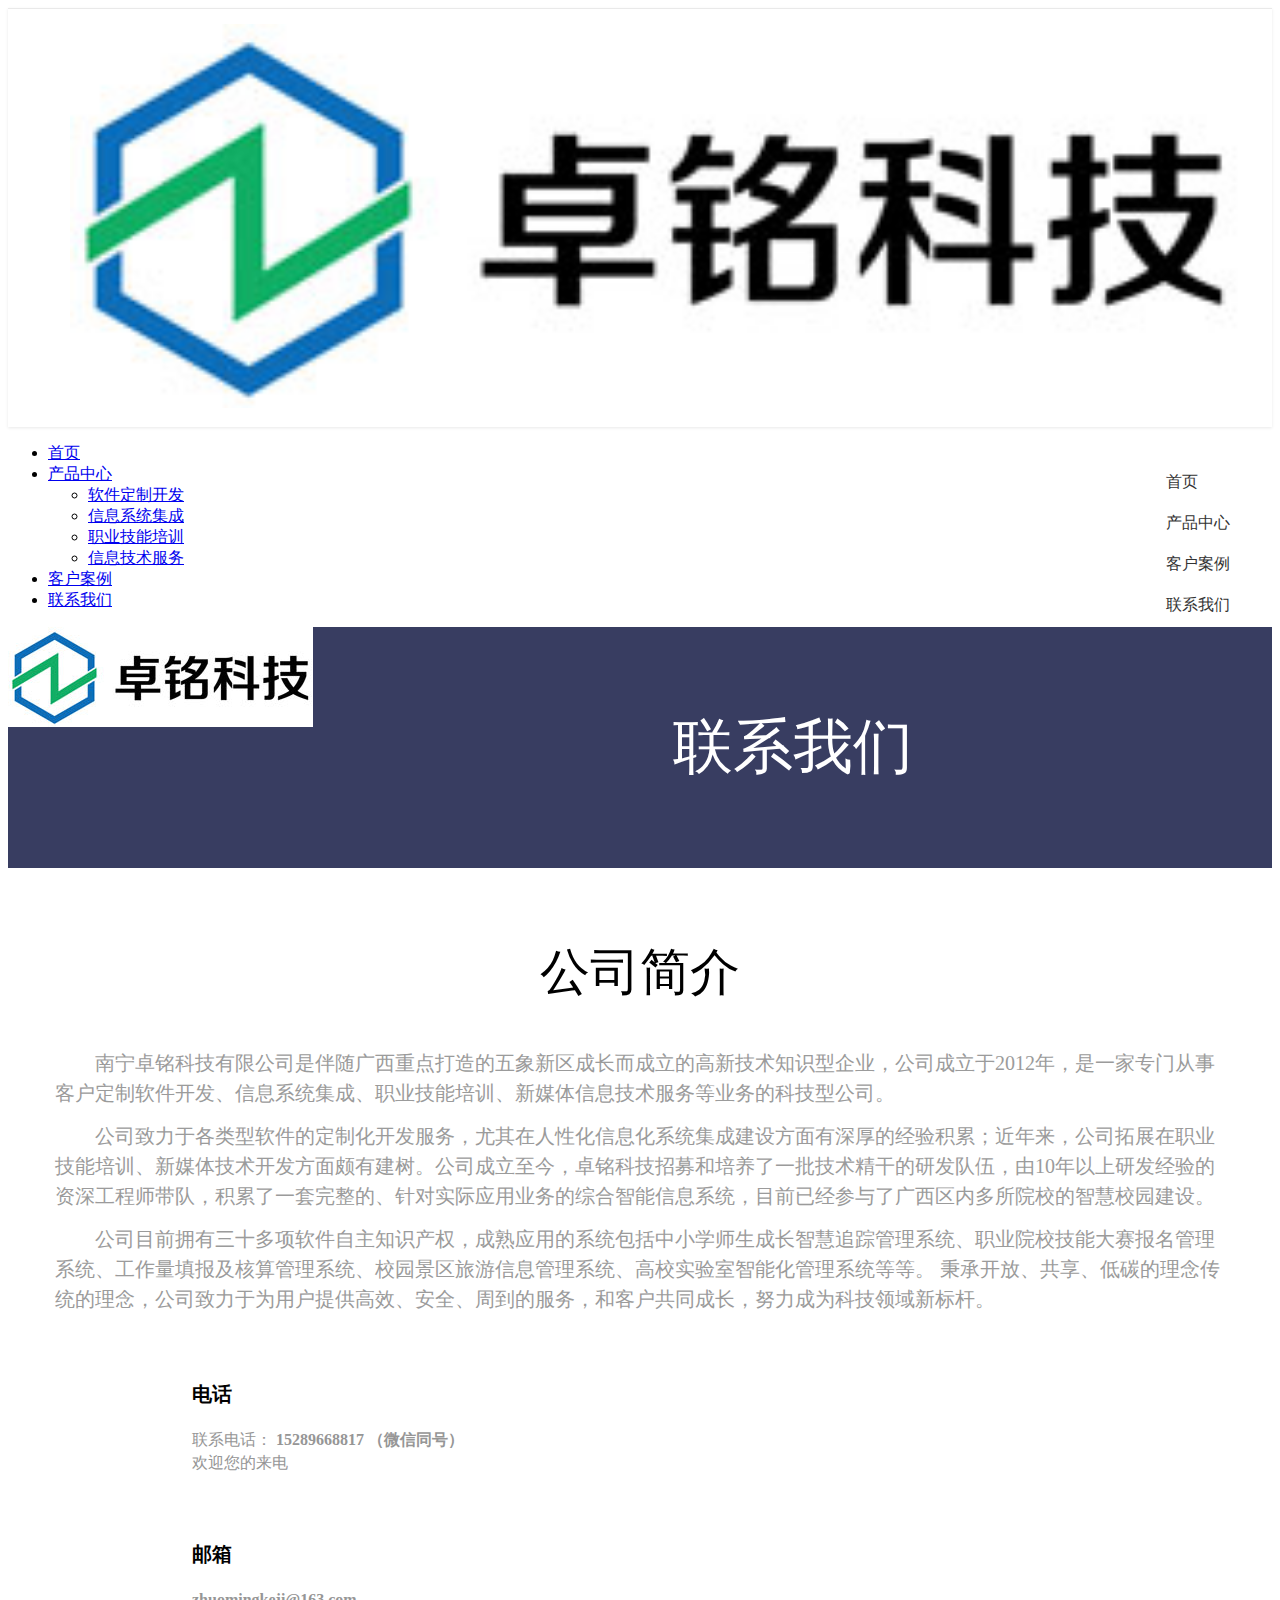
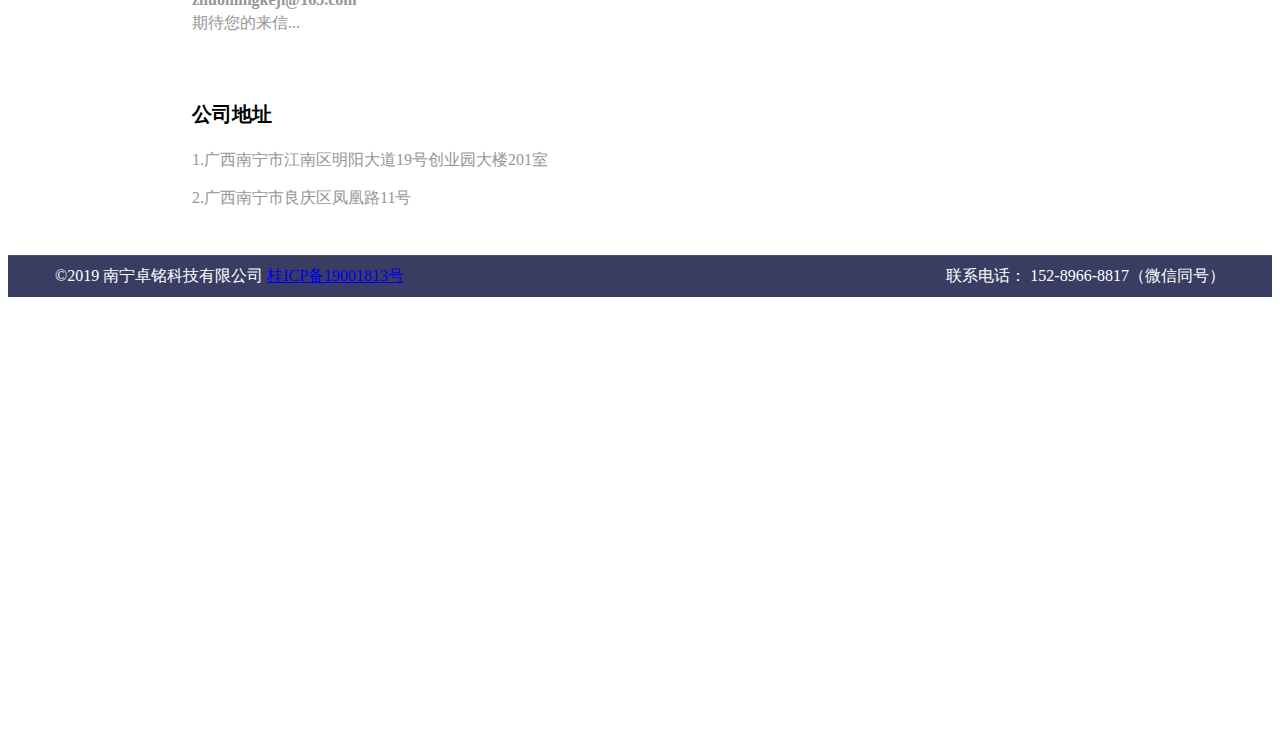
==== commit 281b036c: "从本地文件替换到CDN" ====
--- a/html/contact.html
+++ b/html/contact.html
@@ -6,7 +6,7 @@
   <meta http-equiv="X-UA-Compatible" content="ie=edge">
   <title>南宁卓铭科技有限公司|联系我们</title>
   <link rel="shortcut icon" href="../assets/images/favicon.ico" type="image/x-icon">
-  <link rel="stylesheet" href="../assets/css/amazeui.min.css" />
+  <link rel="stylesheet" href="../https://cdn.bootcss.com/amazeui/2.7.2/css/amazeui.min.css" />
   <link rel="stylesheet" href="../assets/css/contact.min.css" />
   <link rel="stylesheet" href="../assets/css/common.min.css" />
 
@@ -338,8 +338,8 @@
       </div>
     </div>
   </div>
-  <script src="../assets/js/jquery-2.1.0.min.js" charset="utf-8"></script>
-  <script src="../assets/js/amazeui.min.js" charset="utf-8"></script>
+  <script src="../https://cdn.bootcss.com/jquery/2.1.0/jquery.min.js" charset="utf-8"></script>
+  <script src="../https://cdn.bootcss.com/amazeui/2.7.2/js/amazeui.min.js" charset="utf-8"></script>
   <script src="https://api.map.baidu.com/api?v=2.0&ak=67jMQ5DmYTe1TLMBKFUTcZAR"></script>
 
   
--- a/assets/css/common.min.css
+++ b/assets/css/common.min.css
@@ -98,6 +98,33 @@
 .text-center{text-align: center}
 .top-nav{margin-top: 35px}
 
+/* 菜单相关 */
+.nav-contain .nav-inner .am-nav li > a,.nav-contain .nav-inner .am-nav li > a:link{ 
+    text-decoration:none;
+    position:relative; 
+}
+/* .top-nav >.am-nav  > li > a,.top-nav >.am-nav  > li > a:link{ 
+    color: #996699;
+} */
+.top-nav >.am-nav  > li > a:after{
+    content: "";
+    width: 0;
+    height: 3px;
+    background: #6975a6;
+    position: absolute;
+    bottom: 0;
+    left: 50%;
+    transition: all .2s;
+}
+.top-nav >.am-nav  > li > a:hover {
+    color: #6975a6;
+    background: #fff;
+}
+.top-nav >.am-nav  > li > a:hover:after,.top-nav >.am-nav  > li > a.active:after{
+    left: 0%;
+    width: 100%;
+}
+
 /* 小屏幕中使用 */
 @media only screen and (max-width: 640px) {
     .friends [class*="am-u-"] {
